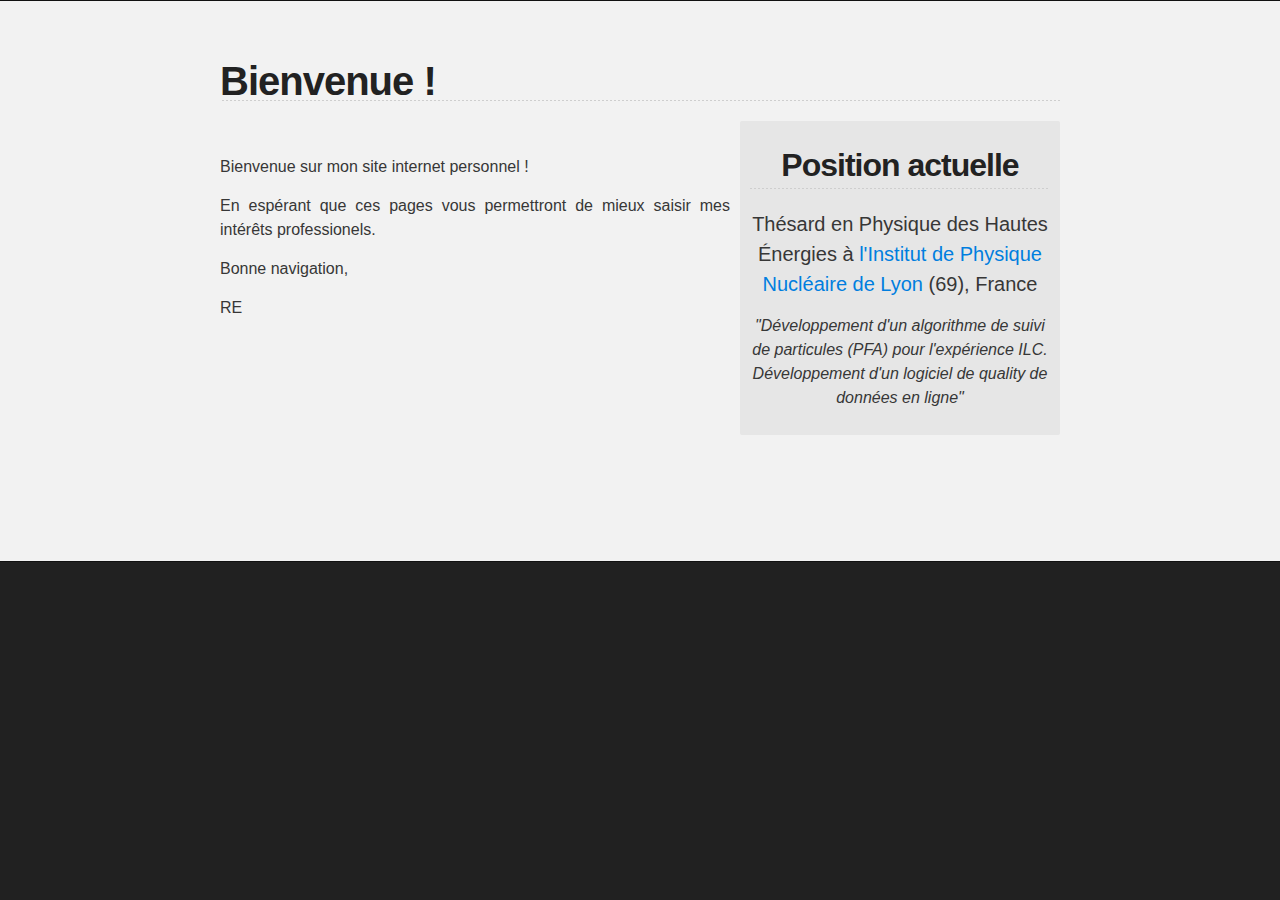
==== index.html @ 83d94ee9 "Fhottttes d'ortwohgraf removed !" ====
<!DOCTYPE html>
<html>

	<head>
		<meta charset='utf-8'>
		<meta http-equiv="X-UA-Compatible" content="chrome=1">
		<meta name="description" content="Remi Ete - Page personnel">
		
		<link rel="stylesheet" type="text/css" media="screen" href="/stylesheets/stylesheet.css">
		
		<script src="http://www.jquery.info/scripts/jquery-1.0.1.pack.js" type="text/javascript"></script>
		
		<script type="text/javascript">
		
		$(document).ready(function () {
			$("#header_wrap").load("/base/header.html");
			$("#nav_bar_wrap").load("/base/navigation.html");
			$("#footer_wrap").load("/base/footer.html");
		});
		
		</script>
		
		<title>Rémi Été - Home</title>
	</head>

	<body>
  
  	    <!-- HEADER -->
	    <div id="header_wrap" class="outer">
	    </div>
	    
	    		<!-- NAVIGATION -->
		<div id="nav_bar_wrap" class="outer">
		</div>

		<!-- MAIN CONTENT -->
		<div id="main_content_wrap" class="outer">
			<section id="main_content" class="inner">
				<h1> Bienvenue ! </h1>
				<section class="current_position">
					<h2> Position actuelle </h2>
					<p class="current_position_contents">Thésard en Physique des Hautes Énergies à <a href="https://www.ipnl.in2p3.fr/">l'Institut de Physique Nucléaire de Lyon</a> (69), France </p>
					<p class="thesis_title">"Développement d'un algorithme de suivi de particules (PFA) pour l'expérience ILC. Développement d'un logiciel de quality de données en ligne"</p>
				</section>
				<br/>
				<section>
				<p>Bienvenue sur mon site internet personnel !</p>
				<p class="just">En espérant que ces pages vous permettront de mieux saisir mes intérêts professionels.</p>
				<p> Bonne navigation, </p>
				<p> RE </p>
				</section>

			</section>
		</div>
		
		<!-- FOOTER  -->
		<div id="footer_wrap" class="outer">
		</div>
	</body>
</html>
---- stylesheets/stylesheet.css ----
/*******************************************************************************
Slate Theme for GitHub Pages
by Jason Costello, @jsncostello
*******************************************************************************/

@import url(github-light.css);

/*******************************************************************************
MeyerWeb Reset
*******************************************************************************/

html, body, div, span, applet, object, iframe,
h1, h2, h3, h4, h5, h6, p, blockquote, pre,
a, abbr, acronym, address, big, cite, code,
del, dfn, em, img, ins, kbd, q, s, samp,
small, strike, strong, sub, sup, tt, var,
b, u, i, center,
dl, dt, dd, ol, ul, li,
fieldset, form, label, legend,
table, caption, tbody, tfoot, thead, tr, th, td,
article, aside, canvas, details, embed,
figure, figcaption, footer, header, hgroup,
menu, nav, output, ruby, section, summary,
time, mark, audio, video {
  margin: 0;
  padding: 0;
  border: 0;
  font: inherit;
  vertical-align: baseline;
}

/* HTML5 display-role reset for older browsers */
article, aside, details, figcaption, figure,
footer, header, hgroup, menu, nav, section {
  display: block;
}

ol, ul {
  list-style: none;
}

table {
  border-collapse: collapse;
  border-spacing: 0;
}

/*******************************************************************************
Theme Styles
*******************************************************************************/

body {
  box-sizing: border-box;
  color:#373737;
  background: #212121;
  font-size: 16px;
  font-family: 'Myriad Pro', Calibri, Helvetica, Arial, sans-serif;
  line-height: 1.5;
  -webkit-font-smoothing: antialiased;
}

h1, h2, h3, h4, h5, h6 {
  margin: 10px 0;
  font-weight: 700;
  color:#222222;
  font-family: 'Lucida Grande', 'Calibri', Helvetica, Arial, sans-serif;
  letter-spacing: -1px;
}

h1 {
  font-size: 40px;
  font-weight: 700;
  background: url('../images/bg_hr.png') repeat-x bottom;
}

h2 {
  padding-bottom: 10px;
  font-size: 32px;
  background: url('../images/bg_hr.png') repeat-x bottom;
}

h3 {
  font-size: 24px;
}

h4 {
  font-size: 21px;
}

h5 {
  font-size: 18px;
}

h6 {
  font-size: 16px;
}

p {
  margin: 10px 0 15px 0;
}

footer p {
  color: #f2f2f2;
}

a {
  text-decoration: none;
  color: #007edf;
  text-shadow: none;

  transition: color 0.5s ease;
  transition: text-shadow 0.5s ease;
  -webkit-transition: color 0.5s ease;
  -webkit-transition: text-shadow 0.5s ease;
  -moz-transition: color 0.5s ease;
  -moz-transition: text-shadow 0.5s ease;
  -o-transition: color 0.5s ease;
  -o-transition: text-shadow 0.5s ease;
  -ms-transition: color 0.5s ease;
  -ms-transition: text-shadow 0.5s ease;
}

a:hover, a:focus {text-decoration: underline;}

footer a {
  color: #F2F2F2;
  text-decoration: underline;
}

em {
  font-style: italic;
}

strong {
  font-weight: bold;
}

img {
  position: relative;
  margin: 0 auto;
  max-width: 739px;
  padding: 5px;
  margin: 10px 0 10px 0;
  border: 1px solid #ebebeb;

  box-shadow: 0 0 5px #ebebeb;
  -webkit-box-shadow: 0 0 5px #ebebeb;
  -moz-box-shadow: 0 0 5px #ebebeb;
  -o-box-shadow: 0 0 5px #ebebeb;
  -ms-box-shadow: 0 0 5px #ebebeb;
}

p img {
  display: inline;
  margin: 0;
  padding: 0;
  vertical-align: middle;
  text-align: center;
  border: none;
}

pre, code {
  width: 100%;
  color: #222;
  background-color: #fff;

  font-family: Monaco, "Bitstream Vera Sans Mono", "Lucida Console", Terminal, monospace;
  font-size: 14px;

  border-radius: 2px;
  -moz-border-radius: 2px;
  -webkit-border-radius: 2px;
}

pre {
  width: 100%;
  padding: 10px;
  box-shadow: 0 0 10px rgba(0,0,0,.1);
  overflow: auto;
}

code {
  padding: 3px;
  margin: 0 3px;
  box-shadow: 0 0 10px rgba(0,0,0,.1);
}

pre code {
  display: block;
  box-shadow: none;
}

blockquote {
  color: #666;
  margin-bottom: 20px;
  padding: 0 0 0 20px;
  border-left: 3px solid #bbb;
}


ul, ol, dl {
  margin-bottom: 15px
}

ul {
  list-style-position: inside;
  list-style: disc;
  padding-left: 20px;
}

ol {
  list-style-position: inside;
  list-style: decimal;
  padding-left: 20px;
}

dl dt {
  font-weight: bold;
}

dl dd {
  padding-left: 20px;
  font-style: italic;
}

dl p {
  padding-left: 20px;
  font-style: italic;
}

hr {
  height: 1px;
  margin-bottom: 5px;
  border: none;
  background: url('../images/bg_hr.png') repeat-x center;
}

table {
  border: 1px solid #373737;
  margin-bottom: 20px;
  text-align: left;
 }

th {
  font-family: 'Lucida Grande', 'Helvetica Neue', Helvetica, Arial, sans-serif;
  padding: 10px;
  background: #373737;
  color: #fff;
 }

td {
  padding: 10px;
  border: 1px solid #373737;
 }

form {
  background: #f2f2f2;
  padding: 20px;
}

nav {
	position: relative;
	text-align: center;
	font-size: 15px;
	background-color: #222;
	overflow: hidden;
	font-size: 20px;
}

nav ul{
    margin: 0;
    padding: 0;
}
nav ul li {
    /* This allow us to arrange list items in a row, without using float */
    display: inline-block;
    list-style-type: none;
}

/* Create a style for the first level items */
nav > ul > li > a {
    color: #aaa;
    display: block;
    line-height: 2em;
    padding: 0.5em 0.5em;
    text-decoration: none;
}

/*******************************************************************************
Full-Width Styles
*******************************************************************************/

.outer {
  width: 100%;
}

.inner {
  position: relative;
  max-width: 840px;
  padding: 20px 10px;
  margin: 0 auto;
}

#forkme_banner {
  display: block;
  position: absolute;
  top:0;
  right: 10px;
  z-index: 10;
  padding: 10px 50px 10px 10px;
  color: #fff;
  background: url('../images/blacktocat.png') #0090ff no-repeat 95% 50%;
  font-weight: 700;
  box-shadow: 0 0 10px rgba(0,0,0,.5);
  border-bottom-left-radius: 2px;
  border-bottom-right-radius: 2px;
}

#contactme_banner {
  display: block;
  position: absolute;
  top:0;
  right: 200px;
  z-index: 10;
  padding: 10px 50px 10px 10px;
  color: #fff;
  background: url('../images/icon_mail.svg') #DF0101 no-repeat 95% 50%;
  background-size: 30px 30px;
  font-weight: 700;
  box-shadow: 0 0 10px rgba(0,0,0,.5);
  border-bottom-left-radius: 2px;
  border-bottom-right-radius: 2px;
}

#photo_id {
	float :left;
	border-radius: 10px;
	height: 150px;
	width: auto;
	max-height: 200px;
}

.current_position {
  float: right;
  width: 300px;
  margin-left: 10px;
  border-radius: 2px;
  background: #e6e6e6;
  text-align: center;
  padding: 10px 10px 10px 10px;
}

.thesis_title {
	display: block;
	margin-left: auto;
	margin-right: auto;
	max-width: 650px;
	text-align: center;
	font-style: italic;
}

.current_position_contents {
	font-size: 20px;
}

.pfa_evt_display_img {
	display: block;
	float: right;
	width: 200px;
	height: auto;
	margin-left: 20px;
}

#xdrstream_img {
	display:block;
	margin-left: auto;
	margin-right: auto;
	max-width: 500px;
	height: auto;
}

.bold {
	font-weight: bold;
}

.repository_box {
  display: block;
  margin-right: 10px;
  padding: 10px 50px 10px 10px;
  float: left;
  background: url('../images/blacktocat.png') #0090ff no-repeat 95% 50%;
  font-weight: 700;
  color: #fff;
  box-shadow: 0 0 10px rgba(0,0,0,.5);
  border-radius: 10px;
}

.just {
	text-align: justify;	
}

.project_description {
	text-align: justify;
}

#header_wrap {
  background: #212121;
  background: -moz-linear-gradient(top, #373737, #212121);
  background: -webkit-linear-gradient(top, #373737, #212121);
  background: -ms-linear-gradient(top, #373737, #212121);
  background: -o-linear-gradient(top, #373737, #212121);
  background: linear-gradient(top, #373737, #212121);
}

#header_wrap .inner {
  padding: 50px 10px 30px 10px;
}

#project_title {
  margin-left: 150px;
  color: #fff;
  font-size: 42px;
  font-weight: 700;
  text-shadow: #111 0px 0px 10px;
  background: none; 
}

#project_tagline {
  margin-left: 150px;
  color: #fff;
  font-size: 24px;
  font-weight: 300;
  background: none;
  text-shadow: #111 0px 0px 10px;
}

#downloads {
  position: absolute;
  width: 210px;
  z-index: 10;
  bottom: -40px;
  right: 0;
  height: 70px;
  background: url('../images/icon_download.png') no-repeat 0% 90%;
}

.zip_download_link {
  display: block;
  float: right;
  width: 90px;
  height:70px;
  text-indent: -5000px;
  overflow: hidden;
  background: url(../images/sprite_download.png) no-repeat bottom left;
}

.tar_download_link {
  display: block;
  float: right;
  width: 90px;
  height:70px;
  text-indent: -5000px;
  overflow: hidden;
  background: url(../images/sprite_download.png) no-repeat bottom right;
  margin-left: 10px;
}

.zip_download_link:hover {
  background: url(../images/sprite_download.png) no-repeat top left;
}

.tar_download_link:hover {
  background: url(../images/sprite_download.png) no-repeat top right;
}

#main_content_wrap {
  background: #f2f2f2;
  border-top: 1px solid #111;
  border-bottom: 1px solid #111;
}

#main_content {
  padding-top: 40px;
  min-height: 500px;
}

.main_content {
  padding-top: 40px;
  min-height: 500px;
}

#footer_wrap {
  background: #212121;
}

.map {
	text-align: center;
}

.address {
	display: block;
	width: 250px;
	margin-left: 10px;
	padding: 10px 10px 10px 10px;
	background: #e3e3e3;
	border-radius: 5px;
	float: left;
}

.address-key {
	font-weight: bold;
	text-decoration: underline;
}

.download-pdf-box {
  float: left;
  display: block;
  margin-right: 10px;
  padding: 5px 50px 5px 10px;
  float: left;
  background: url('../images/acrobat-reader-icon.png') #FF8000 no-repeat 95% 50%;
  background-size: 30px 30px;
  font-weight: 700;
  color: #fff;
  box-shadow: 0 0 10px rgba(0,0,0,.5);
  border-radius: 10px;
}

.reference-box {
	display: block;
	padding-left: 220px;
	text-align: justify;
}

/*******************************************************************************
Small Device Styles
*******************************************************************************/

@media screen and (max-width: 480px) {
  body {
    font-size:14px;
  }

  #downloads {
    display: none;
  }

  .inner {
    min-width: 320px;
    max-width: 480px;
  }

  #project_title {
  font-size: 32px;
  }

  h1 {
    font-size: 28px;
  }

  h2 {
    font-size: 24px;
  }

  h3 {
    font-size: 21px;
  }

  h4 {
    font-size: 18px;
  }

  h5 {
    font-size: 14px;
  }

  h6 {
    font-size: 12px;
  }

  code, pre {
    min-width: 320px;
    max-width: 480px;
    font-size: 11px;
  }

}
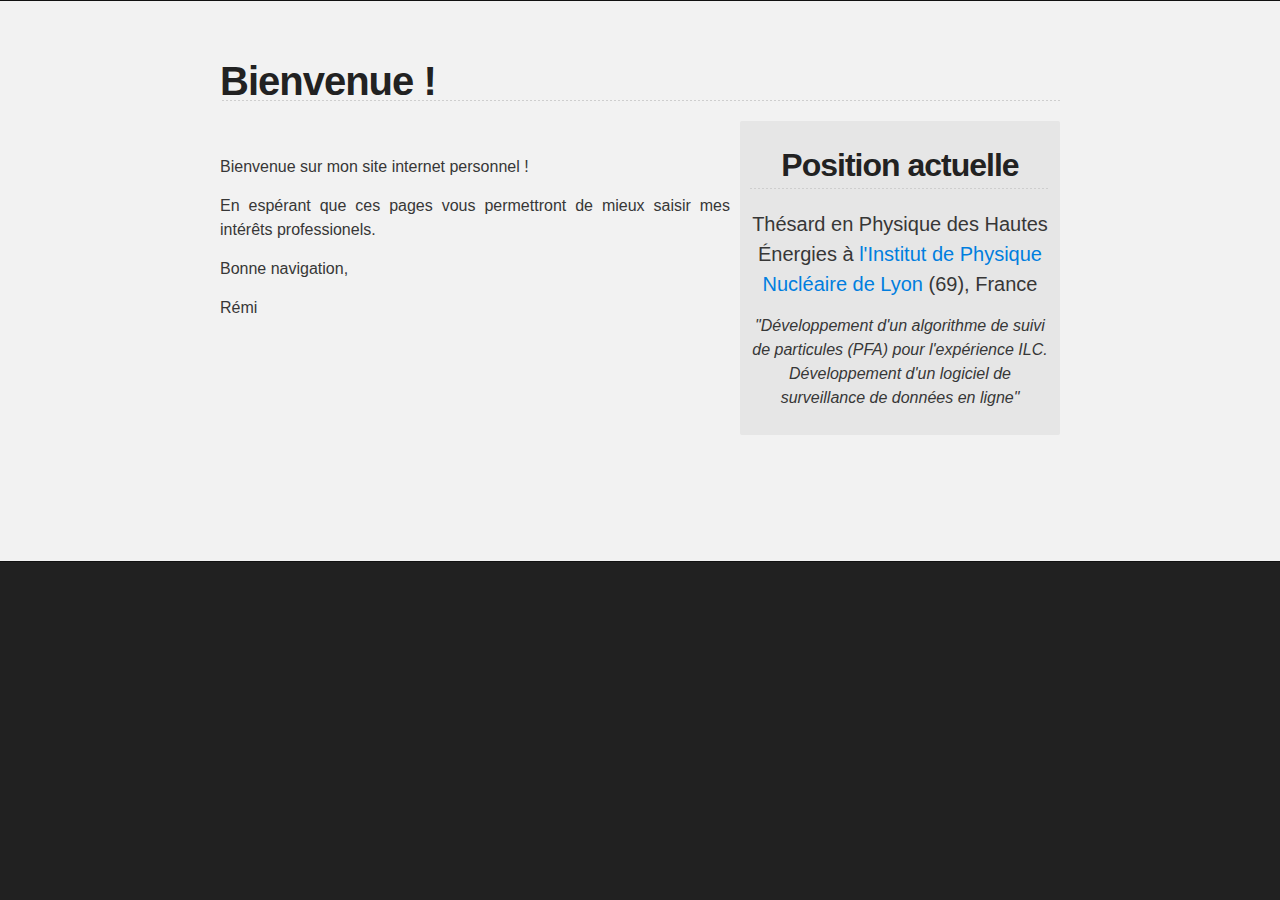
==== commit ad5ec5ef: "Cosmetic" ====
--- a/index.html
+++ b/index.html
@@ -40,14 +40,14 @@
 				<section class="current_position">
 					<h2> Position actuelle </h2>
 					<p class="current_position_contents">Thésard en Physique des Hautes Énergies à <a href="https://www.ipnl.in2p3.fr/">l'Institut de Physique Nucléaire de Lyon</a> (69), France </p>
-					<p class="thesis_title">"Développement d'un algorithme de suivi de particules (PFA) pour l'expérience ILC. Développement d'un logiciel de quality de données en ligne"</p>
+					<p class="thesis_title">"Développement d'un algorithme de suivi de particules (PFA) pour l'expérience ILC. Développement d'un logiciel de surveillance de données en ligne"</p>
 				</section>
 				<br/>
 				<section>
 				<p>Bienvenue sur mon site internet personnel !</p>
 				<p class="just">En espérant que ces pages vous permettront de mieux saisir mes intérêts professionels.</p>
 				<p> Bonne navigation, </p>
-				<p> RE </p>
+				<p> Rémi </p>
 				</section>
 
 			</section>
--- a/stylesheets/stylesheet.css
+++ b/stylesheets/stylesheet.css
@@ -308,7 +308,7 @@
   z-index: 10;
   padding: 10px 50px 10px 10px;
   color: #fff;
-  background: url('../images/blacktocat.png') #0090ff no-repeat 95% 50%;
+  background: url('../images/blacktocat.png') #888a85 no-repeat 95% 50%;
   font-weight: 700;
   box-shadow: 0 0 10px rgba(0,0,0,.5);
   border-bottom-left-radius: 2px;
@@ -319,11 +319,27 @@
   display: block;
   position: absolute;
   top:0;
-  right: 200px;
+  right: 340px;
   z-index: 10;
   padding: 10px 50px 10px 10px;
   color: #fff;
-  background: url('../images/icon_mail.svg') #DF0101 no-repeat 95% 50%;
+  background: url('../images/gmail-logo.png') #DF0101 no-repeat 95% 50%;
+  background-size: 30px 30px;
+  font-weight: 700;
+  box-shadow: 0 0 10px rgba(0,0,0,.5);
+  border-bottom-left-radius: 2px;
+  border-bottom-right-radius: 2px;
+}
+
+#linkedin_banner {
+  display: block;
+  position: absolute;
+  top:0;
+  right: 170px;
+  z-index: 10;
+  padding: 10px 50px 10px 10px;
+  color: #fff;
+  background: url('../images/linkedin-icon.png') #007bb6 no-repeat 95% 50%;
   background-size: 30px 30px;
   font-weight: 700;
   box-shadow: 0 0 10px rgba(0,0,0,.5);
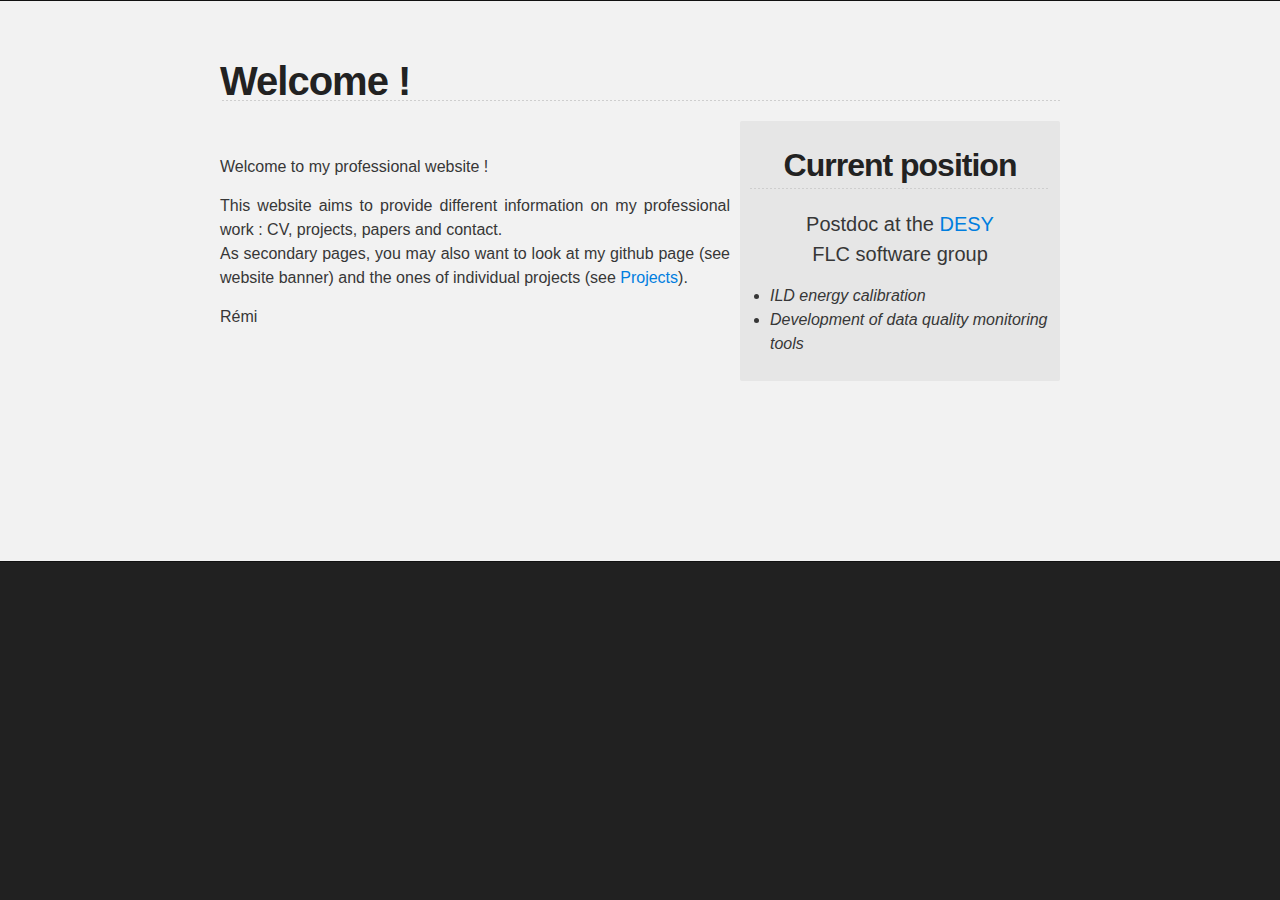
==== commit 3594c1ed: "Index updated" ====
--- a/index.html
+++ b/index.html
@@ -5,54 +5,61 @@
 		<meta charset='utf-8'>
 		<meta http-equiv="X-UA-Compatible" content="chrome=1">
 		<meta name="description" content="Remi Ete - Page personnel">
-		
+
 		<link rel="stylesheet" type="text/css" media="screen" href="/stylesheets/stylesheet.css">
-		
+
 		<script src="http://www.jquery.info/scripts/jquery-1.0.1.pack.js" type="text/javascript"></script>
-		
+
 		<script type="text/javascript">
-		
-		$(document).ready(function () {
+
+ 		$(document).ready(function () {
 			$("#header_wrap").load("/base/header.html");
 			$("#nav_bar_wrap").load("/base/navigation.html");
 			$("#footer_wrap").load("/base/footer.html");
 		});
-		
+
 		</script>
-		
+
 		<title>Rémi Été - Home</title>
 	</head>
 
 	<body>
-  
-  	    <!-- HEADER -->
-	    <div id="header_wrap" class="outer">
-	    </div>
-	    
-	    		<!-- NAVIGATION -->
+
+	  <!-- HEADER -->
+    <div id="header_wrap" class="outer">
+    </div>
+
+	  <!-- NAVIGATION -->
 		<div id="nav_bar_wrap" class="outer">
 		</div>
 
 		<!-- MAIN CONTENT -->
 		<div id="main_content_wrap" class="outer">
 			<section id="main_content" class="inner">
-				<h1> Bienvenue ! </h1>
+				<h1> Welcome ! </h1>
 				<section class="current_position">
-					<h2> Position actuelle </h2>
-					<p class="current_position_contents">Thésard en Physique des Hautes Énergies à <a href="https://www.ipnl.in2p3.fr/">l'Institut de Physique Nucléaire de Lyon</a> (69), France </p>
-					<p class="thesis_title">"Développement d'un algorithme de suivi de particules (PFA) pour l'expérience ILC. Développement d'un logiciel de surveillance de données en ligne"</p>
+					<h2> Current position </h2>
+					<p class="current_position_contents">Postdoc at the <a href="https://www.desy.de/">DESY</a></br>FLC software group </p>
+					<p class="thesis_title">
+            <ul class="thesis_title">
+              <li> ILD energy calibration </li>
+              <li> Development of data quality monitoring tools </li>
+            </ul>
+          </p>
 				</section>
 				<br/>
 				<section>
-				<p>Bienvenue sur mon site internet personnel !</p>
-				<p class="just">En espérant que ces pages vous permettront de mieux saisir mes intérêts professionels.</p>
-				<p> Bonne navigation, </p>
+				<p>Welcome to my professional website !</p>
+				<p class="just">
+          This website aims to provide different information on my professional work : CV, projects, papers and contact.</br>
+          As secondary pages, you may also want to look at my github page (see website banner) and the ones of individual projects (see <a href="/pages/project">Projects</a>).
+        </p>
 				<p> Rémi </p>
 				</section>
 
 			</section>
 		</div>
-		
+
 		<!-- FOOTER  -->
 		<div id="footer_wrap" class="outer">
 		</div>
--- a/stylesheets/stylesheet.css
+++ b/stylesheets/stylesheet.css
@@ -304,7 +304,7 @@
   display: block;
   position: absolute;
   top:0;
-  right: 10px;
+  right: 20px;
   z-index: 10;
   padding: 10px 50px 10px 10px;
   color: #fff;
@@ -370,7 +370,7 @@
 	margin-left: auto;
 	margin-right: auto;
 	max-width: 650px;
-	text-align: center;
+	text-align: left;
 	font-style: italic;
 }
 
@@ -411,7 +411,7 @@
 }
 
 .just {
-	text-align: justify;	
+	text-align: justify;
 }
 
 .project_description {
@@ -437,7 +437,7 @@
   font-size: 42px;
   font-weight: 700;
   text-shadow: #111 0px 0px 10px;
-  background: none; 
+  background: none;
 }
 
 #project_tagline {
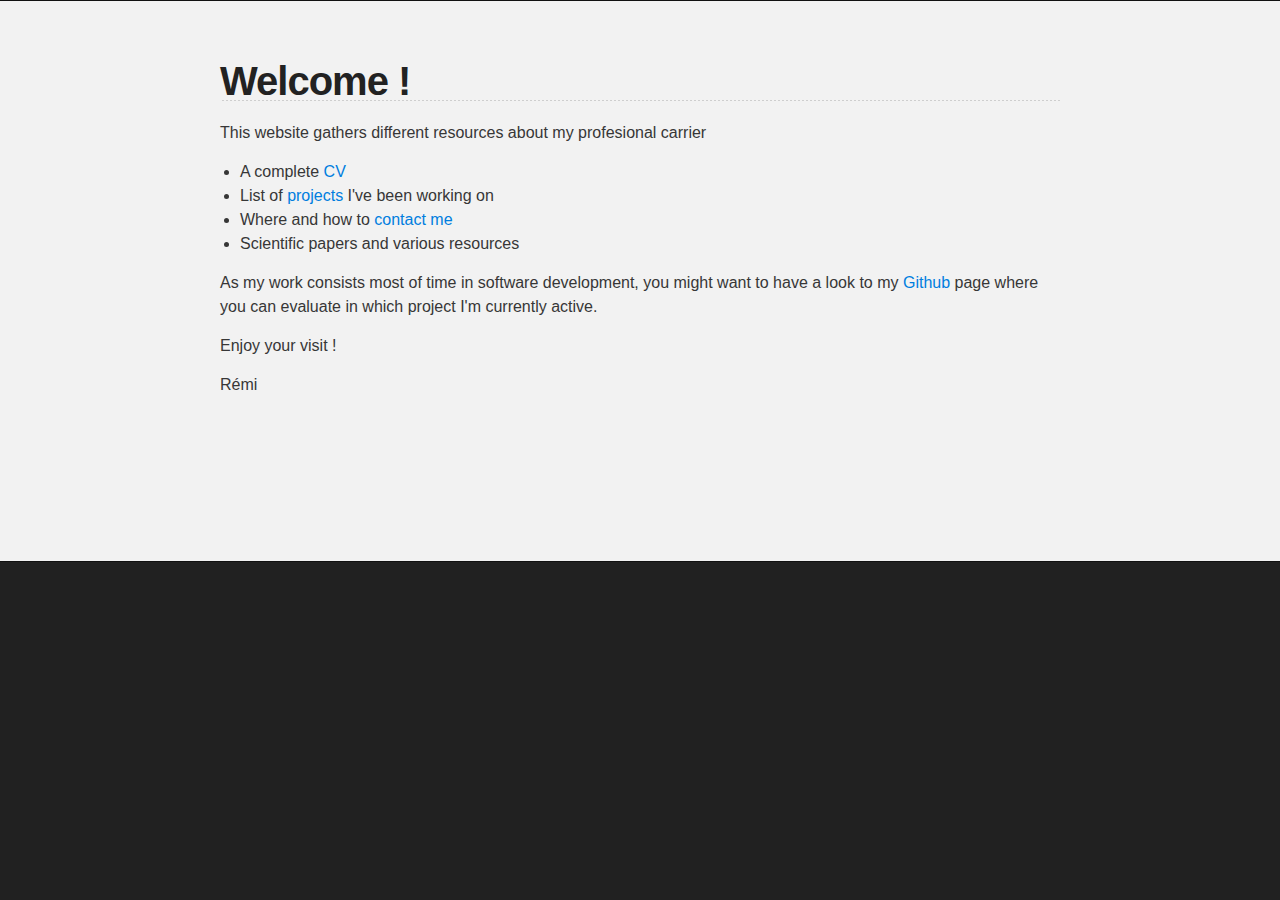
==== commit ddbc01a4: "Updated home page" ====
--- a/index.html
+++ b/index.html
@@ -4,7 +4,7 @@
 	<head>
 		<meta charset='utf-8'>
 		<meta http-equiv="X-UA-Compatible" content="chrome=1">
-		<meta name="description" content="Remi Ete - Page personnel">
+		<meta name="description" content="Rémi Ete - Page personnel">
 
 		<link rel="stylesheet" type="text/css" media="screen" href="/stylesheets/stylesheet.css">
 
@@ -20,7 +20,7 @@
 
 		</script>
 
-		<title>Rémi Été - Home</title>
+		<title>Rémi Ete - Home</title>
 	</head>
 
 	<body>
@@ -37,26 +37,21 @@
 		<div id="main_content_wrap" class="outer">
 			<section id="main_content" class="inner">
 				<h1> Welcome ! </h1>
-				<section class="current_position">
-					<h2> Current position </h2>
-					<p class="current_position_contents">Postdoc at the <a href="https://www.desy.de/">DESY</a></br>FLC software group </p>
-					<p class="thesis_title">
-            <ul class="thesis_title">
-              <li> ILD energy calibration </li>
-              <li> Development of data quality monitoring tools </li>
-            </ul>
-          </p>
-				</section>
-				<br/>
 				<section>
-				<p>Welcome to my professional website !</p>
-				<p class="just">
-          This website aims to provide different information on my professional work : CV, projects, papers and contact.</br>
-          As secondary pages, you may also want to look at my github page (see website banner) and the ones of individual projects (see <a href="/pages/project">Projects</a>).
-        </p>
+				<p>This website gathers different resources about my profesional carrier</p>
+				<ul>
+					<li>A complete <a href="/pages/CV.html">CV</a></li>
+					<li>List of <a href="/pages/CV.html">projects</a> I've been working on</li>
+					<li>Where and how to <a href="/pages/CV.html">contact me</a></li>
+					<li>Scientific papers and various resources</li>
+				</ul>
+				<p>
+					As my work consists most of time in software development, you might want to have a look
+					to my <a href="https://github.com/rete">Github</a> page where you can evaluate in which project
+					I'm currently active.
+				</p>
+				<p>Enjoy your visit !</p>
 				<p> Rémi </p>
-				</section>
-
 			</section>
 		</div>
 
--- a/stylesheets/stylesheet.css
+++ b/stylesheets/stylesheet.css
@@ -319,7 +319,7 @@
   display: block;
   position: absolute;
   top:0;
-  right: 340px;
+  right: 363px;
   z-index: 10;
   padding: 10px 50px 10px 10px;
   color: #fff;
@@ -335,7 +335,7 @@
   display: block;
   position: absolute;
   top:0;
-  right: 170px;
+  right: 180px;
   z-index: 10;
   padding: 10px 50px 10px 10px;
   color: #fff;
@@ -349,10 +349,11 @@
 
 #photo_id {
 	float :left;
-	border-radius: 10px;
+  margin-left: -100px;
+	border-radius: 150px;
 	height: 150px;
-	width: auto;
-	max-height: 200px;
+	width: 150px;
+	max-height: 150px;
 }
 
 .current_position {
@@ -432,7 +433,7 @@
 }
 
 #project_title {
-  margin-left: 150px;
+  margin-left: 100px;
   color: #fff;
   font-size: 42px;
   font-weight: 700;
@@ -441,7 +442,7 @@
 }
 
 #project_tagline {
-  margin-left: 150px;
+  margin-left: 100px;
   color: #fff;
   font-size: 24px;
   font-weight: 300;
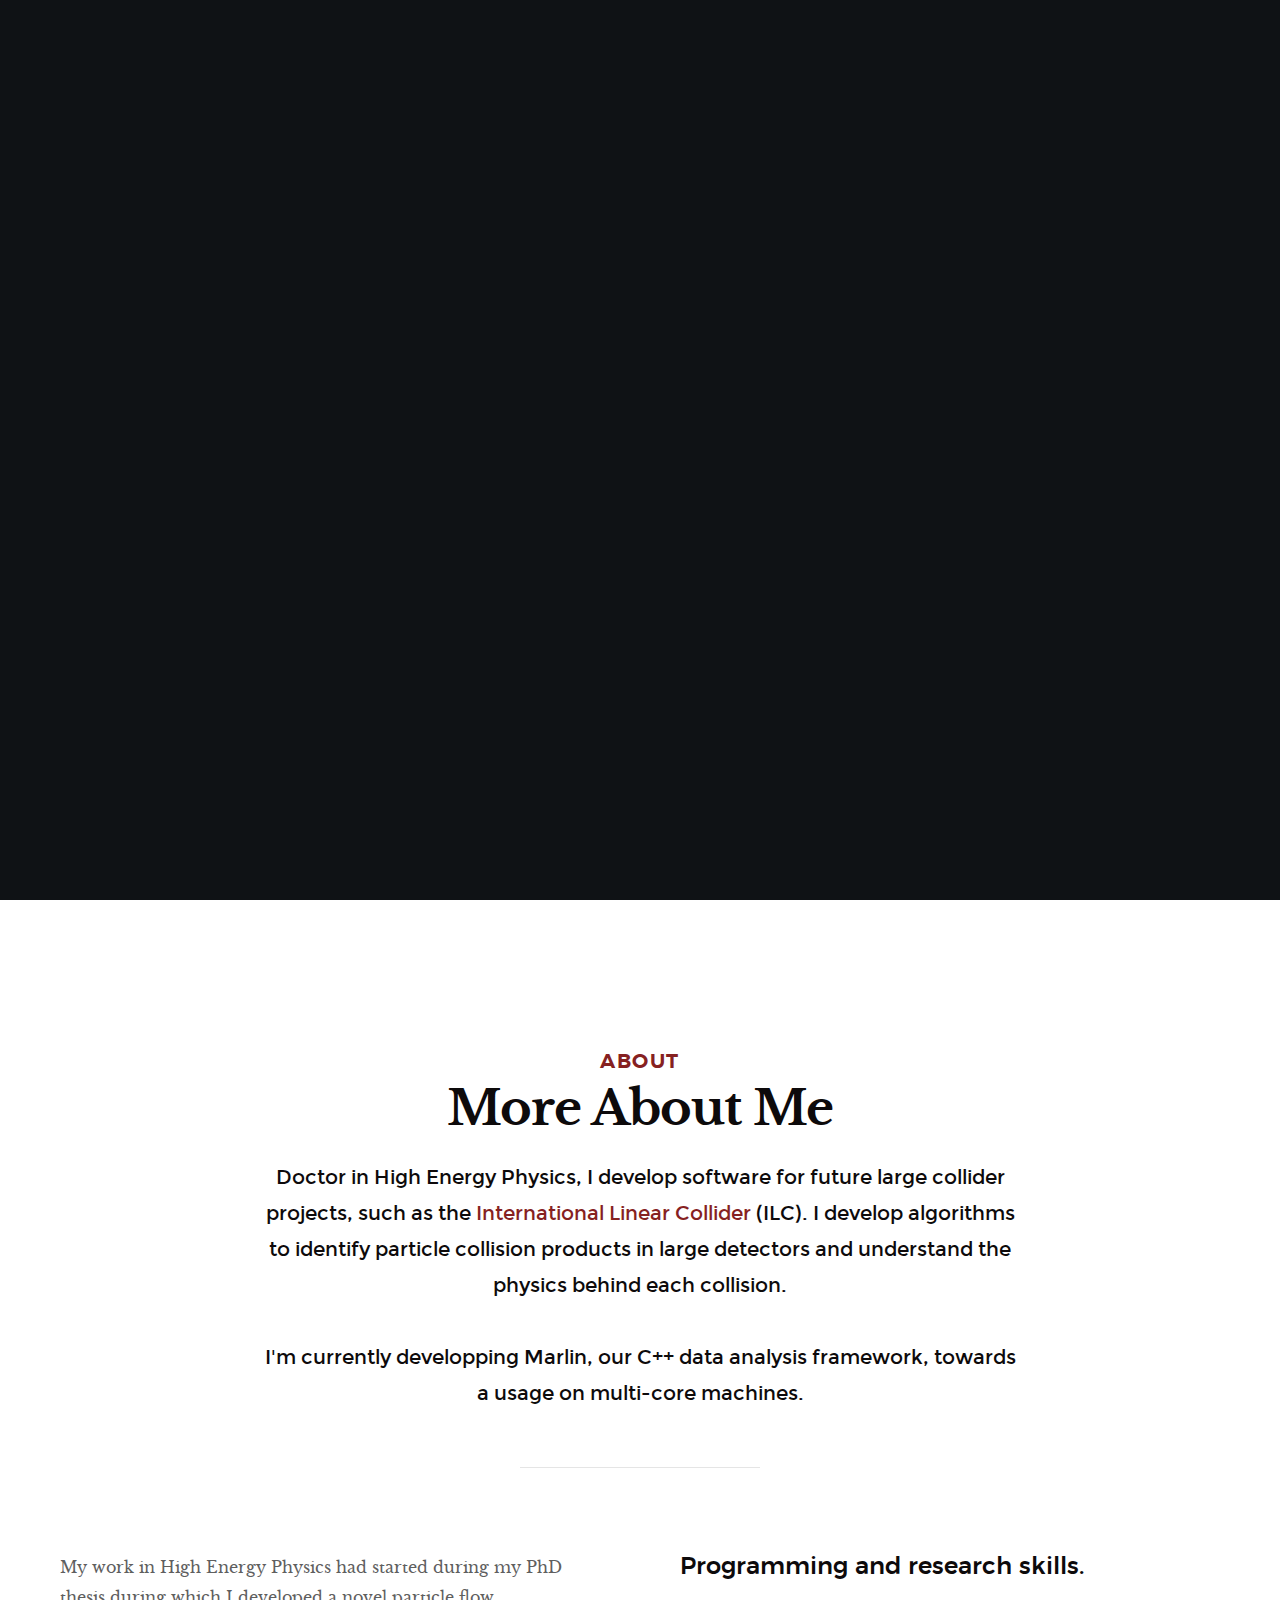
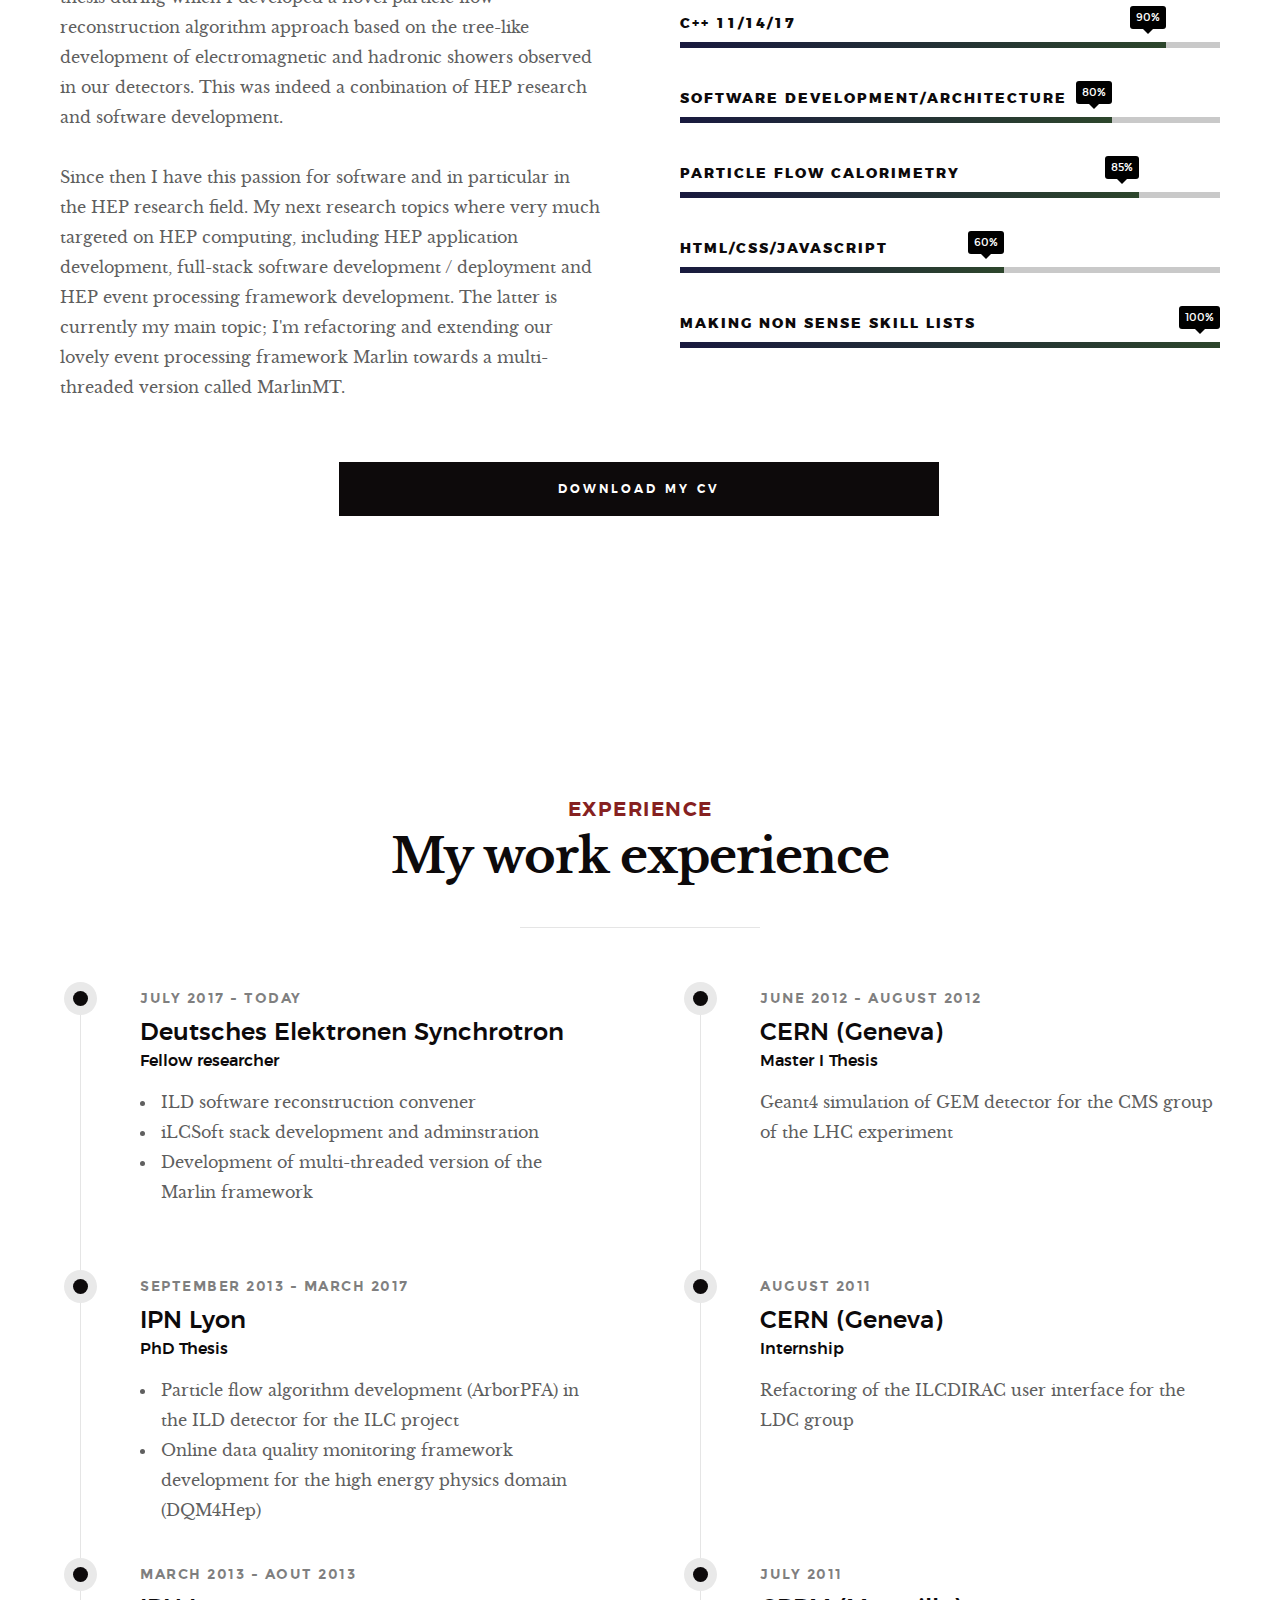
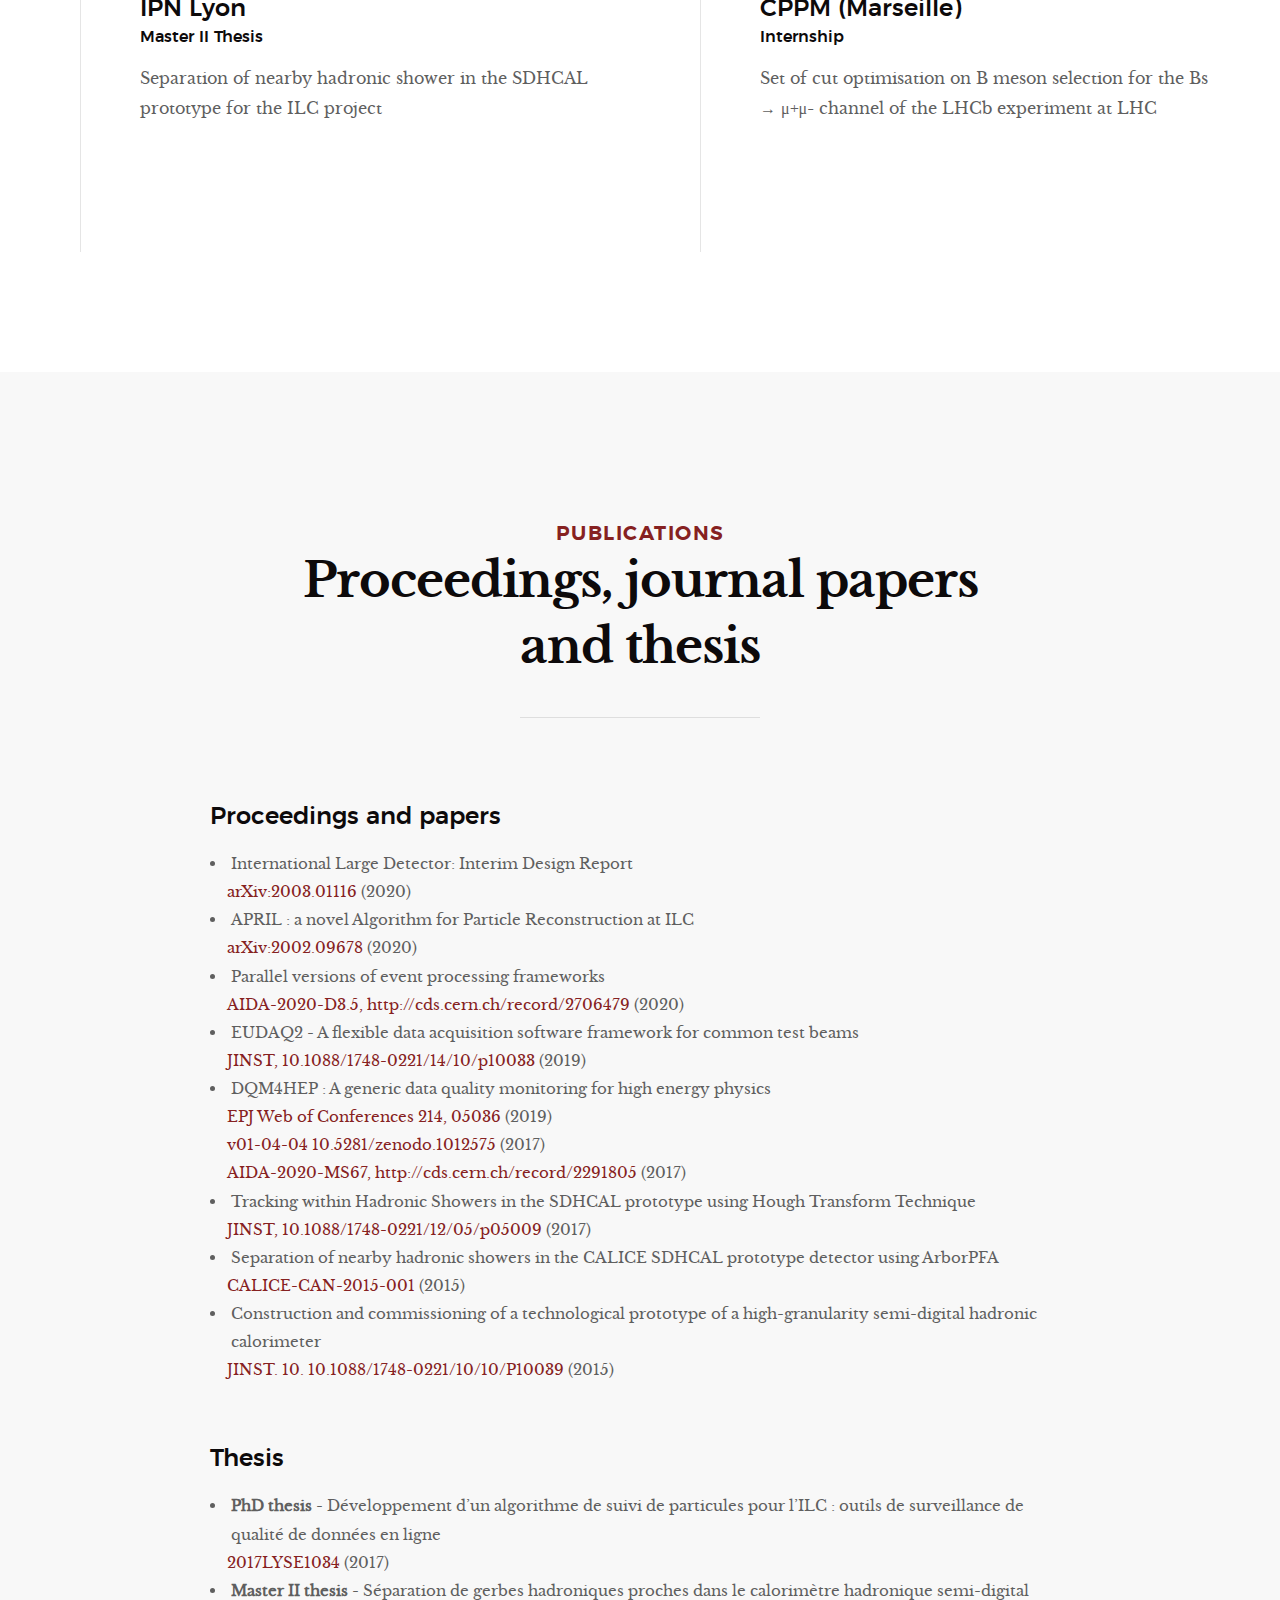
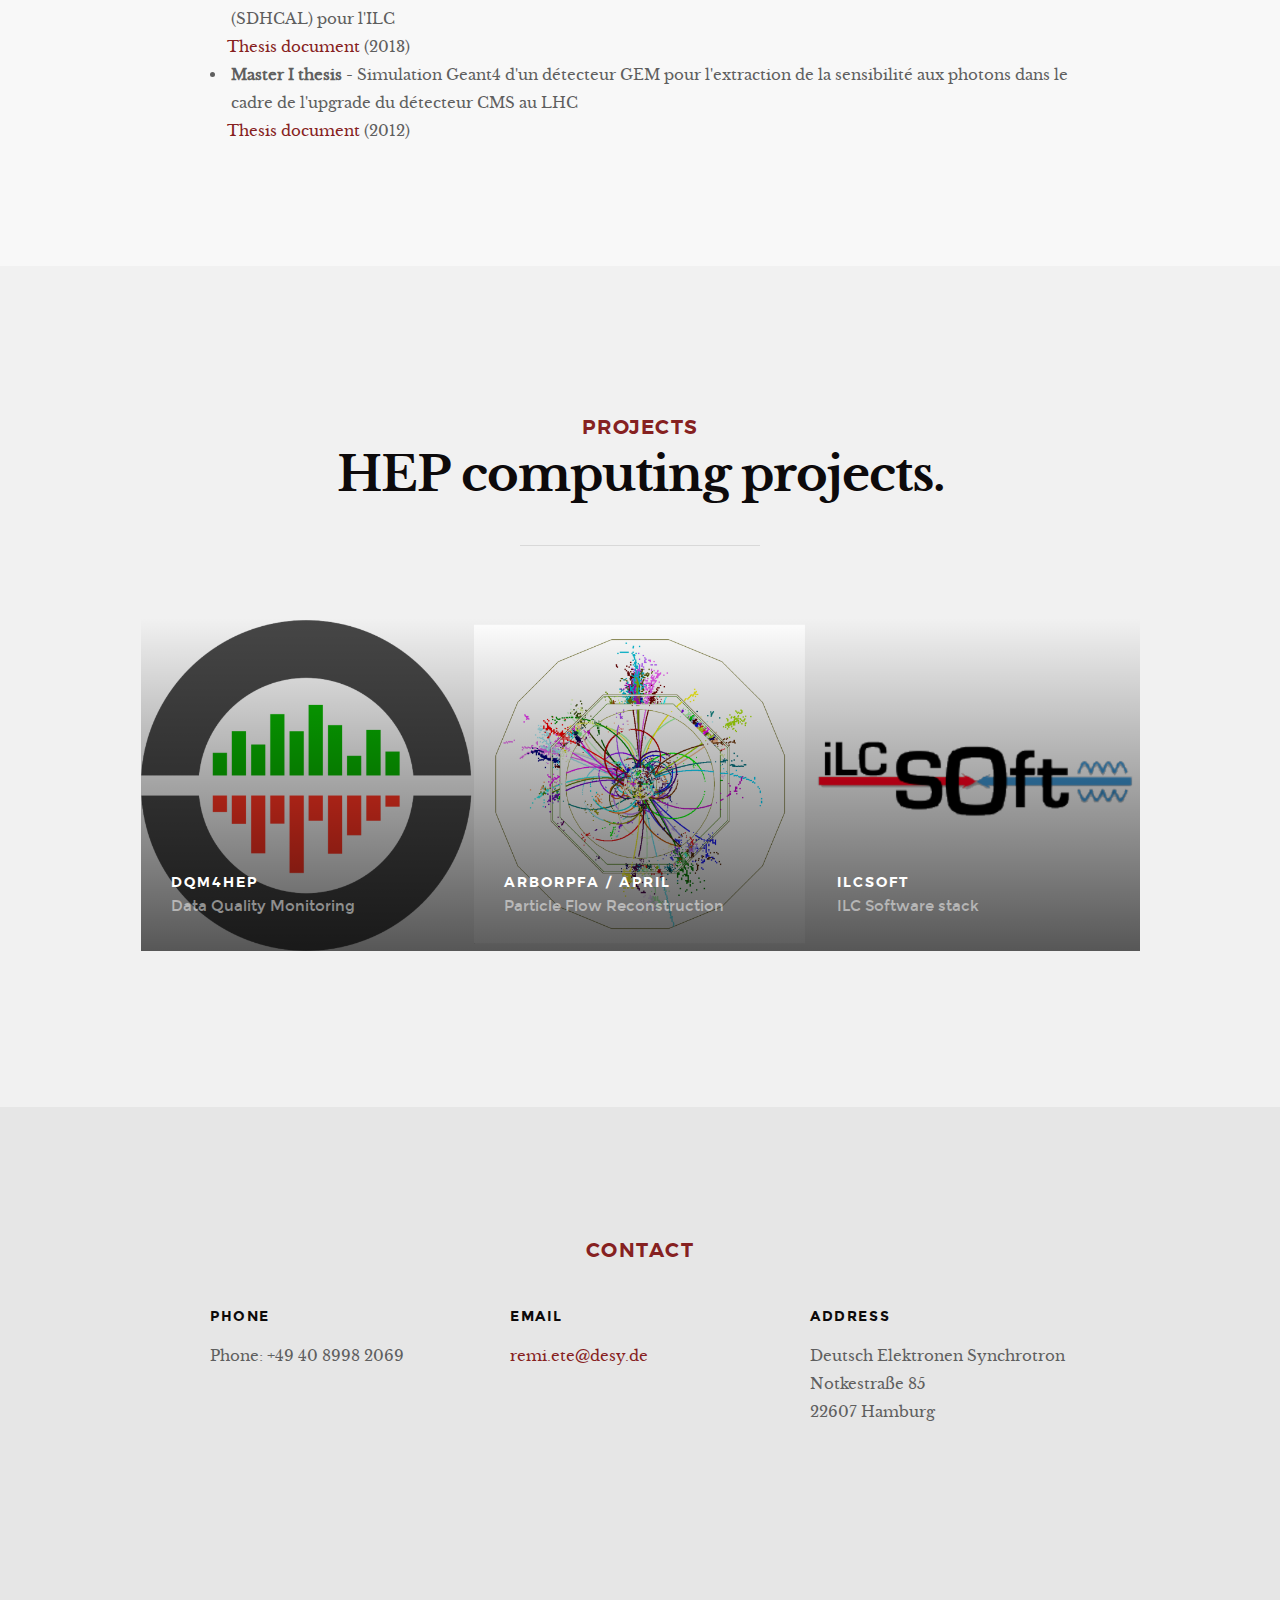
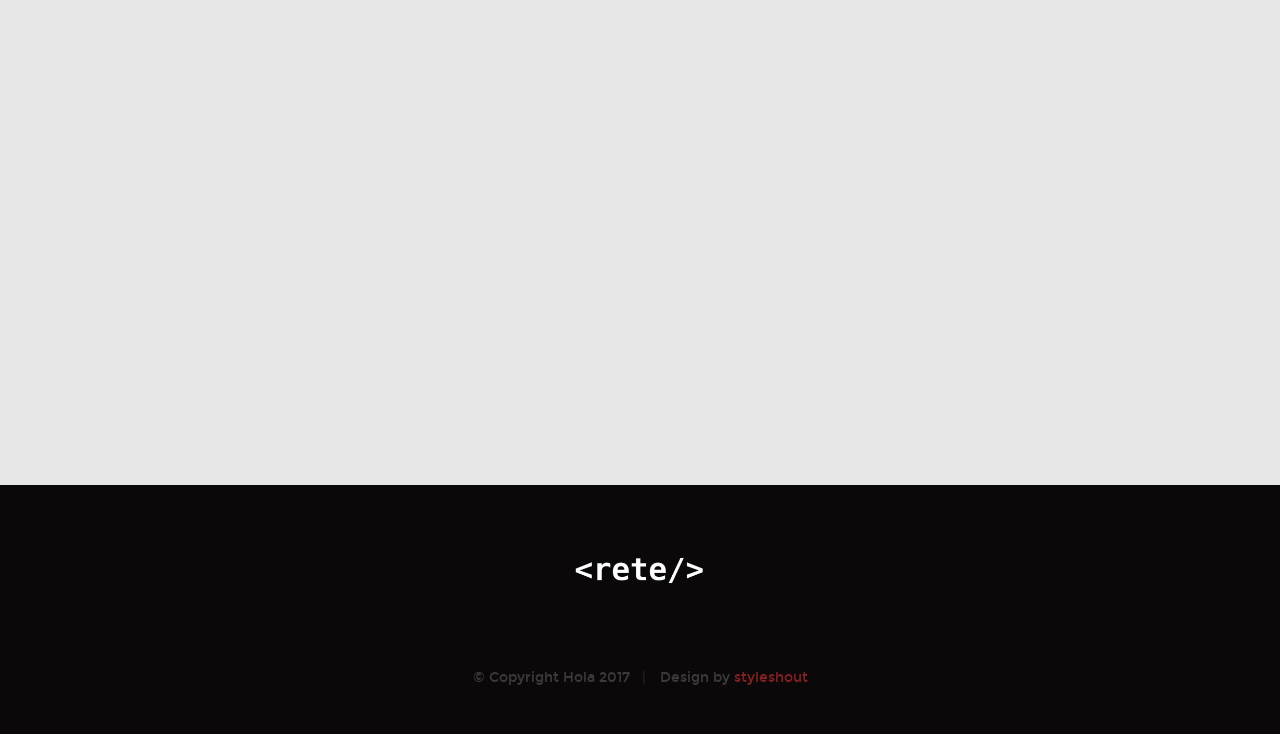
==== commit a5d60cc8: "New version of website using Hola theme from styleshout.com" ====
--- a/index.html
+++ b/index.html
@@ -1,62 +1,547 @@
-<!DOCTYPE html>
-<html>
-
-	<head>
-		<meta charset='utf-8'>
-		<meta http-equiv="X-UA-Compatible" content="chrome=1">
-		<meta name="description" content="Rémi Ete - Page personnel">
-
-		<link rel="stylesheet" type="text/css" media="screen" href="/stylesheets/stylesheet.css">
-
-		<script src="http://www.jquery.info/scripts/jquery-1.0.1.pack.js" type="text/javascript"></script>
-
-		<script type="text/javascript">
-
- 		$(document).ready(function () {
-			$("#header_wrap").load("/base/header.html");
-			$("#nav_bar_wrap").load("/base/navigation.html");
-			$("#footer_wrap").load("/base/footer.html");
-		});
-
-		</script>
-
-		<title>Rémi Ete - Home</title>
-	</head>
-
-	<body>
-
-	  <!-- HEADER -->
-    <div id="header_wrap" class="outer">
-    </div>
-
-	  <!-- NAVIGATION -->
-		<div id="nav_bar_wrap" class="outer">
-		</div>
-
-		<!-- MAIN CONTENT -->
-		<div id="main_content_wrap" class="outer">
-			<section id="main_content" class="inner">
-				<h1> Welcome ! </h1>
-				<section>
-				<p>This website gathers different resources about my profesional carrier</p>
-				<ul>
-					<li>A complete <a href="/pages/CV.html">CV</a></li>
-					<li>List of <a href="/pages/CV.html">projects</a> I've been working on</li>
-					<li>Where and how to <a href="/pages/CV.html">contact me</a></li>
-					<li>Scientific papers and various resources</li>
-				</ul>
-				<p>
-					As my work consists most of time in software development, you might want to have a look
-					to my <a href="https://github.com/rete">Github</a> page where you can evaluate in which project
-					I'm currently active.
-				</p>
-				<p>Enjoy your visit !</p>
-				<p> Rémi </p>
-			</section>
-		</div>
-
-		<!-- FOOTER  -->
-		<div id="footer_wrap" class="outer">
-		</div>
-	</body>
-</html>
+<?xml version="1.0" encoding="UTF-8"?>
+<!DOCTYPE html>
+<html class="no-js" lang="en">
+  <!--<![endif]-->
+  <head>
+    <!--- basic page needs    ================================================== -->
+    <meta charset="utf-8"/>
+    <title>Remi Ete</title>
+    <meta name="description" content=""/>
+    <meta name="author" content=""/>
+    <!-- mobile specific metas    ================================================== -->
+    <meta name="viewport" content="width=device-width, initial-scale=1"/>
+    <!-- CSS    ================================================== -->
+    <link rel="stylesheet" href="css/base.css"/>
+    <link rel="stylesheet" href="css/vendor.css"/>
+    <link rel="stylesheet" href="css/main.css"/>
+    <!-- script    ================================================== -->
+    <script src="js/modernizr.js">
+    </script>
+    <script src="js/pace.min.js">
+    </script>
+    <!-- favicons    ================================================== -->
+    <link rel="shortcut icon" href="favicon.ico" type="image/x-icon"/>
+    <link rel="icon" href="favicon.ico" type="image/x-icon"/>
+  </head>
+  <body id="top">
+    <!-- header    ================================================== -->
+    <header class="s-header">
+      <div class="header-logo">
+        <a class="site-logo" href="index.html">
+          <img src="images/logo2.png" alt="Homepage"/>
+        </a>
+      </div>
+      <nav class="header-nav-wrap">
+        <ul class="header-nav">
+          <li class="current">
+            <a class="smoothscroll"  href="#home" title="home">Home</a>
+          </li>
+          <li>
+            <a class="smoothscroll"  href="#about" title="about">About</a>
+          </li>
+          <li>
+            <a class="smoothscroll"  href="#experience" title="experience">Experience</a>
+          </li>
+          <li>
+            <a class="smoothscroll"  href="#publications" title="publications">Publications</a>
+          </li>
+          <li>
+            <a class="smoothscroll"  href="#projects" title="projects">Projects</a>
+          </li>
+          <li>
+            <a class="smoothscroll"  href="#contact" title="contact">Contact</a>
+          </li>
+        </ul>
+      </nav>
+      <a class="header-menu-toggle" href="#0">
+        <span>Menu</span>
+      </a>
+    </header>
+    <!-- end s-header -->
+    <!-- home   ================================================== -->
+    <section id="home" class="s-home page-hero target-section" data-parallax="scroll" data-image-src="images/REMI.jpg" data-natural-width=3000 data-natural-height=2000 data-position-y=top>
+      <div class="overlay">
+      </div>
+      <div class="shadow-overlay">
+      </div>
+      <div class="home-content">
+        <div class="row home-content__main">
+          <h3>Professional website</h3>
+          <h1>Dr. Remi Ete.<br/>HEP Computing.</h1>
+          <div class="home-content__scroll">
+            <a href="#about" class="scroll-link smoothscroll">
+              <span>Scroll Down</span>
+            </a>
+          </div>
+        </div>
+      </div>
+      <!-- end home-content -->
+      <ul class="home-social">
+        <li>
+          <a href="https://github.com/rete">
+            <i class="im im-github" aria-hidden="true">
+            </i>
+            <span>Github</span>
+          </a>
+        </li>
+        <li>
+          <a href="https://linkedin.com/in/rémi-eté-623510102">
+            <i class="im im-linkedin" aria-hidden="true">
+            </i>
+            <span>Linkedin</span>
+          </a>
+        </li>
+        <li>
+          <a href="mailto:remi.ete@desy.de">
+            <i class="im im-mail" aria-hidden="true">
+            </i>
+            <span>Email</span>
+          </a>
+        </li>
+      </ul>
+      <!-- end home-social -->
+    </section>
+    <!-- end s-home -->
+    <!-- about    ================================================== -->
+    <section id="about" class="s-about target-section">
+      <div class="row narrow section-intro has-bottom-sep">
+        <div class="col-full text-center">
+          <h3>About</h3>
+          <h1>More About Me</h1>
+          <p class="lead">
+            Doctor in High Energy Physics, I develop software for future large collider
+            projects, such as the 
+            <a class="" href="http://www.linearcollider.org">International Linear Collider</a> 
+            (ILC). I develop algorithms to identify particle collision products in 
+            large detectors and understand the physics behind each collision.
+          </p>
+          <p class="lead">
+            I'm currently developping Marlin, our C++ data analysis framework, 
+            towards a usage on multi-core machines.
+          </p>
+        </div>
+      </div>
+      <div class="row about-content">
+        <div class="col-six tab-full left">
+          <h3></h3>
+          <!-- <h3>And a bit more again</h3> -->
+          <p>
+            My work in High Energy Physics had started during my PhD thesis during
+            which I developed a novel particle flow reconstruction algorithm approach
+            based on the tree-like development of electromagnetic and hadronic showers
+            observed in our detectors. This was indeed a conbination of HEP research 
+            and software development.
+          </p>
+          <p>
+            Since then I have this passion for software and in particular in the 
+            HEP research field. My next research topics where very much targeted
+            on HEP computing, including HEP application development, full-stack 
+            software development / deployment and HEP event processing framework
+            development. The latter is currently my main topic; I'm refactoring
+            and extending our lovely event processing framework Marlin towards
+            a multi-threaded version called MarlinMT. 
+          </p>
+        </div>
+        <div class="col-six tab-full right">
+          <h3>Programming and research skills.</h3>
+          <ul class="skill-bars">
+            <li>
+              <div class="progress percent90">
+                <span>90%</span>
+              </div>
+              <strong>C++ 11/14/17</strong>
+            </li>
+            <li>
+              <div class="progress percent80">
+                <span>80%</span>
+              </div>
+              <strong>Software development/architecture</strong>
+            </li>
+            <li>
+              <div class="progress percent85">
+                <span>85%</span>
+              </div>
+              <strong>Particle flow calorimetry</strong>
+            </li>
+            <li>
+              <div class="progress percent60">
+                <span>60%</span>
+              </div>
+              <strong>HTML/CSS/javascript</strong>
+            </li>
+            <li>
+              <div class="progress percent100">
+                <span>100%</span>
+              </div>
+              <strong>Making non sense skill lists</strong>
+            </li>
+          </ul>
+        </div>
+      </div>
+      <!-- end about-content -->
+      <div class="row about-content about-content--buttons">
+        <div class="tab-full align-center">
+          <a href="documents/CV/CV_eng_phy_v3.pdf" class="btn btn--primary half-width">Download My CV</a>
+        </div>
+      </div>
+      <!-- end about-content buttons -->
+    </section>
+    <section id="experience" class="s-about target-section">
+      <div class="row narrow section-intro has-bottom-sep">
+        <div class="col-full text-center">
+          <h3>Experience</h3>
+          <h1>My work experience</h1>
+        </div>
+      </div>
+      <div class="row about-content about-content--timeline">
+        <!-- <div class="col-full text-center">
+          <h3>My Work Experience.</h3>
+        </div> -->
+        <div class="col-six tab-full left">
+          <div class="timeline">
+            <div class="timeline__block">
+              <div class="timeline__bullet">
+              </div>
+              <div class="timeline__header">
+                <p class="timeline__timeframe">July 2017 - Today</p>
+                <h3>Deutsches Elektronen Synchrotron</h3>
+                <h5>Fellow researcher</h5>
+              </div>
+              <div class="timeline__desc">
+                <ul>
+                  <li> ILD software reconstruction convener </li>
+                  <li> iLCSoft stack development and adminstration </li>
+                  <li> Development of multi-threaded version of the Marlin framework </li>
+                </ul>
+              </div>
+            </div>
+            <!-- end timeline__block -->
+            <div class="timeline__block">
+              <div class="timeline__bullet">
+              </div>
+              <div class="timeline__header">
+                <p class="timeline__timeframe">September 2013 - March 2017</p>
+                <h3>IPN Lyon</h3>
+                <h5>PhD Thesis</h5>
+              </div>
+              <div class="timeline__desc">
+                <ul>
+                  <li> Particle flow algorithm development (ArborPFA) in the ILD detector for the ILC project </li>
+                  <li> Online data quality monitoring framework development for the high energy physics domain (DQM4Hep) </li>
+                </ul>
+              </div>
+            </div>
+            <!-- end timeline__block -->
+            <div class="timeline__block">
+              <div class="timeline__bullet">
+              </div>
+              <div class="timeline__header">
+                <p class="timeline__timeframe">March 2013 - Aout 2013</p>
+                <h3>IPN Lyon</h3>
+                <h5>Master II Thesis</h5>
+              </div>
+              <div class="timeline__desc">
+                <p> Separation of nearby hadronic shower in the SDHCAL prototype for the ILC project </p>
+              </div>
+            </div>
+            <!-- end timeline__block -->
+          </div>
+          <!-- end timeline -->
+        </div>
+        <!-- end left -->
+        <div class="col-six tab-full right">
+          <div class="timeline">
+            <div class="timeline__block">
+              <div class="timeline__bullet">
+              </div>
+              <div class="timeline__header">
+                <p class="timeline__timeframe">June 2012 - August 2012</p>
+                <h3>CERN (Geneva)</h3>
+                <h5>Master I Thesis</h5>
+              </div>
+              <div class="timeline__desc">
+                <p> Geant4 simulation of GEM detector for the CMS group of the LHC experiment </p>
+              </div>
+            </div>
+            <!-- end timeline__block -->
+            <div class="timeline__block">
+              <div class="timeline__bullet">
+              </div>
+              <div class="timeline__header">
+                <p class="timeline__timeframe">August 2011</p>
+                <h3>CERN (Geneva)</h3>
+                <h5>Internship</h5>
+              </div>
+              <div class="timeline__desc">
+                <p>Refactoring of the ILCDIRAC user interface for the LDC group</p>
+              </div>
+            </div>
+            <!-- end timeline__block -->
+            <div class="timeline__block">
+              <div class="timeline__bullet">
+              </div>
+              <div class="timeline__header">
+                <p class="timeline__timeframe">July 2011</p>
+                <h3>CPPM (Marseille)</h3>
+                <h5>Internship</h5>
+              </div>
+              <div class="timeline__desc">
+                <p>Set of cut optimisation on B meson selection for the Bs → μ+μ- channel of the LHCb experiment at LHC </p>
+              </div>
+            </div>
+            <!-- end timeline__block -->
+          </div>
+          <!-- end timeline -->
+        </div>
+        <!-- end right -->
+      </div>
+      <!-- end about-content timeline -->
+    </section>
+    <!-- end about -->
+    
+    <section id="publications" class="s-publications target-section">
+      <div class="row narrow section-intro has-bottom-sep">
+        <div class="col-full text-center">
+          <h3>Publications</h3>
+          <h1>Proceedings, journal papers and thesis</h1>
+        </div>
+      </div>
+      <div class="row contact__main">
+        <div class="col-full tab-full contact__infos">
+          <h3> Proceedings and papers </h3>
+          <ul>
+            <li> International Large Detector: Interim Design Report </li>
+            <a href="https://arxiv.org/abs/2003.01116" class="">arXiv:2003.01116</a> (2020)
+            <li> APRIL : a novel Algorithm for Particle Reconstruction at ILC </li>
+            <a href="https://arxiv.org/abs/2002.09678" class="">arXiv:2002.09678</a> (2020)
+            <li> Parallel versions of event processing frameworks </li>
+            <a href="http://cds.cern.ch/record/2706479" class="">AIDA-2020-D3.5, http://cds.cern.ch/record/2706479</a> (2020)
+            <li> EUDAQ2 - A flexible data acquisition software framework for common test beams </li>
+            <a href="https://iopscience.iop.org/article/10.1088/1748-0221/14/10/P10033" class="">JINST, 10.1088/1748-0221/14/10/p10033</a> (2019)
+            <li> DQM4HEP : A generic data quality monitoring for high energy physics </li>
+            <a href="	https://doi.org/10.1051/epjconf/201921405036" class="">EPJ Web of Conferences 214, 05036</a> (2019)<br/>
+            <a href="http://doi.org/10.5281/zenodo.1012575" class="">v01-04-04 10.5281/zenodo.1012575</a> (2017)<br/>
+            <a href="http://cds.cern.ch/record/2291805" class="">AIDA-2020-MS67, http://cds.cern.ch/record/2291805</a> (2017)
+            <li> Tracking within Hadronic Showers in the SDHCAL prototype using Hough Transform Technique </li>
+            <a href="https://iopscience.iop.org/article/10.1088/1748-0221/12/05/P05009" class="">JINST, 10.1088/1748-0221/12/05/p05009</a> (2017)
+            <li> Separation of nearby hadronic showers in the CALICE SDHCAL prototype detector using ArborPFA </li>
+            <a href="http://cds.cern.ch/record/2669487" class=""> CALICE-CAN-2015-001 </a> (2015)
+            <li> Construction and commissioning of a technological prototype of a high-granularity semi-digital hadronic calorimeter </li>
+            <a href="https://iopscience.iop.org/article/10.1088/1748-0221/10/10/P10039" class=""> JINST. 10. 10.1088/1748-0221/10/10/P10039 </a> (2015)
+          </ul> 
+          <h3> Thesis </h3>
+          <ul>
+            <li> <span style="font-weight: bold;">PhD thesis</span> - Développement d’un algorithme de suivi de particules pour l’ILC : outils de surveillance de qualité de données en ligne</li>
+            <a href="http://www.theses.fr/2017LYSE1034/document" class=""> 2017LYSE1034 </a> (2017)
+            <li> <span style="font-weight: bold;">Master II thesis</span> - Séparation de gerbes hadroniques proches dans le calorimètre hadronique semi-digital (SDHCAL) pour l'ILC</li>
+            <a href="documents/M2.pdf" class=""> Thesis document </a> (2013)
+            <li> <span style="font-weight: bold;">Master I thesis</span> - Simulation Geant4 d'un détecteur GEM pour l'extraction de la sensibilité aux photons dans le cadre de l'upgrade du détecteur CMS au LHC</li>
+            <a href="documents/M1.pdf" class=""> Thesis document </a> (2012)
+          </ul>  
+        </div>
+      </div>
+    </section>
+    
+    <!-- works    ================================================== -->
+    <section id="projects" class="s-works target-section">
+      <div class="row narrow section-intro has-bottom-sep">
+        <div class="col-full">
+          <h3>Projects</h3>
+          <h1>HEP computing projects.</h1>
+        </div>
+      </div>
+      <div class="row masonry-wrap">
+        <div class="masonry">
+          <div class="masonry__brick">
+            <div class="item-folio">
+              <div class="item-folio__thumb">
+                <a href="https://github.com/DQM4hep" class="" title="DQM4hep" data-size="1050x700">
+                  <img src="images/portfolio/dqm4hep-logo_dark-symbolo2.png" srcset="images/portfolio/dqm4hep-logo_dark-symbolo2.png 1x, images/portfolio/dqm4hep-logo_dark-symbolo2.png 2x" alt=""/>
+                  <span class="shadow-overlay">
+                  </span>
+                </a>
+              </div>
+              <div class="item-folio__text">
+                <h3 class="item-folio__title"> DQM4hep </h3>
+                <p class="item-folio__cat"> Data Quality Monitoring </p>
+              </div>
+              <a href="https://github.com/DQM4hep" class="item-folio__project-link" title="Project link">
+                <i class="im im-link">
+                </i>
+              </a>
+              <div class="item-folio__caption">
+              </div>
+            </div>
+            <!-- end item-folio -->
+          </div>
+          <!-- end masonry__brick -->
+          <div class="masonry__brick">
+            <div class="item-folio">
+              <div class="item-folio__thumb">
+                <a href="https://github.com/ArborPFA" class="thumb-link" title="ArborPFA / APRIL" data-size="1050x700">
+                  <img src="images/portfolio/pfa_evt_display2.png" srcset="images/portfolio/pfa_evt_display2.png 1x, images/portfolio/pfa_evt_display2.png 2x" alt=""/>
+                  <span class="shadow-overlay">
+                  </span>
+                </a>
+              </div>
+              <div class="item-folio__text">
+                <h3 class="item-folio__title"> ArborPFA / APRIL </h3>
+                <p class="item-folio__cat"> Particle Flow Reconstruction </p>
+              </div>
+              <a href="https://github.com/ArborPFA" class="item-folio__project-link" title="Project link">
+                <i class="im im-link">
+                </i>
+              </a>
+              <div class="item-folio__caption">
+              </div>
+            </div>
+            <!-- end item-folio -->
+          </div>
+          <!-- end masonry__brick -->
+          <div class="masonry__brick">
+            <div class="item-folio">
+              <div class="item-folio__thumb">
+                <a href="https://github.com/iLCSoft" class="thumb-link" data-size="1050x700">
+                  <img src="images/portfolio/ilcsoft2.png" srcset="images/portfolio/ilcsoft2.png 1x, images/portfolio/ilcsoft2.png 2x" alt=""/>
+                  <span class="shadow-overlay">
+                  </span>
+                </a>
+              </div>
+              <div class="item-folio__text">
+                <h3 class="item-folio__title"> iLCSoft </h3>
+                <p class="item-folio__cat"> ILC Software stack </p>
+              </div>
+              <a href="https://github.com/iLCSoft" class="item-folio__project-link" title="Project link">
+                <i class="im im-link">
+                </i>
+              </a>
+              <span class="item-folio__caption">
+              </span>
+            </div>
+            <!-- end item-folio -->
+          </div>
+          <!-- end masonry__brick -->
+        </div>
+      </div>
+      <!-- end masonry -->
+    </section>
+    <!-- end works -->
+<!-- s-stats    ================================================== -->
+<section id="contact" class="s-contact target-section">
+  <div class="overlay">
+  </div>
+  <div class="row narrow section-intro">
+    <div class="col-full">
+      <h3>Contact</h3>
+    </div>
+  </div>
+  <div class="row contact__main">
+    <div class="col-four tab-full contact__infos">
+      <h4 class="h06">Phone</h4>
+      <p>Phone: +49 40 8998 2069                </p>
+    </div>
+    <div class="col-four tab-full contact__infos">
+      <h4 class="h06">Email</h4>
+      <p> <a class="" href="mailto:remi.ete@desy.de">remi.ete@desy.de</a> </p>
+    </div>
+    <div class="col-four tab-full contact__infos">
+      <h4 class="h06">Address</h4>
+      <p>		Deutsch Elektronen Synchrotron<br/>		Notkestra&#223;e 85<br/>		22607 Hamburg                </p>
+    </div>
+  </div>
+  <iframe src="https://www.google.com/maps/embed?pb=!1m18!1m12!1m3!1d26806.563764732946!2d9.87184859366288!3d53.568693811644174!2m3!1f0!2f0!3f0!3m2!1i1024!2i768!4f13.1!3m3!1m2!1s0x47b18432319c54af%3A0x3952ed73e492578f!2sDeutsches+Elektronen-Synchrotron+DESY!5e0!3m2!1sfr!2sfr!4v1507031393236" width="60%" height="500" frameborder="0" style="position:relative; left:20%; border:0" allowfullscreen>
+  </iframe>
+</section>
+<!-- end s-contact -->
+<!-- footer    ================================================== -->
+<footer>
+  <div class="row">
+    <div class="col-full">
+      <div class="footer-logo">
+        <a class="footer-site-logo" href="#0">
+          <img src="images/logo2.png" alt="Homepage">
+          </a>
+        </div>
+      </div>
+    </div>
+    <div class="row footer-bottom">
+      <div class="col-twelve">
+        <div class="copyright">
+          <span>© Copyright Hola 2017</span>
+          <span>Design by <a href="https://www.styleshout.com/">styleshout</a>
+        </span>
+      </div>
+      <div class="go-top">
+        <a class="smoothscroll" title="Back to Top" href="#top">
+          <i class="im im-arrow-up" aria-hidden="true">
+          </i>
+        </a>
+      </div>
+    </div>
+  </div>
+  <!-- end footer-bottom -->
+</footer>
+<!-- end footer -->
+<!-- photoswipe background    ================================================== -->
+<div aria-hidden="true" class="pswp" role="dialog" tabindex="-1">
+  <div class="pswp__bg">
+  </div>
+  <div class="pswp__scroll-wrap">
+    <div class="pswp__container">
+      <div class="pswp__item">
+      </div>
+      <div class="pswp__item">
+      </div>
+      <div class="pswp__item">
+      </div>
+    </div>
+    <div class="pswp__ui pswp__ui--hidden">
+      <div class="pswp__top-bar">
+        <div class="pswp__counter">
+        </div>
+        <button class="pswp__button pswp__button--close" title="Close (Esc)">
+        </button>
+        <button class="pswp__button pswp__button--share" title=                    "Share">
+        </button>
+        <button class="pswp__button pswp__button--fs" title="Toggle fullscreen">
+        </button>
+        <button class="pswp__button pswp__button--zoom" title=                    "Zoom in/out">
+        </button>
+        <div class="pswp__preloader">
+          <div class="pswp__preloader__icn">
+            <div class="pswp__preloader__cut">
+              <div class="pswp__preloader__donut">
+              </div>
+            </div>
+          </div>
+        </div>
+      </div>
+      <div class="pswp__share-modal pswp__share-modal--hidden pswp__single-tap">
+        <div class="pswp__share-tooltip">
+        </div>
+      </div>
+      <button class="pswp__button pswp__button--arrow--left" title="Previous (arrow left)">
+      </button>
+      <button class="pswp__button pswp__button--arrow--right" title=                "Next (arrow right)">
+      </button>
+      <div class="pswp__caption">
+        <div class="pswp__caption__center">
+        </div>
+      </div>
+    </div>
+  </div>
+</div>
+<!-- end photoSwipe background -->
+<div id="preloader">
+  <div id="loader">
+  </div>
+</div>
+<!-- Java Script    ================================================== -->
+<script src="js/jquery-3.2.1.min.js">
+</script>
+<script src="js/plugins.js">
+</script>
+<script src="js/main.js">
+</script>
+</body>
+</html>
--- a/css/base.css
+++ b/css/base.css
@@ -0,0 +1,861 @@
+/* =================================================================== 
+ *
+ *  Hola v1.0 Base Stylesheet
+ *  10-02-2017
+ *  ------------------------------------------------------------------
+ *
+ *  TOC:
+ *  # Normalize
+ *  # Basic/base setup styles
+ *      ## Media
+ *      ## Typography resets
+ *      ## links
+ *      ## inputs
+ *  # grid
+ *      ## medium size devices
+ *      ## tablets
+ *      ## mobile devices
+ *      ## small mobile devices
+ *  # block grids
+ *      ## medium size devices
+ *      ## tablets
+ *      ## mobile devices
+ *      ## small mobile devices
+ *  # MISC
+ *
+ * =================================================================== */
+
+
+/* ===================================================================
+ * # normalize
+ * normalize.css v5.0.0 | MIT License | 
+ * github.com/necolas/normalize.css
+ *
+ * ------------------------------------------------------------------- */
+
+html {
+    font-family: sans-serif;
+    line-height: 1.15;
+    -ms-text-size-adjust: 100%;
+    -webkit-text-size-adjust: 100%;
+}
+
+body {
+    margin: 0;
+}
+
+article, aside, footer, header, nav, section {
+    display: block;
+}
+
+h1 {
+    font-size: 2em;
+    margin: 0.67em 0;
+}
+
+figcaption, figure, main {
+    display: block;
+}
+
+figure {
+    margin: 1em 40px;
+}
+
+hr {
+    box-sizing: content-box;
+    height: 0;
+    overflow: visible;
+}
+
+pre {
+    font-family: monospace, monospace;
+    font-size: 1em;
+}
+
+a {
+    background-color: transparent;
+    -webkit-text-decoration-skip: objects;
+}
+
+a:active, a:hover {
+    outline-width: 0;
+}
+
+abbr[title] {
+    border-bottom: none;
+    text-decoration: underline;
+    text-decoration: underline dotted;
+}
+
+b, strong {
+    font-weight: inherit;
+}
+
+b, strong {
+    font-weight: bolder;
+}
+
+code, kbd, samp {
+    font-family: monospace, monospace;
+    font-size: 1em;
+}
+
+dfn {
+    font-style: italic;
+}
+
+mark {
+    background-color: #ff0;
+    color: #000;
+}
+
+small {
+    font-size: 80%;
+}
+
+sub, sup {
+    font-size: 75%;
+    line-height: 0;
+    position: relative;
+    vertical-align: baseline;
+}
+
+sub {
+    bottom: -0.25em;
+}
+
+sup {
+    top: -0.5em;
+}
+
+audio, video {
+    display: inline-block;
+}
+
+audio:not([controls]) {
+    display: none;
+    height: 0;
+}
+
+img {
+    border-style: none;
+}
+
+svg:not(:root) {
+    overflow: hidden;
+}
+
+button, input, optgroup, select, textarea {
+    font-family: sans-serif;
+    font-size: 100%;
+    line-height: 1.15;
+    margin: 0;
+}
+
+button, input {
+    overflow: visible;
+}
+
+button, select {
+    text-transform: none;
+}
+
+button, html [type="button"], [type="reset"], [type="submit"] {
+    -webkit-appearance: button;
+}
+
+button::-moz-focus-inner, [type="button"]::-moz-focus-inner, [type="reset"]::-moz-focus-inner, [type="submit"]::-moz-focus-inner {
+    border-style: none;
+    padding: 0;
+}
+
+button:-moz-focusring, [type="button"]:-moz-focusring, [type="reset"]:-moz-focusring, [type="submit"]:-moz-focusring {
+    outline: 1px dotted ButtonText;
+}
+
+fieldset {
+    border: 1px solid #c0c0c0;
+    margin: 0 2px;
+    padding: 0.35em 0.625em 0.75em;
+}
+
+legend {
+    box-sizing: border-box;
+    color: inherit;
+    display: table;
+    max-width: 100%;
+    padding: 0;
+    white-space: normal;
+}
+
+progress {
+    display: inline-block;
+    vertical-align: baseline;
+}
+
+textarea {
+    overflow: auto;
+}
+
+[type="checkbox"], [type="radio"] {
+    box-sizing: border-box;
+    padding: 0;
+}
+
+[type="number"]::-webkit-inner-spin-button, [type="number"]::-webkit-outer-spin-button {
+    height: auto;
+}
+
+[type="search"] {
+    -webkit-appearance: textfield;
+    outline-offset: -2px;
+}
+
+[type="search"]::-webkit-search-cancel-button, [type="search"]::-webkit-search-decoration {
+    -webkit-appearance: none;
+}
+
+::-webkit-file-upload-button {
+    -webkit-appearance: button;
+    font: inherit;
+}
+
+details, menu {
+    display: block;
+}
+
+summary {
+    display: list-item;
+}
+
+canvas {
+    display: inline-block;
+}
+
+template {
+    display: none;
+}
+
+[hidden] {
+    display: none;
+}
+
+
+/* ===================================================================
+ * # basic/base setup styles - (_basic.scss)
+ *
+ * ------------------------------------------------------------------- */
+
+html {
+    font-size: 62.5%;
+    box-sizing: border-box;
+}
+
+*, *::before, *::after {
+    box-sizing: inherit;
+}
+
+body {
+    font-weight: normal;
+    line-height: 1;
+    word-wrap: break-word;
+    text-rendering: optimizeLegibility;
+    -webkit-overflow-scrolling: touch;
+    -webkit-text-size-adjust: none;
+}
+
+body, input, button {
+    -moz-osx-font-smoothing: grayscale;
+    -webkit-font-smoothing: antialiased;
+}
+
+
+/* ------------------------------------------------------------------- 
+ * ## Media - (_basic.scss)
+ * ------------------------------------------------------------------- */
+
+img, video {
+    max-width: 100%;
+    height: auto;
+}
+
+
+/* ------------------------------------------------------------------- 
+ * ## Typography resets - (_basic.scss)
+ * ------------------------------------------------------------------- */
+
+div, dl, dt, dd, ul, ol, li, h1, h2, h3, h4, h5, h6, pre, form, p, blockquote, th, td {
+    margin: 0;
+    padding: 0;
+}
+
+h1, h2, h3, h4, h5, h6 {
+    -webkit-font-smoothing: auto;
+    -webkit-font-smoothing: antialiased;
+    -webkit-font-variant-ligatures: common-ligatures;
+    -moz-font-variant-ligatures: common-ligatures;
+    font-variant-ligatures: common-ligatures;
+    text-rendering: optimizeLegibility;
+}
+
+em, i {
+    font-style: italic;
+    line-height: inherit;
+}
+
+strong, b {
+    font-weight: bold;
+    line-height: inherit;
+}
+
+small {
+    font-size: 60%;
+    line-height: inherit;
+}
+
+ol, ul {
+    list-style: none;
+}
+
+li {
+    display: block;
+}
+
+
+/* ------------------------------------------------------------------- 
+ * ## links - (_basic.scss)
+ * ------------------------------------------------------------------- */
+
+a {
+    text-decoration: none;
+    line-height: inherit;
+}
+
+a img {
+    border: none;
+}
+
+
+/* ------------------------------------------------------------------- 
+ * ## inputs - (_basic.scss)
+ * ------------------------------------------------------------------- */
+
+fieldset {
+    margin: 0;
+    padding: 0;
+}
+
+input[type="email"], 
+input[type="number"], 
+input[type="search"], 
+input[type="text"], 
+input[type="tel"], 
+input[type="url"], 
+input[type="password"], textarea {
+    -webkit-appearance: none;
+    -moz-appearance: none;
+    -ms-appearance: none;
+    -o-appearance: none;
+    appearance: none;
+}
+
+
+/* ===================================================================
+ * # grid - (_grid.scss)
+ *
+ * ------------------------------------------------------------------- */
+
+.row {
+    width: 94%;
+    max-width: 1200px;
+    margin: 0 auto;
+}
+
+.row:after {
+    content: "";
+    display: table;
+    clear: both;
+}
+
+.row .row {
+    width: auto;
+    max-width: none;
+    margin-left: -20px;
+    margin-right: -20px;
+}
+
+
+/* column blocks
+ * -------------------------------------- */
+
+[class*="col-"] {
+    float: left;
+}
+
+[class*="col-"] + [class*="col-"].end {
+    float: right;
+}
+
+[class*="col-"] {
+    padding: 0 20px;
+}
+
+
+/* column width classes 
+ * -------------------------------------- */
+
+.col-one {
+    width: 8.33333%;
+}
+
+.col-two, .col-1-6 {
+    width: 16.66667%;
+}
+
+.col-three, .col-1-4 {
+    width: 25%;
+}
+
+.col-four, .col-1-3 {
+    width: 33.33333%;
+}
+
+.col-five {
+    width: 41.66667%;
+}
+
+.col-six, .col-1-2 {
+    width: 50%;
+}
+
+.col-seven {
+    width: 58.33333%;
+}
+
+.col-eight, .col-2-3 {
+    width: 66.66667%;
+}
+
+.col-nine, .col-3-4 {
+    width: 75%;
+}
+
+.col-ten, .col-5-6 {
+    width: 83.33333%;
+}
+
+.col-eleven {
+    width: 91.66667%;
+}
+
+.col-twelve, .col-full {
+    width: 100%;
+}
+
+/* ------------------------------------------------------------------- 
+ * ## medium size devices - (_grid.scss)
+ * ------------------------------------------------------------------- */
+
+@media only screen and (max-width: 1200px) {
+    .row .row {
+        margin-left: -15px;
+        margin-right: -15px;
+    }
+    [class*="col-"] {
+        padding: 0 15px;
+    }
+    .md-two, .md-1-6 {
+        width: 16.66667%;
+    }
+    .md-one {
+        width: 8.33333%;
+    }
+    .md-three, .md-1-4 {
+        width: 25%;
+    }
+    .md-four, .md-1-3 {
+        width: 33.33333%;
+    }
+    .md-five {
+        width: 41.66667%;
+    }
+    .md-six, .md-1-2 {
+        width: 50%;
+    }
+    .md-seven {
+        width: 58.33333%;
+    }
+    .md-eight, .md-2-3 {
+        width: 66.66667%;
+    }
+    .md-nine, .md-3-4 {
+        width: 75%;
+    }
+    .md-ten, .md-5-6 {
+        width: 83.33333%;
+    }
+    .md-eleven {
+        width: 91.66667%;
+    }
+    .md-twelve, .md-full {
+        width: 100%;
+    }
+}
+
+
+/* ------------------------------------------------------------------- 
+ * ## tablets - (_grid.scss)
+ * ------------------------------------------------------------------- */
+
+@media only screen and (max-width: 800px) {
+    .row {
+        width: 90%;
+    }
+    .tab-1-4 {
+        width: 25%;
+    }
+    .tab-1-3 {
+        width: 33.33333%;
+    }
+    .tab-1-2 {
+        width: 50%;
+    }
+    .tab-2-3 {
+        width: 66.66667%;
+    }
+    .tab-3-4 {
+        width: 75%;
+    }
+    .tab-full {
+        width: 100%;
+    }
+}
+
+
+/* ------------------------------------------------------------------- 
+ * ## mobile devices - (_grid.scss)
+ * ------------------------------------------------------------------- */
+
+@media only screen and (max-width: 600px) {
+    .row {
+        width: auto;
+        padding-left: 25px;
+        padding-right: 25px;
+    }
+    .row .row {
+        margin-left: -10px;
+        margin-right: -10px;
+    }
+    [class*="col-"] {
+        padding: 0 10px;
+    }
+    .mob-1-4 {
+        width: 25%;
+    }
+    .mob-1-3 {
+        width: 33.33333%;
+    }
+    .mob-1-2 {
+        width: 50%;
+    }
+    .mob-2-3 {
+        width: 66.66667%;
+    }
+    .mob-3-4 {
+        width: 75%;
+    }
+    .mob-full {
+        width: 100%;
+    }
+}
+
+
+/* ------------------------------------------------------------------- 
+ * ## small mobile devices - (_grid.scss) 
+ * ------------------------------------------------------------------- */
+
+
+/* stack columns on small mobile devices
+ * ------------------------------------------------------------------- */
+
+@media only screen and (max-width: 400px) {
+    .row .row {
+        padding-left: 0;
+        padding-right: 0;
+        margin-left: 0;
+        margin-right: 0;
+    }
+    [class*="col-"] {
+        width: 100% !important;
+        float: none !important;
+        clear: both !important;
+        margin-left: 0;
+        margin-right: 0;
+        padding: 0;
+    }
+    [class*="col-"] + [class*="col-"].end {
+        float: none;
+    }
+}
+
+
+/* ===================================================================
+ * # block grids - (_grid.scss)
+ * ------------------------------------------------------------------- */
+
+
+/*   Equally-sized columns define at row level
+ * ------------------------------------------------------------------- */
+
+[class*="block-"]:after {
+    content: "";
+    display: table;
+    clear: both;
+}
+
+.block-1-6 .col-block {
+    width: 16.66667%;
+}
+
+.block-1-5 .col-block {
+    width: 20%;
+}
+
+.block-1-4 .col-block {
+    width: 25%;
+}
+
+.block-1-3 .col-block {
+    width: 33.33333%;
+}
+
+.block-1-2 .col-block {
+    width: 50%;
+}
+
+
+/**
+ * Clearing for block grid columns. Allow columns with 
+ * different heights to align properly.
+ */
+
+.block-1-6 .col-block:nth-child(6n+1), 
+.block-1-5 .col-block:nth-child(5n+1), 
+.block-1-4 .col-block:nth-child(4n+1), 
+.block-1-3 .col-block:nth-child(3n+1), 
+.block-1-2 .col-block:nth-child(2n+1) {
+    clear: both;
+}
+
+
+/* ------------------------------------------------------------------- 
+ * ## medium size devices - (_grid.scss)
+ * ------------------------------------------------------------------- */
+
+@media only screen and (max-width: 1200px) {
+    .block-m-1-6 .col-block {
+        width: 16.66667%;
+    }
+    .block-m-1-5 .col-block {
+        width: 20%;
+    }
+    .block-m-1-4 .col-block {
+        width: 25%;
+    }
+    .block-m-1-3 .col-block {
+        width: 33.33333%;
+    }
+    .block-m-1-2 .col-block {
+        width: 50%;
+    }
+    .block-m-full .col-block {
+        width: 100%;
+        clear: both;
+    }
+    [class*="block-m-"] .bgrid:nth-child(n) {
+        clear: none;
+    }
+    .block-m-1-6 .col-block:nth-child(6n+1), 
+    .block-m-1-5 .col-block:nth-child(5n+1), 
+    .block-m-1-4 .col-block:nth-child(4n+1), 
+    .block-m-1-3 .col-block:nth-child(3n+1), 
+    .block-m-1-2 .col-block:nth-child(2n+1) {
+        clear: both;
+    }
+}
+
+
+/* ------------------------------------------------------------------- 
+ * ## tablets - (_grid.scss)
+ * ------------------------------------------------------------------- */
+
+@media only screen and (max-width: 800px) {
+    .block-tab-1-6 .col-block {
+        width: 16.66667%;
+    }
+    .block-tab-1-5 .col-block {
+        width: 20%;
+    }
+    .block-tab-1-4 .col-block {
+        width: 25%;
+    }
+    .block-tab-1-3 .col-block {
+        width: 33.33333%;
+    }
+    .block-tab-1-2 .col-block {
+        width: 50%;
+    }
+    .block-tab-full .col-block {
+        width: 100%;
+        clear: both;
+    }
+    [class*="block-tab-"] .bgrid:nth-child(n) {
+        clear: none;
+    }
+    .block-tab-1-6 .col-block:nth-child(6n+1), 
+    .block-tab-1-6 .col-block:nth-child(5n+1), 
+    .block-tab-1-4 .col-block:nth-child(4n+1), 
+    .block-tab-1-3 .col-block:nth-child(3n+1), 
+    .block-tab-1-2 .col-block:nth-child(2n+1) {
+        clear: both;
+    }
+}
+
+
+/* ------------------------------------------------------------------- 
+ * ## mobile devices - (_grid.scss)
+ * ------------------------------------------------------------------- */
+
+@media only screen and (max-width: 600px) {
+    .block-mob-1-6 .col-block {
+        width: 16.66667%;
+    }
+    .block-mob-1-5 .col-block {
+        width: 20%;
+    }
+    .block-mob-1-4 .col-block {
+        width: 25%;
+    }
+    .block-mob-1-3 .col-block {
+        width: 33.33333%;
+    }
+    .block-mob-1-2 .col-block {
+        width: 50%;
+    }
+    .block-mob-full .col-block {
+        width: 100%;
+        clear: both;
+    }
+    [class*="block-mob-"] .bgrid:nth-child(n) {
+        clear: none;
+    }
+    .block-mob-1-6 .col-block:nth-child(6n+1), 
+    .block-mob-1-5 .col-block:nth-child(5n+1), 
+    .block-mob-1-4 .col-block:nth-child(4n+1), 
+    .block-mob-1-3 .col-block:nth-child(3n+1), 
+    .block-mob-1-2 .col-block:nth-child(2n+1) {
+        clear: both;
+    }
+}
+
+
+/* ------------------------------------------------------------------- 
+ * ## small mobile devices - (_grid.scss) 
+ * ------------------------------------------------------------------- */
+
+
+/* stack columns on small mobile devices
+ * ------------------------------------------------------------------- */
+
+@media only screen and (max-width: 400px) {
+    .stack .col-block {
+        width: 100% !important;
+        float: none !important;
+        clear: both !important;
+        margin-left: 0;
+        margin-right: 0;
+    }
+}
+
+
+/* ===================================================================
+ * # MISC  - (_grid.scss)
+ *
+ * ------------------------------------------------------------------- */
+
+.group:after {
+    content: "";
+    display: table;
+    clear: both;
+}
+
+
+/* Misc Helper Styles
+ * -------------------------------------- */
+
+.is-hidden {
+    display: none;
+}
+
+.is-invisible {
+    visibility: hidden;
+}
+
+.antialiased {
+    -webkit-font-smoothing: antialiased;
+    -moz-osx-font-smoothing: grayscale;
+}
+
+.overflow-hidden {
+    overflow: hidden;
+}
+
+.remove-bottom {
+    margin-bottom: 0;
+}
+
+.half-bottom {
+    margin-bottom: 1.5rem !important;
+}
+
+.add-bottom {
+    margin-bottom: 3rem !important;
+}
+
+.no-border {
+    border: none;
+}
+
+.full-width {
+    width: 100%;
+}
+
+.half-width {
+    width: 50%;
+}
+
+.text-center {
+    text-align: center;
+}
+
+.text-left {
+    text-align: left;
+}
+
+.text-right {
+    text-align: right;
+}
+
+.pull-left {
+    float: left;
+}
+
+.pull-right {
+    float: right;
+}
+
+.align-center {
+    margin-left: auto;
+    margin-right: auto;
+    text-align: center;
+}
--- a/css/vendor.css
+++ b/css/vendor.css
@@ -0,0 +1,1066 @@
+/* =================================================================== 
+ *
+ *  Hola v1.0 Vendor/Third Party CSS 
+ *  10-02-2017
+ *  ------------------------------------------------------------------
+ *
+ *  TOC:
+ *  # Slick slider
+ *  # PhotoSwipe Skin
+ *  # Prettyprint GitHub Theme
+ *
+ * =================================================================== */
+
+
+/* ===================================================================
+ * # slick slider
+ *
+ * ------------------------------------------------------------------- */
+
+.slick-slider {
+    position: relative;
+    display: block;
+    box-sizing: border-box;
+    -webkit-touch-callout: none;
+    -webkit-user-select: none;
+    -khtml-user-select: none;
+    -moz-user-select: none;
+    -ms-user-select: none;
+    user-select: none;
+    -ms-touch-action: pan-y;
+    touch-action: pan-y;
+    -webkit-tap-highlight-color: transparent;
+}
+
+.slick-list {
+    position: relative;
+    overflow: hidden;
+    display: block;
+    margin: 0;
+    padding: 0;
+}
+
+.slick-list:focus {
+    outline: none;
+}
+
+.slick-list.dragging {
+    cursor: pointer;
+    cursor: hand;
+}
+
+.slick-slider .slick-track, .slick-slider .slick-list {
+    -webkit-transform: translate3d(0, 0, 0);
+    -moz-transform: translate3d(0, 0, 0);
+    -ms-transform: translate3d(0, 0, 0);
+    -o-transform: translate3d(0, 0, 0);
+    transform: translate3d(0, 0, 0);
+}
+
+.slick-track {
+    position: relative;
+    left: 0;
+    top: 0;
+    display: block;
+}
+
+.slick-track:before, .slick-track:after {
+    content: "";
+    display: table;
+}
+
+.slick-track:after {
+    clear: both;
+}
+
+.slick-loading .slick-track {
+    visibility: hidden;
+}
+
+.slick-slide {
+    float: left;
+    height: 100%;
+    min-height: 1px;
+    display: none;
+}
+
+[dir="rtl"] .slick-slide {
+    float: right;
+}
+
+.slick-slide img {
+    display: block;
+}
+
+.slick-slide.slick-loading img {
+    display: none;
+}
+
+.slick-slide.dragging img {
+    pointer-events: none;
+}
+
+.slick-initialized .slick-slide {
+    display: block;
+}
+
+.slick-loading .slick-slide {
+    visibility: hidden;
+}
+
+.slick-vertical .slick-slide {
+    display: block;
+    height: auto;
+    border: 1px solid transparent;
+}
+
+.slick-arrow.slick-hidden {
+    display: none;
+}
+
+
+/*! PhotoSwipe main CSS by Dmitry Semenov | photoswipe.com | MIT license */
+
+
+/*
+	Styles for basic PhotoSwipe functionality (sliding area, open/close transitions)
+*/
+
+
+/* pswp = photoswipe */
+
+.pswp {
+    display: none;
+    position: absolute;
+    width: 100%;
+    height: 100%;
+    left: 0;
+    top: 0;
+    overflow: hidden;
+    -ms-touch-action: none;
+    touch-action: none;
+    z-index: 1500;
+    -webkit-text-size-adjust: 100%;
+    /* create separate layer, to avoid paint on window.onscroll in webkit/blink */
+    -webkit-backface-visibility: hidden;
+    outline: none;
+}
+
+.pswp * {
+    -webkit-box-sizing: border-box;
+    box-sizing: border-box;
+}
+
+.pswp img {
+    max-width: none;
+}
+
+
+/* style is added when JS option showHideOpacity is set to true */
+
+.pswp--animate_opacity {
+    /* 0.001, because opacity:0 doesn't trigger Paint action, which causes lag at start of transition */
+    opacity: 0.001;
+    will-change: opacity;
+    /* for open/close transition */
+    -webkit-transition: opacity 333ms cubic-bezier(0.4, 0, 0.22, 1);
+    transition: opacity 333ms cubic-bezier(0.4, 0, 0.22, 1);
+}
+
+.pswp--open {
+    display: block;
+}
+
+.pswp--zoom-allowed .pswp__img {
+    /* autoprefixer: off */
+    cursor: -webkit-zoom-in;
+    cursor: -moz-zoom-in;
+    cursor: zoom-in;
+}
+
+.pswp--zoomed-in .pswp__img {
+    /* autoprefixer: off */
+    cursor: -webkit-grab;
+    cursor: -moz-grab;
+    cursor: grab;
+}
+
+.pswp--dragging .pswp__img {
+    /* autoprefixer: off */
+    cursor: -webkit-grabbing;
+    cursor: -moz-grabbing;
+    cursor: grabbing;
+}
+
+
+/*
+	Background is added as a separate element.
+	As animating opacity is much faster than animating rgba() background-color.
+*/
+
+.pswp__bg {
+    position: absolute;
+    left: 0;
+    top: 0;
+    width: 100%;
+    height: 100%;
+    background: #000;
+    opacity: 0;
+    -webkit-transform: translateZ(0);
+    transform: translateZ(0);
+    -webkit-backface-visibility: hidden;
+    will-change: opacity;
+}
+
+.pswp__scroll-wrap {
+    position: absolute;
+    left: 0;
+    top: 0;
+    width: 100%;
+    height: 100%;
+    overflow: hidden;
+}
+
+.pswp__container, .pswp__zoom-wrap {
+    -ms-touch-action: none;
+    touch-action: none;
+    position: absolute;
+    left: 0;
+    right: 0;
+    top: 0;
+    bottom: 0;
+}
+
+
+/* Prevent selection and tap highlights */
+
+.pswp__container, .pswp__img {
+    -webkit-user-select: none;
+    -moz-user-select: none;
+    -ms-user-select: none;
+    user-select: none;
+    -webkit-tap-highlight-color: transparent;
+    -webkit-touch-callout: none;
+}
+
+.pswp__zoom-wrap {
+    position: absolute;
+    width: 100%;
+    -webkit-transform-origin: left top;
+    -ms-transform-origin: left top;
+    transform-origin: left top;
+    /* for open/close transition */
+    -webkit-transition: -webkit-transform 333ms cubic-bezier(0.4, 0, 0.22, 1);
+    transition: transform 333ms cubic-bezier(0.4, 0, 0.22, 1);
+}
+
+.pswp__bg {
+    will-change: opacity;
+    /* for open/close transition */
+    -webkit-transition: opacity 333ms cubic-bezier(0.4, 0, 0.22, 1);
+    transition: opacity 333ms cubic-bezier(0.4, 0, 0.22, 1);
+}
+
+.pswp--animated-in .pswp__bg, .pswp--animated-in .pswp__zoom-wrap {
+    -webkit-transition: none;
+    transition: none;
+}
+
+.pswp__container, .pswp__zoom-wrap {
+    -webkit-backface-visibility: hidden;
+}
+
+.pswp__item {
+    position: absolute;
+    left: 0;
+    right: 0;
+    top: 0;
+    bottom: 0;
+    overflow: hidden;
+}
+
+.pswp__img {
+    position: absolute;
+    width: auto;
+    height: auto;
+    top: 0;
+    left: 0;
+}
+
+
+/*
+	stretched thumbnail or div placeholder element (see below)
+	style is added to avoid flickering in webkit/blink when layers overlap
+*/
+
+.pswp__img--placeholder {
+    -webkit-backface-visibility: hidden;
+}
+
+
+/*
+	div element that matches size of large image
+	large image loads on top of it
+*/
+
+.pswp__img--placeholder--blank {
+    background: #222;
+}
+
+.pswp--ie .pswp__img {
+    width: 100% !important;
+    height: auto !important;
+    left: 0;
+    top: 0;
+}
+
+
+/*
+	Error message appears when image is not loaded
+	(JS option errorMsg controls markup)
+*/
+
+.pswp__error-msg {
+    position: absolute;
+    left: 0;
+    top: 50%;
+    width: 100%;
+    text-align: center;
+    font-size: 14px;
+    line-height: 16px;
+    margin-top: -8px;
+    color: #CCC;
+}
+
+.pswp__error-msg a {
+    color: #CCC;
+    text-decoration: underline;
+}
+
+
+/* ===================================================================
+ * # PhotoSwipe Skin
+ *
+ * ------------------------------------------------------------------- */
+
+
+/*
+    Contents:
+
+    1. Buttons
+    2. Share modal and links
+    3. Index indicator ("1 of X" counter)
+    4. Caption
+    5. Loading indicator
+    6. Additional styles (root element, top bar, idle state, hidden state, etc.)
+*/
+
+
+/* -------------------------------------------------------------------
+ * ## 1. buttons
+ * ------------------------------------------------------------------- */
+
+
+/* <button> css reset */
+
+.pswp__button {
+    width: 44px;
+    height: 44px;
+    line-height: 1;
+    position: relative;
+    background: none;
+    cursor: pointer;
+    overflow: visible;
+    -webkit-appearance: none;
+    display: block;
+    border: 0;
+    padding: 0;
+    margin: 0;
+    float: right;
+    opacity: 0.6;
+    -webkit-transition: opacity 0.2s;
+    transition: opacity 0.2s;
+    -webkit-box-shadow: none;
+    box-shadow: none;
+}
+
+.pswp__button:focus, .pswp__button:hover {
+    opacity: 1;
+    background-color: transparent;
+}
+
+.pswp__button:active {
+    outline: none;
+    opacity: 0.9;
+}
+
+.pswp__button::-moz-focus-inner {
+    padding: 0;
+    border: 0;
+}
+
+
+/* 
+pswp__ui--over-close class it added when mouse is 
+over element that should close gallery 
+*/
+
+.pswp__ui--over-close .pswp__button--close {
+    opacity: 1;
+}
+
+.pswp__button, .pswp__button--arrow--left:before, .pswp__button--arrow--right:before {
+    background: url(../images/photoswipe/default-skin.png) 0 0 no-repeat;
+    background-size: 264px 88px;
+    width: 44px;
+    height: 44px;
+}
+
+@media (-webkit-min-device-pixel-ratio: 1.1), (-webkit-min-device-pixel-ratio: 1.09375), (min-resolution: 105dpi), (min-resolution: 1.1dppx) {
+    /* Serve SVG sprite if browser supports SVG and resolution is more than 105dpi */
+    .pswp--svg .pswp__button, .pswp--svg .pswp__button--arrow--left:before, .pswp--svg .pswp__button--arrow--right:before {
+        background-image: url(images/photoswipe/default-skin.svg);
+    }
+    .pswp--svg .pswp__button--arrow--left, .pswp--svg .pswp__button--arrow--right {
+        background: none;
+    }
+}
+
+.pswp__button--close {
+    background-position: 0 -44px;
+}
+
+.pswp__button--share {
+    background-position: -44px -44px;
+}
+
+.pswp__button--fs {
+    display: none;
+}
+
+.pswp--supports-fs .pswp__button--fs {
+    display: block;
+}
+
+.pswp--fs .pswp__button--fs {
+    background-position: -44px 0;
+}
+
+.pswp__button--zoom {
+    display: none;
+    background-position: -88px 0;
+}
+
+.pswp--zoom-allowed .pswp__button--zoom {
+    display: block;
+}
+
+.pswp--zoomed-in .pswp__button--zoom {
+    background-position: -132px 0;
+}
+
+
+/* no arrows on touch screens */
+
+.pswp--touch .pswp__button--arrow--left, .pswp--touch .pswp__button--arrow--right {
+    visibility: hidden;
+}
+
+
+/*
+Arrow buttons hit area
+(icon is added to :before pseudo-element)
+*/
+
+.pswp__button--arrow--left, .pswp__button--arrow--right {
+    background: none;
+    top: 50%;
+    margin-top: -22px;
+    width: 30px;
+    height: 32px;
+    position: absolute;
+}
+
+.pswp__button--arrow--left {
+    left: 12px;
+}
+
+.pswp__button--arrow--right {
+    right: 12px;
+}
+
+.pswp__button--arrow--left:before, .pswp__button--arrow--right:before {
+    content: '';
+    top: 0;
+    background-color: rgba(0, 0, 0, 0.3);
+    height: 30px;
+    width: 32px;
+    position: absolute;
+    border-radius: 3px;
+}
+
+.pswp__button--arrow--left:before {
+    left: 6px;
+    background-position: -138px -44px;
+}
+
+.pswp__button--arrow--right:before {
+    right: 6px;
+    background-position: -94px -44px;
+}
+
+
+/* -------------------------------------------------------------------
+ * ## 2. Share modal/popup and links
+ * ------------------------------------------------------------------- */
+
+.pswp__counter, .pswp__share-modal {
+    -webkit-user-select: none;
+    -moz-user-select: none;
+    -ms-user-select: none;
+    user-select: none;
+}
+
+.pswp__share-modal {
+    display: block;
+    background: rgba(0, 0, 0, 0.5);
+    width: 100%;
+    height: 100%;
+    top: 0;
+    left: 0;
+    padding: 10px;
+    position: absolute;
+    z-index: 1600;
+    opacity: 0;
+    -webkit-transition: opacity 0.25s ease-out;
+    transition: opacity 0.25s ease-out;
+    -webkit-backface-visibility: hidden;
+    will-change: opacity;
+}
+
+.pswp__share-modal--hidden {
+    display: none;
+}
+
+.pswp__share-tooltip {
+    z-index: 1620;
+    position: absolute;
+    background: #FFF;
+    top: 56px;
+    border-radius: 3px;
+    display: block;
+    width: auto;
+    right: 44px;
+    -webkit-box-shadow: 0 2px 5px rgba(0, 0, 0, 0.25);
+    box-shadow: 0 2px 5px rgba(0, 0, 0, 0.25);
+    -webkit-transform: translateY(6px);
+    -ms-transform: translateY(6px);
+    transform: translateY(6px);
+    -webkit-transition: -webkit-transform 0.25s;
+    transition: transform 0.25s;
+    -webkit-backface-visibility: hidden;
+    will-change: transform;
+}
+
+.pswp__share-tooltip a {
+    display: block;
+    padding: 9px 15px;
+    color: #000;
+    text-decoration: none;
+    font-size: 13px;
+    line-height: 18px;
+}
+
+.pswp__share-tooltip a:hover {
+    text-decoration: none;
+    color: #000;
+}
+
+.pswp__share-tooltip a:first-child {
+    /* round corners on the first/last list item */
+    border-radius: 3px 3px 0 0;
+}
+
+.pswp__share-tooltip a:last-child {
+    border-radius: 0 0 3px 3px;
+}
+
+.pswp__share-modal--fade-in {
+    opacity: 1;
+}
+
+.pswp__share-modal--fade-in .pswp__share-tooltip {
+    -webkit-transform: translateY(0);
+    -ms-transform: translateY(0);
+    transform: translateY(0);
+}
+
+
+/* increase size of share links on touch devices */
+
+.pswp--touch .pswp__share-tooltip a {
+    padding: 16px 12px;
+}
+
+a.pswp__share--facebook:before {
+    content: '';
+    display: block;
+    width: 0;
+    height: 0;
+    position: absolute;
+    top: -12px;
+    right: 15px;
+    border: 6px solid transparent;
+    border-bottom-color: #FFF;
+    -webkit-pointer-events: none;
+    -moz-pointer-events: none;
+    pointer-events: none;
+}
+
+a.pswp__share--facebook:hover {
+    background: #3E5C9A;
+    color: #FFF;
+}
+
+a.pswp__share--facebook:hover:before {
+    border-bottom-color: #3E5C9A;
+}
+
+a.pswp__share--twitter:hover {
+    background: #55ACEE;
+    color: #FFF;
+}
+
+a.pswp__share--pinterest:hover {
+    background: #CCC;
+    color: #CE272D;
+}
+
+a.pswp__share--download:hover {
+    background: #DDD;
+}
+
+
+/* -------------------------------------------------------------------
+ * ## 3. Index indicator ("1 of X" counter)
+ * ------------------------------------------------------------------- */
+
+.pswp__counter {
+    position: absolute;
+    left: 6px;
+    top: 0;
+    height: 44px;
+    font-size: 13px;
+    line-height: 44px;
+    color: #FFF;
+    opacity: 0.75;
+    padding: 0 10px;
+}
+
+
+/* -------------------------------------------------------------------
+ * ## 4. Caption
+ * ------------------------------------------------------------------- */
+
+.pswp__caption {
+    position: absolute;
+    left: 0;
+    bottom: 0;
+    width: 100%;
+    min-height: 45px;
+}
+
+.pswp__caption h4 {
+    font-size: 1.8rem;
+    line-height: 1.333;
+    margin: 0 0 .6rem;
+    color: #FFFFFF;
+}
+
+.pswp__caption small {
+    font-size: 11px;
+    color: rgba(255, 255, 255, 0.5);
+}
+
+.pswp__caption__center {
+    text-align: center;
+    max-width: 900px;
+    margin: 0 auto;
+    font-size: 13px;
+    padding: 10px;
+    line-height: 20px;
+    color: rgba(255, 255, 255, 0.5);
+}
+
+.pswp__caption--empty {
+    display: none;
+}
+
+
+/* Fake caption element, used to calculate height of next/prev image */
+
+.pswp__caption--fake {
+    visibility: hidden;
+}
+
+
+/* -------------------------------------------------------------------
+ * ## 5. Loading indicator (preloader)
+ * You can play with it here - http://codepen.io/dimsemenov/pen/yyBWoR
+ * ------------------------------------------------------------------- */
+
+.pswp__preloader {
+    width: 44px;
+    height: 44px;
+    position: absolute;
+    top: 0;
+    left: 50%;
+    margin-left: -22px;
+    opacity: 0;
+    -webkit-transition: opacity 0.25s ease-out;
+    transition: opacity 0.25s ease-out;
+    will-change: opacity;
+    direction: ltr;
+}
+
+.pswp__preloader__icn {
+    width: 20px;
+    height: 20px;
+    margin: 12px;
+}
+
+.pswp__preloader--active {
+    opacity: 1;
+}
+
+.pswp__preloader--active .pswp__preloader__icn {
+    /* We use .gif in browsers that don't support CSS animation */
+    background: url(..images/photoswipe/preloader.gif) 0 0 no-repeat;
+}
+
+.pswp--css_animation .pswp__preloader--active {
+    opacity: 1;
+}
+
+.pswp--css_animation .pswp__preloader--active .pswp__preloader__icn {
+    -webkit-animation: clockwise 500ms linear infinite;
+    animation: clockwise 500ms linear infinite;
+}
+
+.pswp--css_animation .pswp__preloader--active .pswp__preloader__donut {
+    -webkit-animation: donut-rotate 1000ms cubic-bezier(0.4, 0, 0.22, 1) infinite;
+    animation: donut-rotate 1000ms cubic-bezier(0.4, 0, 0.22, 1) infinite;
+}
+
+.pswp--css_animation .pswp__preloader__icn {
+    background: none;
+    opacity: 0.75;
+    width: 14px;
+    height: 14px;
+    position: absolute;
+    left: 15px;
+    top: 15px;
+    margin: 0;
+}
+
+.pswp--css_animation .pswp__preloader__cut {
+    /* 
+			The idea of animating inner circle is based on Polymer ("material") loading indicator 
+			 by Keanu Lee https://blog.keanulee.com/2014/10/20/the-tale-of-three-spinners.html
+		*/
+    position: relative;
+    width: 7px;
+    height: 14px;
+    overflow: hidden;
+}
+
+.pswp--css_animation .pswp__preloader__donut {
+    -webkit-box-sizing: border-box;
+    box-sizing: border-box;
+    width: 14px;
+    height: 14px;
+    border: 2px solid #FFF;
+    border-radius: 50%;
+    border-left-color: transparent;
+    border-bottom-color: transparent;
+    position: absolute;
+    top: 0;
+    left: 0;
+    background: none;
+    margin: 0;
+}
+
+@media screen and (max-width: 1024px) {
+    .pswp__preloader {
+        position: relative;
+        left: auto;
+        top: auto;
+        margin: 0;
+        float: right;
+    }
+}
+
+@-webkit-keyframes clockwise {
+    0% {
+        -webkit-transform: rotate(0deg);
+        transform: rotate(0deg);
+    }
+    100% {
+        -webkit-transform: rotate(360deg);
+        transform: rotate(360deg);
+    }
+}
+
+@keyframes clockwise {
+    0% {
+        -webkit-transform: rotate(0deg);
+        transform: rotate(0deg);
+    }
+    100% {
+        -webkit-transform: rotate(360deg);
+        transform: rotate(360deg);
+    }
+}
+
+@-webkit-keyframes donut-rotate {
+    0% {
+        -webkit-transform: rotate(0);
+        transform: rotate(0);
+    }
+    50% {
+        -webkit-transform: rotate(-140deg);
+        transform: rotate(-140deg);
+    }
+    100% {
+        -webkit-transform: rotate(0);
+        transform: rotate(0);
+    }
+}
+
+@keyframes donut-rotate {
+    0% {
+        -webkit-transform: rotate(0);
+        transform: rotate(0);
+    }
+    50% {
+        -webkit-transform: rotate(-140deg);
+        transform: rotate(-140deg);
+    }
+    100% {
+        -webkit-transform: rotate(0);
+        transform: rotate(0);
+    }
+}
+
+
+/* -------------------------------------------------------------------
+ * ## 6. additional styles
+ * ------------------------------------------------------------------- */
+
+
+/* root element of UI */
+
+.pswp {
+    font-family: "montserrat-regular", sans-serif;
+}
+
+.pswp__ui {
+    -webkit-font-smoothing: auto;
+    visibility: visible;
+    opacity: 1;
+    z-index: 1550;
+}
+
+
+/* top black bar with buttons and "1 of X" indicator */
+
+.pswp__top-bar {
+    position: absolute;
+    left: 0;
+    top: 0;
+    height: 44px;
+    width: 100%;
+    padding: 0 6px;
+}
+
+.pswp__caption, .pswp__top-bar, .pswp--has_mouse .pswp__button--arrow--left, .pswp--has_mouse .pswp__button--arrow--right {
+    -webkit-backface-visibility: hidden;
+    will-change: opacity;
+    -webkit-transition: opacity 333ms cubic-bezier(0.4, 0, 0.22, 1);
+    transition: opacity 333ms cubic-bezier(0.4, 0, 0.22, 1);
+}
+
+
+/* pswp--has_mouse class is added only when two subsequent mousemove events occur */
+
+.pswp--has_mouse .pswp__button--arrow--left, .pswp--has_mouse .pswp__button--arrow--right {
+    visibility: visible;
+}
+
+.pswp__top-bar, .pswp__caption {
+    background-color: rgba(0, 0, 0, 0.5);
+}
+
+
+/* pswp__ui--fit class is added when main image "fits" between top bar and bottom bar (caption) */
+
+.pswp__ui--fit .pswp__top-bar, .pswp__ui--fit .pswp__caption {
+    background-color: rgba(0, 0, 0, 0.3);
+}
+
+
+/* pswp__ui--idle class is added when mouse isn't moving for several seconds (JS option timeToIdle) */
+
+.pswp__ui--idle .pswp__top-bar {
+    opacity: 0;
+}
+
+.pswp__ui--idle .pswp__button--arrow--left, .pswp__ui--idle .pswp__button--arrow--right {
+    opacity: 0;
+}
+
+
+/*
+	pswp__ui--hidden class is added when controls are hidden
+	e.g. when user taps to toggle visibility of controls
+*/
+
+.pswp__ui--hidden .pswp__top-bar, .pswp__ui--hidden .pswp__caption, .pswp__ui--hidden .pswp__button--arrow--left, .pswp__ui--hidden .pswp__button--arrow--right {
+    /* Force paint & create composition layer for controls. */
+    opacity: 0.001;
+}
+
+
+/* pswp__ui--one-slide class is added when there is just one item in gallery */
+
+.pswp__ui--one-slide .pswp__button--arrow--left, .pswp__ui--one-slide .pswp__button--arrow--right, .pswp__ui--one-slide .pswp__counter {
+    display: none;
+}
+
+.pswp__element--disabled {
+    display: none !important;
+}
+
+.pswp--minimal--dark .pswp__top-bar {
+    background: none;
+}
+
+
+/* ===================================================================
+ * # Prettyprint GitHub Theme
+ *
+ * ------------------------------------------------------------------- */
+
+.prettyprint {
+    background: #F1F1F1;
+    font-family: Menlo, 'Bitstream Vera Sans Mono', 'DejaVu Sans Mono', Monaco, Consolas, monospace;
+    font-size: 12px;
+    line-height: 1.5;
+    border-radius: 3px;
+    border: none;
+}
+
+.pln {
+    color: #333333;
+}
+
+@media screen {
+    .str {
+        color: #dd1144;
+    }
+    .kwd {
+        color: #333333;
+    }
+    .com {
+        color: #999988;
+    }
+    .typ {
+        color: #445588;
+    }
+    .lit {
+        color: #445588;
+    }
+    .pun {
+        color: #333333;
+    }
+    .opn {
+        color: #333333;
+    }
+    .clo {
+        color: #333333;
+    }
+    .tag {
+        color: navy;
+    }
+    .atn {
+        color: teal;
+    }
+    .atv {
+        color: #dd1144;
+    }
+    .dec {
+        color: #333333;
+    }
+    .var {
+        color: teal;
+    }
+    .fun {
+        color: #990000;
+    }
+}
+
+@media print, projection {
+    .str {
+        color: #006600;
+    }
+    .kwd {
+        color: #006;
+        font-weight: bold;
+    }
+    .com {
+        color: #600;
+        font-style: italic;
+    }
+    .typ {
+        color: #404;
+        font-weight: bold;
+    }
+    .lit {
+        color: #004444;
+    }
+    .pun, .opn, .clo {
+        color: #444400;
+    }
+    .tag {
+        color: #006;
+        font-weight: bold;
+    }
+    .atn {
+        color: #440044;
+    }
+    .atv {
+        color: #006600;
+    }
+}
+
+
+/* Specify class=linenums on a pre to get line numbering */
+
+ol.linenums {
+    margin-top: 0;
+    margin-bottom: 0;
+}
+
+
+/* IE indents via margin-left */
+
+li.L0, li.L1, li.L2, li.L3, li.L4, li.L5, li.L6, li.L7, li.L8, li.L9 {
+    /* */
+}
+
+
+/* Alternate shading for lines */
+
+li.L1, li.L3, li.L5, li.L7, li.L9 {
+    /* */
+}--- a/css/main.css
+++ b/css/main.css
@@ -0,0 +1,4147 @@
+/* =================================================================== 
+ *
+ *  Hola v1.0 Main Stylesheet
+ *  10-02-2017
+ *  ------------------------------------------------------------------
+ *
+ *  TOC:
+ *  # webfonts and iconfonts
+ *  # base style overrides
+ *      ## links
+ *  # typography & general theme styles
+ *      ## lists
+ *      ## responsive video container
+ *      ## floated image
+ *      ## tables
+ *      ## spacing
+ *      ## pace.js styles - minimal
+ *  # forms
+ *      ## style placeholder text
+ *      ## Change Autocomplete styles in Chrome
+ *  # buttons
+ *  # additional components
+ *      ## alert box
+ *      ## additional typo styles
+ *      ## skillbars
+ *  # common and reusable theme styles 
+ *      ## section intro
+ *      ## blog-list
+ *  # header styles
+ *      ## header logo
+ *      ## mobile menu toggle
+ *      ## navigation
+ *  # home
+ *      ## home content
+ *      ## home social
+ *      ## home animations
+ *  # about
+ *      ## timeline
+ *  # works
+ *      ## bricks/masonry
+ *  # testimonials
+ *  # blog
+ *  # cta
+ *  # stats
+ *  # contact
+ *  # footer
+ *      ## go to top
+ *  # blog styles
+ *      ## blog page header
+ *      ## blog content
+ *      ## comments
+ *
+ * =================================================================== */
+
+
+/* ===================================================================
+ * # webfonts and iconfonts - (_document-setup.scss)
+ *
+ * ------------------------------------------------------------------- */
+
+@import url("iconic/css/iconmonstr-iconic-font.min.css");
+@import url("fonts.css");
+
+
+
+/* ===================================================================
+ * # base style overrides - (_document-setup.scss)
+ *
+ * ------------------------------------------------------------------- */
+
+html {
+    font-size: 10px;
+}
+
+@media only screen and (max-width: 400px) {
+    html {
+        font-size: 9.375px;
+    }
+}
+
+html, body {
+    height: 100%;
+}
+
+body {
+    background: #0a0809;
+    font-family: "librebaskerville-regular", serif;
+    font-size: 1.6rem;
+    line-height: 1.875;
+    color: #5f5f5f;
+    margin: 0;
+    padding: 0;
+}
+
+
+/* ------------------------------------------------------------------- 
+ * ## links - (_document-setup.scss) 
+ * ------------------------------------------------------------------- */
+
+a {
+    color: #862121;
+    -webkit-transition: all 0.3s ease-in-out;
+    transition: all 0.3s ease-in-out;
+}
+
+a:hover, a:focus, a:active {
+    color: #191A3F;
+}
+
+a:focus {
+    outline: none;
+}
+
+
+
+/* ===================================================================
+ * # typography & general theme styles - (_document-setup.scss) 
+ * 
+ * ------------------------------------------------------------------- */
+
+h1, h2, h3, h4, h5, h6, .h01, .h02, .h03, .h04, .h05, .h06 {
+    font-family: "montserrat-medium", sans-serif;
+    color: #0D0A0B;
+    font-style: normal;
+    font-weight: normal;
+    text-rendering: optimizeLegibility;
+}
+
+h1, .h01, h2, .h02, h3, .h03, h4, .h04 {
+    margin-top: 6rem;
+    margin-bottom: 1.8rem;
+}
+
+@media only screen and (max-width: 600px) {
+    h1, .h01, h2, .h02, h3, .h03, h4, .h04 {
+        margin-top: 5.1rem;
+    }
+}
+
+h5, .h05, h6, .h06 {
+    margin-top: 4.2rem;
+    margin-bottom: 1.5rem;
+}
+
+@media only screen and (max-width: 600px) {
+    h5, .h05, h6, .h06 {
+        margin-top: 3.6rem;
+        margin-bottom: 0.9rem;
+    }
+}
+
+h1, .h01 {
+    font-family: "montserrat-bold", sans-serif;
+    font-size: 3.6rem;
+    line-height: 1.25;
+    letter-spacing: -.1rem;
+}
+
+@media only screen and (max-width: 600px) {
+    h1, .h01 {
+        font-size: 3.3rem;
+        letter-spacing: -.07rem;
+    }
+}
+
+h2, .h02 {
+    font-size: 3rem;
+    line-height: 1.3;
+}
+
+h3, .h03 {
+    font-size: 2.4rem;
+    line-height: 1.25;
+}
+
+h4, .h04 {
+    font-size: 2.1rem;
+    line-height: 1.286;
+}
+
+h5, .h05 {
+    font-size: 1.6rem;
+    line-height: 1.3125;
+}
+
+h6, .h06 {
+    font-family: "montserrat-bold", sans-serif;
+    font-size: 1.4rem;
+    line-height: 1.5;
+    text-transform: uppercase;
+    letter-spacing: .16rem;
+}
+
+p img {
+    margin: 0;
+}
+
+p.lead {
+    font-family: "montserrat-regular", sans-serif;
+    font-size: 2rem;
+    line-height: 1.8;
+    margin-bottom: 3.6rem;
+    color: #0D0A0B;
+}
+
+@media only screen and (max-width: 800px) {
+    p.lead {
+        font-size: 1.8rem;
+    }
+}
+
+em, i, strong, b {
+    font-size: inherit;
+    line-height: inherit;
+    font-style: normal;
+    font-weight: normal;
+}
+
+em, i {
+    font-family: "librebaskerville-italic", serif;
+}
+
+strong, b {
+    font-family: "librebaskerville-bold", serif;
+}
+
+small {
+    font-size: 1.2rem;
+    line-height: inherit;
+}
+
+blockquote {
+    margin: 3.9rem 0;
+    padding-left: 4.5rem;
+    position: relative;
+}
+
+blockquote:before {
+    content: "\201C";
+    font-size: 10rem;
+    line-height: 0px;
+    margin: 0;
+    color: rgba(0, 0, 0, 0.15);
+    font-family: arial, sans-serif;
+    position: absolute;
+    top: 3.6rem;
+    left: 0;
+}
+
+blockquote p {
+    font-family: "montserrat-regular", sans-serif;
+    padding: 0;
+    font-size: 2.1rem;
+    line-height: 1.857;
+    color: #0D0A0B;
+}
+
+blockquote cite {
+    display: block;
+    font-family: "montserrat-regular", sans-serif;
+    font-size: 1.4rem;
+    font-style: normal;
+    line-height: 1.5;
+}
+
+blockquote cite:before {
+    content: "\2014 \0020";
+}
+
+blockquote cite a, blockquote cite a:visited {
+    color: #6c6c6c;
+    border: none;
+}
+
+abbr {
+    font-family: "librebaskerville-bold", serif;
+    font-variant: small-caps;
+    text-transform: lowercase;
+    letter-spacing: .05rem;
+    color: #6c6c6c;
+}
+
+var, kbd, samp, code, pre {
+    font-family: Consolas, "Andale Mono", Courier, "Courier New", monospace;
+}
+
+pre {
+    padding: 2.4rem 3rem 3rem;
+    background: #F1F1F1;
+    overflow-x: auto;
+}
+
+code {
+    font-size: 1.4rem;
+    margin: 0 .2rem;
+    padding: .3rem .6rem;
+    white-space: nowrap;
+    background: #F1F1F1;
+    border: 1px solid #E1E1E1;
+    border-radius: 3px;
+}
+
+pre > code {
+    display: block;
+    white-space: pre;
+    line-height: 2;
+    padding: 0;
+    margin: 0;
+}
+
+pre.prettyprint > code {
+    border: none;
+}
+
+del {
+    text-decoration: line-through;
+}
+
+abbr[title], dfn[title] {
+    border-bottom: 1px dotted;
+    cursor: help;
+    text-decoration: none;
+}
+
+mark {
+    background: #ffd900;
+    color: #000000;
+}
+
+hr {
+    border: solid rgba(0, 0, 0, 0.1);
+    border-width: 1px 0 0;
+    clear: both;
+    margin: 2.4rem 0 1.5rem;
+    height: 0;
+}
+
+
+/* ------------------------------------------------------------------- 
+ * ## Lists - (_document-setup.scss)  
+ * ------------------------------------------------------------------- */
+
+ol {
+    list-style: decimal;
+}
+
+ul {
+    list-style: disc;
+}
+
+li {
+    display: list-item;
+}
+
+ol, ul {
+    margin-left: 1.7rem;
+}
+
+ul li {
+    padding-left: .4rem;
+}
+
+ul ul, ul ol, ol ol, ol ul {
+    margin: .6rem 0 .6rem 1.7rem;
+}
+
+ul.disc li {
+    display: list-item;
+    list-style: none;
+    padding: 0 0 0 .8rem;
+    position: relative;
+}
+
+ul.disc li::before {
+    content: "";
+    display: inline-block;
+    width: 8px;
+    height: 8px;
+    border-radius: 50%;
+    background: #862121;
+    position: absolute;
+    left: -17px;
+    top: 11px;
+    vertical-align: middle;
+}
+
+dt {
+    margin: 0;
+    color: #862121;
+}
+
+dd {
+    margin: 0 0 0 2rem;
+}
+
+
+/* ------------------------------------------------------------------- 
+ * ## responsive video container - (_document-setup)
+ * ------------------------------------------------------------------- */
+
+.video-container {
+    position: relative;
+    padding-bottom: 56.25%;
+    height: 0;
+    overflow: hidden;
+}
+
+.video-container iframe, 
+.video-container object, 
+.video-container embed, 
+.video-container video {
+    position: absolute;
+    top: 0;
+    left: 0;
+    width: 100%;
+    height: 100%;
+}
+
+
+/* ------------------------------------------------------------------- 
+ * ## floated image - (_document-setup)  
+ * ------------------------------------------------------------------- */
+
+img.pull-right {
+    margin: 1.5rem 0 0 3rem;
+}
+
+img.pull-left {
+    margin: 1.5rem 3rem 0 0;
+}
+
+
+/* ------------------------------------------------------------------- 
+ * ## tables - (_document-setup.scss)  
+ * ------------------------------------------------------------------- */
+
+table {
+    border-width: 0;
+    width: 100%;
+    max-width: 100%;
+    font-family: "librebaskerville-regular", serif;
+}
+
+th, td {
+    padding: 1.5rem 3rem;
+    text-align: left;
+    border-bottom: 1px solid #E8E8E8;
+}
+
+th {
+    color: #0D0A0B;
+    font-family: "montserrat-bold", sans-serif;
+}
+
+td {
+    line-height: 1.5;
+}
+
+th:first-child, td:first-child {
+    padding-left: 0;
+}
+
+th:last-child, td:last-child {
+    padding-right: 0;
+}
+
+.table-responsive {
+    overflow-x: auto;
+    -webkit-overflow-scrolling: touch;
+}
+
+
+/* ------------------------------------------------------------------- 
+ * ## Spacing - (_document-setup.scss)  
+ * ------------------------------------------------------------------- */
+
+button, .btn {
+    margin-bottom: 1.2rem;
+}
+
+fieldset {
+    margin-bottom: 1.5rem;
+}
+
+input, 
+textarea, 
+select, 
+pre, 
+blockquote, 
+figure, 
+table, 
+p, 
+ul, 
+ol, 
+dl, 
+form, 
+.video-container, 
+.ss-custom-select {
+    margin-bottom: 3rem;
+}
+
+
+/* ------------------------------------------------------------------- 
+ * ## pace.js styles - minimal  - (_document-setup.scss)
+ * ------------------------------------------------------------------- */
+
+.pace {
+    -webkit-pointer-events: none;
+    pointer-events: none;
+    -webkit-user-select: none;
+    -moz-user-select: none;
+    user-select: none;
+}
+
+.pace-inactive {
+    display: none;
+}
+
+.pace .pace-progress {
+    background: #862121;
+    position: fixed;
+    z-index: 900;
+    top: 0;
+    right: 100%;
+    width: 100%;
+    height: 4px;
+}
+
+.oldie .pace {
+    display: none;
+}
+
+
+
+/* ===================================================================
+ * preloader - (_preloader-2.scss)
+ *
+ * ------------------------------------------------------------------- */
+
+#preloader {
+    position: fixed;
+    top: 0;
+    left: 0;
+    right: 0;
+    bottom: 0;
+    background: #0F1215;
+    z-index: 800;
+    height: 100%;
+    width: 100%;
+}
+
+.no-js #preloader, .oldie #preloader {
+    display: none;
+}
+
+#loader {
+    position: absolute;
+    left: 50%;
+    top: 50%;
+    width: 60px;
+    height: 60px;
+    margin-left: -30px;
+    margin-top: -30px;
+    padding: 0;
+    background-color: #862121;
+    border-radius: 100%;
+    -webkit-animation: sk-scaleout 1.0s infinite ease-in-out;
+    animation: sk-scaleout 1.0s infinite ease-in-out;
+}
+
+@-webkit-keyframes sk-scaleout {
+    0% {
+        -webkit-transform: scale(0);
+    }
+    100% {
+        -webkit-transform: scale(1);
+        opacity: 0;
+    }
+}
+
+@keyframes sk-scaleout {
+    0% {
+        -webkit-transform: scale(0);
+        transform: scale(0);
+    }
+    100% {
+        -webkit-transform: scale(1);
+        transform: scale(1);
+        opacity: 0;
+    }
+}
+
+
+
+/* ===================================================================
+ * # forms - (_forms.scss)
+ *
+ * ------------------------------------------------------------------- */
+
+fieldset {
+    border: none;
+}
+
+input[type="email"], 
+input[type="number"], 
+input[type="search"], 
+input[type="text"], 
+input[type="tel"], 
+input[type="url"], 
+input[type="password"], 
+textarea, select {
+    display: block;
+    height: 6rem;
+    padding: 1.5rem 0;
+    border: 0;
+    outline: none;
+    color: #333333;
+    font-family: "montserrat-regular", sans-serif;
+    font-size: 1.5rem;
+    line-height: 3rem;
+    max-width: 100%;
+    background: transparent;
+    border-bottom: 2px solid rgba(0, 0, 0, 0.15);
+    -webkit-transition: all 0.3s ease-in-out;
+    transition: all 0.3s ease-in-out;
+}
+
+.ss-custom-select {
+    position: relative;
+    padding: 0;
+}
+
+.ss-custom-select select {
+    -webkit-appearance: none;
+    -moz-appearance: none;
+    -ms-appearance: none;
+    -o-appearance: none;
+    appearance: none;
+    text-indent: 0.01px;
+    text-overflow: '';
+    margin: 0;
+    line-height: 3rem;
+    vertical-align: middle;
+}
+
+.ss-custom-select select option {
+    padding-left: 2rem;
+    padding-right: 2rem;
+}
+
+.ss-custom-select select::-ms-expand {
+    display: none;
+}
+
+.ss-custom-select::after {
+    border-bottom: 2px solid rgba(0, 0, 0, 0.5);
+    border-right: 2px solid rgba(0, 0, 0, 0.5);
+    content: '';
+    display: block;
+    height: 8px;
+    width: 8px;
+    margin-top: -7px;
+    pointer-events: none;
+    position: absolute;
+    right: 2.4rem;
+    top: 50%;
+    -webkit-transform-origin: 66% 66%;
+    -ms-transform-origin: 66% 66%;
+    transform-origin: 66% 66%;
+    -webkit-transform: rotate(45deg);
+    -ms-transform: rotate(45deg);
+    transform: rotate(45deg);
+    -webkit-transition: all 0.15s ease-in-out;
+    transition: all 0.15s ease-in-out;
+}
+
+
+/* IE9 and below */
+
+.oldie .ss-custom-select::after {
+    display: none;
+}
+
+textarea {
+    min-height: 25rem;
+}
+
+input[type="email"]:focus, 
+input[type="number"]:focus, 
+input[type="search"]:focus, 
+input[type="text"]:focus, 
+input[type="tel"]:focus, 
+input[type="url"]:focus, 
+input[type="password"]:focus, 
+textarea:focus, select:focus {
+    color: #000000;
+    border-bottom: 2px solid black;
+}
+
+label, legend {
+    font-family: "montserrat-bold", sans-serif;
+    font-size: 1.4rem;
+    margin-bottom: .9rem;
+    line-height: 1.714;
+    color: #0D0A0B;
+    display: block;
+}
+
+input[type="checkbox"], input[type="radio"] {
+    display: inline;
+}
+
+label > .label-text {
+    display: inline-block;
+    margin-left: 1rem;
+    font-family: "montserrat-regular", sans-serif;
+    line-height: inherit;
+}
+
+label > input[type="checkbox"], label > input[type="radio"] {
+    margin: 0;
+    position: relative;
+    top: .15rem;
+}
+
+
+/* ------------------------------------------------------------------- 
+ * ## style placeholder text - (_forms.scss)
+ * ------------------------------------------------------------------- */
+
+::-webkit-input-placeholder {
+    color: #6c6c6c;
+}
+
+:-moz-placeholder {
+    color: #6c6c6c;
+    /* Firefox 18- */
+}
+
+::-moz-placeholder {
+    color: #6c6c6c;
+    /* Firefox 19+ */
+}
+
+:-ms-input-placeholder {
+    color: #6c6c6c;
+}
+
+.placeholder {
+    color: #6c6c6c !important;
+}
+
+
+/* ------------------------------------------------------------------- 
+ * ## Change Autocomplete styles in Chrome - (_forms.scss)
+ * ------------------------------------------------------------------- */
+
+input:-webkit-autofill, input:-webkit-autofill:hover, input:-webkit-autofill:focus input:-webkit-autofill, textarea:-webkit-autofill, textarea:-webkit-autofill:hover textarea:-webkit-autofill:focus, select:-webkit-autofill, select:-webkit-autofill:hover, select:-webkit-autofill:focus {
+    -webkit-text-fill-color: #cf3e3e;
+    transition: background-color 5000s ease-in-out 0s;
+}
+
+
+
+/* ===================================================================
+ * # buttons - (_buttons.scss)
+ *
+ * ------------------------------------------------------------------- */
+
+.btn, button, 
+input[type="submit"], 
+input[type="reset"], 
+input[type="button"] {
+    display: inline-block;
+    font-family: "montserrat-semibold", sans-serif;
+    font-size: 1.2rem;
+    text-transform: uppercase;
+    letter-spacing: .3rem;
+    height: 5.4rem;
+    line-height: calc(5.4rem - .6rem);
+    padding: 0 3rem;
+    margin: 0 .3rem 1.2rem 0;
+    color: #151515;
+    text-decoration: none;
+    cursor: pointer;
+    text-align: center;
+    white-space: nowrap;
+    -webkit-transition: all 0.3s ease-in-out;
+    transition: all 0.3s ease-in-out;
+    background-color: #c5c5c5;
+    border: .3rem solid #c5c5c5;
+}
+
+.btn:hover, 
+button:hover, 
+input[type="submit"]:hover, 
+input[type="reset"]:hover, 
+input[type="button"]:hover, 
+.btn:focus, button:focus, 
+input[type="submit"]:focus, 
+input[type="reset"]:focus, 
+input[type="button"]:focus {
+    background-color: #b8b8b8;
+    border-color: #b8b8b8;
+    color: #000000;
+    outline: 0;
+}
+
+
+/* button primary
+ * ------------------------------------------------- */
+
+.btn.btn--primary, 
+button.btn--primary, 
+input[type="submit"].btn--primary, 
+input[type="reset"].btn--primary, 
+input[type="button"].btn--primary {
+    background: #0D0A0B;
+    border-color: #0D0A0B;
+    color: #FFFFFF;
+}
+
+.btn.btn--primary:hover, 
+button.btn--primary:hover, 
+input[type="submit"].btn--primary:hover, 
+input[type="reset"].btn--primary:hover, 
+input[type="button"].btn--primary:hover, 
+.btn.btn--primary:focus, 
+button.btn--primary:focus, 
+input[type="submit"].btn--primary:focus, 
+input[type="reset"].btn--primary:focus, 
+input[type="button"].btn--primary:focus {
+    background: #862121;
+    border-color: #862121;
+}
+
+
+/* button modifiers
+ * ------------------------------------------------- */
+
+.btn.full-width, button.full-width {
+    width: 100%;
+    margin-right: 0;
+}
+
+.btn--medium, button.btn--medium {
+    height: 5.7rem !important;
+    line-height: calc(5.7rem - .6rem) !important;
+}
+
+.btn--large, button.btn--large {
+    height: 6rem !important;
+    line-height: calc(6rem - .6rem) !important;
+}
+
+.btn--stroke, button.btn--stroke {
+    background: transparent !important;
+    border: 0.3rem solid #000000;
+    color: #000000;
+}
+
+.btn--stroke:hover, button.btn--stroke:hover {
+    border: 0.3rem solid #862121;
+    color: #862121;
+}
+
+.btn--pill, button.btn--pill {
+    padding-left: 3rem !important;
+    padding-right: 3rem !important;
+    border-radius: 1000px !important;
+}
+
+button::-moz-focus-inner, input::-moz-focus-inner {
+    border: 0;
+    padding: 0;
+}
+
+
+
+/* =================================================================== 
+ * # additional components - (_others.scss)
+ *
+ * ------------------------------------------------------------------- */
+
+
+/* ------------------------------------------------------------------- 
+ * ## alert box - (_alert-box.scss)
+ * ------------------------------------------------------------------- */
+
+.alert-box {
+    padding: 2.1rem 4rem 2.1rem 3rem;
+    position: relative;
+    margin-bottom: 3rem;
+    border-radius: 3px;
+    font-family: "montserrat-regular", sans-serif;
+    font-size: 1.5rem;
+    line-height: 1.6;
+}
+
+.alert-box__close {
+    position: absolute;
+    right: 1.8rem;
+    top: 1.8rem;
+    cursor: pointer;
+}
+
+.alert-box__close.im {
+    font-size: 12px;
+}
+
+.alert-box--error {
+    background-color: #ffd1d2;
+    color: #e65153;
+}
+
+.alert-box--success {
+    background-color: #c8e675;
+    color: #758c36;
+}
+
+.alert-box--info {
+    background-color: #d7ecfb;
+    color: #4a95cc;
+}
+
+.alert-box--notice {
+    background-color: #fff099;
+    color: #bba31b;
+}
+
+
+/* ------------------------------------------------------------------- 
+ * ## additional typo styles - (_additional-typo.scss)
+ * ------------------------------------------------------------------- */
+
+
+/* drop cap 
+ * ----------------------------------------------- */
+
+.drop-cap:first-letter {
+    float: left;
+    margin: 0;
+    padding: 1.5rem .6rem 0 0;
+    font-size: 8.4rem;
+    font-family: "montserrat-bold", sans-serif;
+    line-height: 6rem;
+    text-indent: 0;
+    background: transparent;
+    color: #000000;
+}
+
+
+/* line definition style 
+ * ----------------------------------------------- */
+
+.lining dt, .lining dd {
+    display: inline;
+    margin: 0;
+}
+
+.lining dt + dt:before, .lining dd + dt:before {
+    content: "\A";
+    white-space: pre;
+}
+
+.lining dd + dd:before {
+    content: ", ";
+}
+
+.lining dd + dd:before {
+    content: ", ";
+}
+
+.lining dd:before {
+    content: ": ";
+    margin-left: -0.2em;
+}
+
+
+/* dictionary definition style 
+ * ----------------------------------------------- */
+
+.dictionary-style dt {
+    display: inline;
+    counter-reset: definitions;
+}
+
+.dictionary-style dt + dt:before {
+    content: ", ";
+    margin-left: -0.2em;
+}
+
+.dictionary-style dd {
+    display: block;
+    counter-increment: definitions;
+}
+
+.dictionary-style dd:before {
+    content: counter(definitions, decimal) ". ";
+}
+
+
+/** 
+ * Pull Quotes
+ * -----------
+ * markup:
+ *
+ * <aside class="pull-quote">
+ *		<blockquote>
+ *			<p></p>
+ *		</blockquote>
+ *	</aside>
+ *
+ * --------------------------------------------------------------------- */
+
+.pull-quote {
+    position: relative;
+    padding: 2.1rem 3rem 2.1rem 0px;
+}
+
+.pull-quote:before, .pull-quote:after {
+    height: 1em;
+    position: absolute;
+    font-size: 10rem;
+    font-family: Arial, Sans-Serif;
+    color: rgba(0, 0, 0, 0.15);
+}
+
+.pull-quote:before {
+    content: "\201C";
+    top: -3.6rem;
+    left: 0;
+}
+
+.pull-quote:after {
+    content: '\201D';
+    bottom: 3.6rem;
+    right: 0;
+}
+
+.pull-quote blockquote {
+    margin: 0;
+}
+
+.pull-quote blockquote:before {
+    content: none;
+}
+
+
+/** 
+ * Stats Tab
+ * ---------
+ * markup:
+ *
+ * <ul class="stats-tabs">
+ *		<li><a href="#">[value]<em>[name]</em></a></li>
+ *	</ul>
+ *
+ * Extend this object into your markup.
+ *
+ * --------------------------------------------------------------------- */
+
+.stats-tabs {
+    padding: 0;
+    margin: 3rem 0;
+}
+
+.stats-tabs li {
+    display: inline-block;
+    margin: 0 1.5rem 3rem 0;
+    padding: 0 1.5rem 0 0;
+    border-right: 1px solid rgba(13, 10, 11, 0.15);
+}
+
+.stats-tabs li:last-child {
+    margin: 0;
+    padding: 0;
+    border: none;
+}
+
+.stats-tabs li a {
+    display: inline-block;
+    font-size: 2.5rem;
+    font-family: "montserrat-semibold", sans-serif;
+    border: none;
+    color: #151515;
+}
+
+.stats-tabs li a:hover {
+    color: #862121;
+}
+
+.stats-tabs li a em {
+    display: block;
+    margin: .6rem 0 0 0;
+    font-size: 1.4rem;
+    font-family: "montserrat-regular", sans-serif;
+    color: #6c6c6c;
+}
+
+
+/* ------------------------------------------------------------------- 
+ * ## skillbars - (_skillbars.scss)
+ * ------------------------------------------------------------------- */
+
+.skill-bars {
+    list-style: none;
+    margin: 6rem 0 3rem;
+}
+
+.skill-bars li {
+    height: .6rem;
+    background: #c9c9c9;
+    width: 100%;
+    margin-bottom: 6.9rem;
+    padding: 0;
+    position: relative;
+}
+
+.skill-bars li strong {
+    position: absolute;
+    left: 0;
+    top: -3rem;
+    font-family: "montserrat-extrabold", sans-serif;
+    color: #0D0A0B;
+    text-transform: uppercase;
+    letter-spacing: .2rem;
+    font-size: 1.4rem;
+    line-height: 2.4rem;
+}
+
+.skill-bars li .progress {
+    background: #000000;
+    background-image: linear-gradient(to right, #191A3F, #2d462c);
+    position: relative;
+    height: 100%;
+}
+
+.skill-bars li .progress span {
+    position: absolute;
+    right: 0;
+    top: -3.6rem;
+    display: block;
+    font-family: "montserrat-regular", sans-serif;
+    color: #FFFFFF;
+    font-size: 1.1rem;
+    line-height: 1;
+    background: #000000;
+    padding: .6rem .6rem;
+    border-radius: 3px;
+}
+
+.skill-bars li .progress span::after {
+    position: absolute;
+    left: 50%;
+    bottom: -5px;
+    margin-left: -5px;
+    border-right: 5px solid transparent;
+    border-left: 5px solid transparent;
+    border-top: 5px solid #000000;
+    content: "";
+}
+
+.skill-bars li .percent5 {
+    width: 5%;
+}
+
+.skill-bars li .percent10 {
+    width: 10%;
+}
+
+.skill-bars li .percent15 {
+    width: 15%;
+}
+
+.skill-bars li .percent20 {
+    width: 20%;
+}
+
+.skill-bars li .percent25 {
+    width: 25%;
+}
+
+.skill-bars li .percent30 {
+    width: 30%;
+}
+
+.skill-bars li .percent35 {
+    width: 35%;
+}
+
+.skill-bars li .percent40 {
+    width: 40%;
+}
+
+.skill-bars li .percent45 {
+    width: 45%;
+}
+
+.skill-bars li .percent50 {
+    width: 50%;
+}
+
+.skill-bars li .percent55 {
+    width: 55%;
+}
+
+.skill-bars li .percent60 {
+    width: 60%;
+}
+
+.skill-bars li .percent65 {
+    width: 65%;
+}
+
+.skill-bars li .percent70 {
+    width: 70%;
+}
+
+.skill-bars li .percent75 {
+    width: 75%;
+}
+
+.skill-bars li .percent80 {
+    width: 80%;
+}
+
+.skill-bars li .percent85 {
+    width: 85%;
+}
+
+.skill-bars li .percent90 {
+    width: 90%;
+}
+
+.skill-bars li .percent95 {
+    width: 95%;
+}
+
+.skill-bars li .percent100 {
+    width: 100%;
+}
+
+
+
+/* ===================================================================
+ * # common and reusable theme styles  - (_common-styles.scss)
+ *
+ * ------------------------------------------------------------------- */
+
+.wide {
+    max-width: 1400px;
+}
+
+.narrow {
+    max-width: 800px;
+}
+
+
+/* ------------------------------------------------------------------- 
+ * ## section intro - (_common-styles.scss)
+ * ------------------------------------------------------------------- */
+
+.section-intro {
+    text-align: center;
+    position: relative;
+}
+
+.section-intro h1 {
+    font-family: "librebaskerville-bold", serif;
+    font-size: 4.8rem;
+    line-height: 1.375;
+    margin-top: 0;
+}
+
+.section-intro h3 {
+    font-family: "montserrat-semibold", sans-serif;
+    font-size: 2rem;
+    color: #862121;
+    text-transform: uppercase;
+    letter-spacing: .15rem;
+    margin-top: 0;
+    margin-bottom: 0;
+}
+
+.section-intro.has-bottom-sep {
+    padding-bottom: 1.5rem;
+    position: relative;
+}
+
+.section-intro.has-bottom-sep::after {
+    display: inline-block;
+    height: 1px;
+    width: 240px;
+    background-color: rgba(0, 0, 0, 0.1);
+    text-align: center;
+}
+
+
+/* ------------------------------------------------------------------- 
+ * responsive:
+ * section-intro
+ * ------------------------------------------------------------------- */
+
+@media only screen and (max-width: 800px) {
+    .section-intro h1 {
+        font-size: 4.2rem;
+    }
+    .section-intro h3 {
+        font-size: 1.8rem;
+    }
+}
+
+@media only screen and (max-width: 600px) {
+    .section-intro h1 {
+        font-size: 3.6rem;
+    }
+    .section-intro h3 {
+        font-size: 1.7rem;
+    }
+}
+
+@media only screen and (max-width: 400px) {
+    .section-intro h1 {
+        font-size: 3.3rem;
+    }
+    .section-intro h3 {
+        font-size: 1.6rem;
+    }
+}
+
+
+/* ------------------------------------------------------------------- 
+ * ## blog-list - (_common-styles.scss)
+ * ------------------------------------------------------------------- */
+
+.blog-list {
+    margin-top: 6rem;
+    margin-left: 0;
+}
+
+.blog-list article {
+    margin-bottom: 7.2rem;
+}
+
+.blog-list article:nth-child(2n+1) {
+    padding-right: 50px;
+}
+
+.blog-list article:nth-child(2n+2) {
+    padding-left: 50px;
+}
+
+.blog-list h2 {
+    font-family: "montserrat-medium", sans-serif;
+    font-size: 3rem;
+    line-height: 1.2;
+    margin-top: .3rem;
+    margin-bottom: 2.1rem;
+    padding-bottom: 2.4rem;
+    color: #0D0A0B;
+    position: relative;
+}
+
+.blog-list h2 a {
+    color: #0D0A0B;
+}
+
+.blog-list h2::after {
+    display: block;
+    content: "";
+    position: absolute;
+    bottom: 0;
+    left: 0;
+    height: 1px;
+    width: 80px;
+    background-color: rgba(0, 0, 0, 0.15);
+}
+
+.blog-list .blog-date {
+    font-family: "montserrat-regular", sans-serif;
+    font-size: 1.5rem;
+    color: #862121;
+}
+
+.blog-list .blog-date a {
+    color: #862121;
+}
+
+.blog-list .blog-date a:hover, 
+.blog-list .blog-date a:focus, 
+.blog-list .blog-date a:active {
+    color: #000000;
+}
+
+.blog-list .blog-cat {
+    font-family: "montserrat-medium", sans-serif;
+    font-size: 1.3rem;
+    text-transform: uppercase;
+    letter-spacing: .2rem;
+    color: #000000;
+    margin-top: -.9rem;
+}
+
+.blog-list .blog-cat a {
+    color: #000000;
+}
+
+.blog-list .blog-cat a:hover, 
+.blog-list .blog-cat a:focus, 
+.blog-list .blog-cat a:active {
+    color: #862121;
+}
+
+.blog-list .blog-cat a::after {
+    content: ", ";
+}
+
+.blog-list .blog-cat a:last-child::after {
+    display: none;
+}
+
+
+/* ------------------------------------------------------------------- 
+ * responsive:
+ * blog-list
+ * ------------------------------------------------------------------- */
+
+@media only screen and (max-width: 1200px) {
+    .blog-list article:nth-child(2n+1) {
+        padding-right: 40px;
+    }
+    .blog-list article:nth-child(2n+2) {
+        padding-left: 40px;
+    }
+}
+
+@media only screen and (max-width: 800px) {
+    .blog-list article:nth-child(n) {
+        padding: 0 15px;
+    }
+}
+
+@media only screen and (max-width: 600px) {
+    .blog-list article:nth-child(n) {
+        padding: 0;
+    }
+    .blog-list h2 {
+        font-size: 2.7rem;
+    }
+}
+
+
+
+/* ===================================================================
+ * # header styles - (_site-layout.scss)
+ *
+ * ------------------------------------------------------------------- */
+
+.s-header {
+    width: 100%;
+    height: 72px;
+    background-color: transparent;
+    position: absolute;
+    top: 0;
+    z-index: 500;
+}
+
+.s-header.offset {
+    -webkit-transform: translate3d(0, -100%, 0);
+    -ms-transform: translate3d(0, -100%, 0);
+    transform: translate3d(0, -100%, 0);
+    -webkit-transition: all 1s ease-in-out;
+    transition: all 1s ease-in-out;
+}
+
+.s-header.scrolling {
+    -webkit-transform: translate3d(0, 0, 0);
+    -ms-transform: translate3d(0, 0, 0);
+    transform: translate3d(0, 0, 0);
+}
+
+.s-header.sticky {
+    position: fixed;
+    top: 0;
+    background-color: #000000 !important;
+    opacity: 0;
+    visibility: hidden;
+    z-index: 600;
+}
+
+.s-header.sticky .header-logo a {
+    margin: 0;
+}
+
+.s-header.sticky .header-nav-wrap {
+    top: 0;
+}
+
+.s-header.sticky.scrolling {
+    opacity: 1;
+    visibility: visible;
+}
+
+
+/* -------------------------------------------------------------------
+ * ## header logo - (_site-layout.css) 
+ * ------------------------------------------------------------------- */
+
+.header-logo {
+    display: inline-block;
+    position: absolute;
+    margin: 0;
+    padding: 0;
+    left: 50px;
+    top: 50%;
+    -webkit-transform: translateY(-50%);
+    -ms-transform: translateY(-50%);
+    transform: translateY(-50%);
+    z-index: 501;
+}
+
+.header-logo a {
+    display: block;
+    margin: 9px 0 0 0;
+    padding: 0;
+    outline: 0;
+    border: none;
+    width: 80px;
+    -webkit-transition: all 0.3s ease-in-out;
+    transition: all 0.3s ease-in-out;
+}
+
+
+/* ------------------------------------------------------------------- 
+ * ## mobile menu toggle - (_site-layout.css) 
+ * ------------------------------------------------------------------- */
+
+.header-menu-toggle {
+    display: none;
+    position: absolute;
+    right: 29px;
+    top: 18px;
+    height: 42px;
+    width: 42px;
+    line-height: 42px;
+    font-family: "montserrat-regular", sans-serif;
+    font-size: 1.4rem;
+    text-transform: uppercase;
+    letter-spacing: .2rem;
+    color: rgba(255, 255, 255, 0.5);
+    -webkit-transition: all 0.3s ease-in-out;
+    transition: all 0.3s ease-in-out;
+}
+
+.header-menu-toggle:hover, .header-menu-toggle:focus {
+    color: #FFFFFF;
+}
+
+.header-menu-toggle span {
+    display: block;
+    width: 24px;
+    height: 2px;
+    margin-top: -1px;
+    position: absolute;
+    left: 9px;
+    top: 50%;
+    right: auto;
+    bottom: auto;
+    background-color: white;
+    -webkit-transition: all 0.5s ease-in-out;
+    transition: all 0.5s ease-in-out;
+    font: 0/0 a;
+    text-shadow: none;
+    color: transparent;
+}
+
+.header-menu-toggle span::before, 
+.header-menu-toggle span::after {
+    content: '';
+    width: 100%;
+    height: 100%;
+    background-color: inherit;
+    position: absolute;
+    left: 0;
+    -webkit-transition: all 0.5s ease-in-out;
+    transition: all 0.5s ease-in-out;
+}
+
+.header-menu-toggle span::before {
+    top: -9px;
+}
+
+.header-menu-toggle span::after {
+    bottom: -9px;
+}
+
+.s-header.sticky .header-menu-toggle {
+    top: 12px;
+}
+
+.header-menu-toggle.is-clicked span {
+    background-color: rgba(255, 255, 255, 0);
+    -webkit-transition: all 0.1s ease-in-out;
+    transition: all 0.1s ease-in-out;
+}
+
+.header-menu-toggle.is-clicked span::before, 
+.header-menu-toggle.is-clicked span::after {
+    background-color: white;
+}
+
+.header-menu-toggle.is-clicked span::before {
+    top: 0;
+    -webkit-transform: rotate(135deg);
+    -ms-transform: rotate(135deg);
+    transform: rotate(135deg);
+}
+
+.header-menu-toggle.is-clicked span::after {
+    bottom: 0;
+    -webkit-transform: rotate(225deg);
+    -ms-transform: rotate(225deg);
+    transform: rotate(225deg);
+}
+
+
+/* ------------------------------------------------------------------- 
+ * ## navigation - (_site-layout.scss) 
+ * ------------------------------------------------------------------- */
+
+.header-nav-wrap {
+    font-family: "montserrat-bold", sans-serif;
+    font-size: 11px;
+    text-transform: uppercase;
+    letter-spacing: .25rem;
+    position: absolute;
+    top: 9px;
+    right: 50px;
+}
+
+.header-nav {
+    display: inline-block;
+    list-style: none;
+    margin: 0;
+    height: 72px;
+}
+
+.header-nav li {
+    display: inline-block;
+    padding-left: 0;
+    margin-right: 2rem;
+}
+
+.header-nav li a {
+    display: block;
+    line-height: 72px;
+    color: #FFFFFF;
+}
+
+.header-nav li.current a {
+    font-family: "montserrat-extrabold", sans-serif;
+    color: #af2b2b;
+}
+
+
+/* ------------------------------------------------------------------- 
+ * responsive:
+ * header
+ * ------------------------------------------------------------------- */
+
+@media only screen and (max-width: 800px) {
+    .header-logo {
+        left: 40px;
+    }
+    .header-nav-wrap {
+        display: none;
+        height: auto;
+        width: 100%;
+        right: auto;
+        top: 0;
+        left: 0;
+        background-color: #000000;
+        padding: 120px 40px 21px;
+    }
+    .header-nav-wrap .header-nav {
+        display: block;
+        height: auto;
+        margin: 0 0 4.2rem 0;
+        border-top: 1px solid rgba(255, 255, 255, 0.07);
+    }
+    .header-nav-wrap .header-nav li {
+        display: block;
+        margin: 0;
+        padding: 0;
+        border-bottom: 1px dotted rgba(255, 255, 255, 0.07);
+    }
+    .header-nav-wrap .header-nav li a {
+        padding: 18px 0;
+        line-height: 18px;
+    }
+    .header-menu-toggle {
+        display: block;
+    }
+}
+
+
+/* -------------------------------------------------------------------
+ * make sure the menu is visible on larger screens
+ * ------------------------------------------------------------------- */
+
+@media only screen and (min-width: 801px) {
+    .header-nav-wrap {
+        display: block !important;
+    }
+}
+
+
+
+/* ===================================================================
+ * # home - (_site-layout.scss)
+ *
+ * ------------------------------------------------------------------- */
+
+.s-home {
+    width: 100%;
+    height: 100%;
+    min-height: 786px;
+    background-color: transparent;
+    position: relative;
+    display: table;
+}
+
+.s-home .shadow-overlay {
+    position: absolute;
+    top: 0;
+    left: 0;
+    width: 100%;
+    height: 100%;
+    opacity: .8;
+    background: -moz-linear-gradient(top, transparent 0%, rgba(0, 0, 0, 0.8) 100%);
+    background: -webkit-linear-gradient(top, transparent 0%, rgba(0, 0, 0, 0.8) 100%);
+    background: linear-gradient(to bottom, transparent 0%, rgba(0, 0, 0, 0.8) 100%);
+    filter: progid: DXImageTransform.Microsoft.gradient( startColorstr='#00000000', endColorstr='#cc000000', GradientType=0);
+}
+
+.s-home .overlay {
+    position: absolute;
+    top: 0;
+    left: 0;
+    width: 100%;
+    height: 100%;
+    opacity: .5;
+    background-color: #111111;
+}
+
+.no-js .s-home {
+    background: #0D0A0B;
+}
+
+
+/* ------------------------------------------------------------------- 
+ * ## home content - (_site-layout.scss) 
+ * ------------------------------------------------------------------- */
+
+.home-content {
+    display: table-cell;
+    width: 100%;
+    height: 100%;
+    vertical-align: bottom;
+    padding-bottom: 30.2rem;
+    position: relative;
+}
+
+.home-content h3 {
+    font-family: "montserrat-bold", sans-serif;
+    font-size: 1.8rem;
+    color: #862121;
+    text-transform: uppercase;
+    letter-spacing: .5rem;
+    position: relative;
+    padding-left: 80px;
+    margin-left: -30px;
+    margin-bottom: .6rem;
+}
+
+.home-content h3::before {
+    display: block;
+    content: "";
+    width: 60px;
+    height: 2px;
+    background-color: #862121;
+    margin-top: -1.5px;
+    position: absolute;
+    left: 0;
+    top: 50%;
+}
+
+.home-content h1 {
+    font-family: "librebaskerville-bold", serif;
+    color: #FFFFFF;
+    font-size: 6rem;
+    line-height: 1.35;
+    margin-top: 0;
+}
+
+.home-content__main {
+    padding-right: 100px;
+    position: relative;
+}
+
+.home-content__buttons {
+    position: absolute;
+    right: 0;
+    bottom: 2.1rem;
+    text-align: center;
+}
+
+.home-content__buttons .btn {
+    display: block;
+    width: 210px;
+    border-color: #FFFFFF;
+    color: #FFFFFF;
+    margin: 1.5rem 0 0 0;
+    letter-spacing: .25rem;
+    -webkit-transition: all 0.5s ease-in-out;
+    transition: all 0.5s ease-in-out;
+}
+
+.home-content__buttons .btn:hover, 
+.home-content__buttons .btn:focus {
+    background: #FFFFFF !important;
+    color: #000000;
+}
+
+.home-content__scroll {
+    position: absolute;
+    left: .6rem;
+    bottom: -13.2rem;
+}
+
+.home-content__scroll a {
+    font-family: "montserrat-semibold", sans-serif;
+    font-size: 1.1rem;
+    text-transform: uppercase;
+    letter-spacing: .3rem;
+    color: #FFFFFF;
+    position: relative;
+    display: inline-block;
+    line-height: 3rem;
+    padding-right: 2rem;
+}
+
+.home-content__scroll a::after {
+    border-bottom: 2px solid #922424;
+    border-right: 2px solid #922424;
+    content: '';
+    display: block;
+    height: 8px;
+    width: 8px;
+    margin-top: -7px;
+    pointer-events: none;
+    position: absolute;
+    right: 0;
+    top: 50%;
+    -webkit-transform-origin: 66% 66%;
+    -ms-transform-origin: 66% 66%;
+    transform-origin: 66% 66%;
+    -webkit-transform: rotate(45deg);
+    -ms-transform: rotate(45deg);
+    transform: rotate(45deg);
+    -webkit-transition: all 0.15s ease-in-out;
+    transition: all 0.15s ease-in-out;
+}
+
+
+/* ------------------------------------------------------------------- 
+ * ## home social - (_site-layout.scss) 
+ * ------------------------------------------------------------------- */
+
+.home-social {
+    font-family: "montserrat-bold", sans-serif;
+    list-style: none;
+    margin: 0;
+    /* padding-bottom: 30rem; */
+    padding-top: 20rem;
+    position: absolute;
+    top: 0;
+    /* bottom: 0; */
+    right: 40px;
+}
+
+.home-social::after {
+    display: block;
+    content: "";
+    height: 17.4rem;
+    width: 1px;
+    background-color: rgba(255, 255, 255, 0.08);
+    position: absolute;
+    bottom: 0;
+    right: .75rem;
+}
+
+.home-social a {
+    color: white;
+    -webkit-transition: all 0.5s ease-in-out;
+    transition: all 0.5s ease-in-out;
+}
+
+.home-social li {
+    position: relative;
+    height: 3.6rem;
+    margin-bottom: 15px;
+}
+
+.home-social i, .home-social span {
+    position: absolute;
+    top: 0;
+    line-height: 3.6rem;
+    -webkit-transition: all 0.5s ease-in-out;
+    transition: all 0.5s ease-in-out;
+}
+
+.home-social i {
+    font-size: 3.8rem;
+    right: 0;
+    -webkit-transform: scale(0.7);
+    -ms-transform: scale(0.7);
+    transform: scale(0.7);
+}
+
+.home-social span {
+    color: #af2b2b;
+    right: 6.6rem;
+    font-size: 2.3rem;
+    opacity: 0;
+    visibility: hidden;
+    -webkit-transform: scale(0);
+    -ms-transform: scale(0);
+    transform: scale(0);
+    -webkit-transform-origin: 100% 50%;
+    -ms-transform-origin: 100% 50%;
+    transform-origin: 100% 50%;
+}
+
+.home-social li:hover span {
+    opacity: 1;
+    visibility: visible;
+    -webkit-transform: scale(1);
+    -ms-transform: scale(1);
+    transform: scale(1);
+}
+
+.home-social li:hover i {
+    -webkit-transform: scale(1);
+    -ms-transform: scale(1);
+    transform: scale(1);
+}
+
+
+/* animate .home-content__main
+ * ------------------------------------------------------------------- */
+
+html.ss-preload .home-content__main {
+    opacity: 0;
+}
+
+html.ss-loaded .home-content__main {
+    animation-duration: 2s;
+    -webkit-animation-name: fadeIn;
+    animation-name: fadeIn;
+}
+
+html.no-csstransitions .home-content__main {
+    opacity: 1;
+}
+
+
+/* ------------------------------------------------------------------- 
+ * ## home animations - (_site-layout.scss) 
+ * ------------------------------------------------------------------- */
+
+/* bounce */
+
+@-webkit-keyframes bounce {
+    0%, 100% {
+        -webkit-transform: translate3d(0, -30px, 0);
+        -ms-transform: translate3d(0, -30px, 0);
+        transform: translate3d(0, -30px, 0);
+    }
+    50% {
+        -webkit-transform: translate3d(0, -4px, 0);
+        -ms-transform: translate3d(0, -4px, 0);
+        transform: translate3d(0, -4px, 0);
+    }
+}
+
+@keyframes bounce {
+    0%, 100% {
+        -webkit-transform: translate3d(0, -30px, 0);
+        -ms-transform: translate3d(0, -30px, 0);
+        transform: translate3d(0, -30px, 0);
+    }
+    50% {
+        -webkit-transform: translate3d(0, -4px, 0);
+        -ms-transform: translate3d(0, -4px, 0);
+        transform: translate3d(0, -4px, 0);
+    }
+}
+
+
+/* fade in */
+
+@-webkit-keyframes fadeIn {
+    from {
+        opacity: 0;
+        -webkit-transform: translate3d(0, -150%, 0);
+        -ms-transform: translate3d(0, -150%, 0);
+        transform: translate3d(0, -150%, 0);
+    }
+    to {
+        opacity: 1;
+        -webkit-transform: translate3d(0, 0, 0);
+        -ms-transform: translate3d(0, 0, 0);
+        transform: translate3d(0, 0, 0);
+    }
+}
+
+@keyframes fadeIn {
+    from {
+        opacity: 0;
+        -webkit-transform: translate3d(0, -150%, 0);
+        -ms-transform: translate3d(0, -150%, 0);
+        transform: translate3d(0, -150%, 0);
+    }
+    to {
+        opacity: 1;
+        -webkit-transform: translate3d(0, 0, 0);
+        -ms-transform: translate3d(0, 0, 0);
+        transform: translate3d(0, 0, 0);
+    }
+}
+
+
+/* fade out */
+
+@-webkit-keyframes fadeOut {
+    from {
+        opacity: 1;
+    }
+    to {
+        opacity: 0;
+        -webkit-transform: translate3d(0, -150%, 0);
+        -ms-transform: translate3d(0, -150%, 0);
+        transform: translate3d(0, -150%, 0);
+    }
+}
+
+@keyframes fadeOut {
+    from {
+        opacity: 1;
+    }
+    to {
+        opacity: 0;
+        -webkit-transform: translate3d(0, -150%, 0);
+        -ms-transform: translate3d(0, -150%, 0);
+        transform: translate3d(0, -150%, 0);
+    }
+}
+
+
+/* ------------------------------------------------------------------- 
+ * responsive:
+ * home
+ * ------------------------------------------------------------------- */
+
+@media only screen and (max-width: 1500px) {
+    .home-content h1 {
+        font-size: 5.2rem;
+    }
+    .home-content__main {
+        max-width: 1000px;
+    }
+}
+
+@media only screen and (max-width: 1200px) {
+    .home-content h1 {
+        font-size: 5rem;
+    }
+    .home-content br {
+        display: none;
+    }
+    .home-content__main {
+        max-width: 800px;
+    }
+    .home-content__buttons {
+        right: 30px;
+    }
+}
+
+@media only screen and (max-width: 1000px) {
+    .home-content h1 {
+        font-size: 4.8rem;
+    }
+    .home-content__main {
+        padding-right: 40px;
+        max-width: 680px;
+    }
+    .home-content__buttons {
+        position: static;
+        text-align: left;
+    }
+    .home-content__buttons .btn {
+        display: inline-block;
+        margin-right: .9rem;
+    }
+}
+
+@media only screen and (max-width: 800px) {
+    .home-content h3 {
+        font-size: 1.6rem;
+        padding-left: 50px;
+        margin-left: -10px;
+    }
+    .home-content h3::before {
+        width: 40px;
+    }
+    .home-content h1 {
+        font-size: 4.4rem;
+    }
+    .home-content__main {
+        max-width: 500px;
+    }
+}
+
+@media only screen and (max-width: 600px) {
+    .home-content {
+        padding-bottom: 15rem;
+    }
+    .home-content h1 {
+        font-size: 4.2rem;
+    }
+    .home-content__main {
+        max-width: 380px;
+        padding: 0;
+    }
+    .home-content__scroll {
+        bottom: -9rem;
+    }
+    .home-social {
+        padding-bottom: 10.8rem;
+    }
+    .home-social::after {
+        height: 10.2rem;
+    }
+}
+
+@media only screen and (max-width: 500px) {
+    .s-home {
+        min-height: 654px;
+    }
+    .home-content h3 {
+        font-size: 1.5rem;
+    }
+    .home-content h1 {
+        font-size: 3.8rem;
+    }
+    .home-content__main {
+        max-width: none;
+        width: 85%;
+        margin-top: 150px;
+    }
+}
+
+@media only screen and (max-width: 400px) {
+    .home-content {
+        vertical-align: middle;
+    }
+    .home-content h1 {
+        font-size: 3.5rem;
+    }
+    .home-content__main {
+        width: auto;
+        margin-left: 25px;
+        margin-right: 25px;
+    }
+    .home-content__buttons .btn {
+        width: 100%;
+    }
+    .home-social {
+        display: none;
+    }
+}
+
+
+
+/* ===================================================================
+ * # about - (_site-layout.scss)
+ *
+ * ------------------------------------------------------------------- */
+
+.s-about {
+    padding-top: 15rem;
+    padding-bottom: 9rem;
+    background-color: #FFFFFF;
+    position: relative;
+}
+
+.about-content {
+    margin-bottom: 3rem;
+}
+
+.about-content .left {
+    padding-right: 40px;
+}
+
+.about-content .right {
+    padding-left: 40px;
+}
+
+
+/* ------------------------------------------------------------------- 
+ * ## timeline - (_site-layout.scss) 
+ * ------------------------------------------------------------------- */
+
+.timeline {
+    position: relative;
+    text-align: left;
+    margin-top: 3.6rem;
+}
+
+.timeline::before {
+    content: "";
+    display: block;
+    width: 1px;
+    height: 100%;
+    background-color: rgba(0, 0, 0, 0.1);
+    position: absolute;
+    left: 2rem;
+    top: 0;
+}
+
+.timeline__block {
+    position: relative;
+    padding-left: 8rem;
+    min-height: 28.8rem;
+}
+
+.timeline__bullet {
+    background: #0D0A0B;
+    height: 1.5rem;
+    width: 1.5rem;
+    border-radius: 50%;
+    margin-left: -0.75rem;
+    box-shadow: 0 0 0 9px #E9E9E9;
+    position: absolute;
+    left: 2rem;
+    top: .3rem;
+}
+
+.timeline__header .timeline__timeframe {
+    font-size: 1.4rem;
+    line-height: 1.5;
+    text-transform: uppercase;
+    letter-spacing: .15rem;
+    color: rgba(0, 0, 0, 0.5);
+    margin-bottom: .9rem;
+    font-family: "montserrat-bold", sans-serif;
+}
+
+.timeline__header h3 {
+    line-height: 1.25;
+    margin: 0 0 .3rem 0;
+}
+
+.timeline__header h5 {
+    margin-top: 0;
+}
+
+.timeline__desc p {
+    margin: 0;
+    padding-bottom: 3rem;
+}
+
+
+/* ------------------------------------------------------------------- 
+ * responsive:
+ * about
+ * ------------------------------------------------------------------- */
+
+@media only screen and (max-width: 1000px) {
+    .about-content .left {
+        padding-right: 30px;
+    }
+    .about-content .right {
+        padding-left: 30px;
+    }
+}
+
+@media only screen and (max-width: 900px) {
+    .about-content .left {
+        padding-right: 20px;
+    }
+    .about-content .right {
+        padding-left: 20px;
+    }
+}
+
+@media only screen and (max-width: 800px) {
+    .about-content {
+        max-width: 600px;
+    }
+    .about-content .left {
+        padding-right: 15px;
+    }
+    .about-content .right {
+        padding-left: 15px;
+    }
+    .about-content .right .timeline {
+        margin-top: 0;
+    }
+    .about-content .left > h3, .about-content .right > h3 {
+        text-align: center;
+    }
+}
+
+@media only screen and (max-width: 600px) {
+    .about-content .left {
+        padding-right: 10px;
+    }
+    .about-content .right {
+        padding-left: 10px;
+    }
+    .timeline__block {
+        padding-left: 6rem;
+    }
+}
+
+@media only screen and (max-width: 400px) {
+    .about-content .left {
+        padding-right: 0;
+    }
+    .about-content .right {
+        padding-left: 0;
+    }
+    .timeline__block {
+        padding-left: 5.5rem;
+    }
+}
+
+
+
+/* ===================================================================
+ * # works - (_site-layout.scss)
+ *
+ * ------------------------------------------------------------------- */
+
+.s-works {
+    padding-top: 15rem;
+    padding-bottom: 15.6rem;
+    background-color: #f1f1f1;
+    position: relative;
+}
+
+
+/* ------------------------------------------------------------------- 
+ * ## bricks/masonry - (_site-layout.scss)
+ * ------------------------------------------------------------------- */
+
+.masonry-wrap {
+    margin-top: 4.8rem;
+    max-width: none;
+    width: 1600px;
+}
+
+.masonry:after {
+    content: "";
+    display: table;
+    clear: both;
+}
+
+.masonry .grid-sizer, .masonry__brick {
+    width: 400px;
+}
+
+.masonry__brick {
+    float: left;
+    padding: 0;
+}
+
+.item-folio {
+    position: relative;
+    overflow: hidden;
+}
+
+.item-folio__thumb img {
+    vertical-align: top;
+    -webkit-transition: all 0.5s ease-in-out;
+    transition: all 0.5s ease-in-out;
+}
+
+.item-folio__thumb .shadow-overlay {
+    position: absolute;
+    top: 0;
+    left: 0;
+    width: 100%;
+    height: 100%;
+    opacity: .8;
+    background: -moz-linear-gradient(top, transparent 0%, rgba(0, 0, 0, 0.8) 100%);
+    background: -webkit-linear-gradient(top, transparent 0%, rgba(0, 0, 0, 0.8) 100%);
+    background: linear-gradient(to bottom, transparent 0%, rgba(0, 0, 0, 0.8) 100%);
+    filter: progid: DXImageTransform.Microsoft.gradient( startColorstr='#00000000', endColorstr='#cc000000', GradientType=0);
+}
+
+.item-folio__thumb a {
+    display: block;
+}
+
+.item-folio__thumb a::before {
+    display: block;
+    background-color: rgba(0, 0, 0, 0.8);
+    content: "";
+    opacity: 0;
+    visibility: hidden;
+    position: absolute;
+    top: 0;
+    left: 0;
+    width: 100%;
+    height: 100%;
+    -webkit-transition: all 0.5s ease-in-out;
+    transition: all 0.5s ease-in-out;
+    z-index: 1;
+}
+
+.item-folio__thumb a::after {
+    content: "...";
+    font-family: georgia, serif;
+    font-size: 3rem;
+    display: block;
+    height: 30px;
+    width: 30px;
+    line-height: 30px;
+    margin-left: -15px;
+    margin-top: -15px;
+    position: absolute;
+    left: 50%;
+    top: 50%;
+    text-align: center;
+    color: #FFFFFF;
+    opacity: 0;
+    visibility: hidden;
+    -webkit-transition: all 0.5s ease-in-out;
+    transition: all 0.5s ease-in-out;
+    -webkit-transform: scale(0.5);
+    -ms-transform: scale(0.5);
+    transform: scale(0.5);
+    z-index: 1;
+}
+
+.item-folio__text {
+    position: absolute;
+    left: 0;
+    bottom: 3rem;
+    padding: 0 3rem;
+    z-index: 2;
+}
+
+.item-folio__title {
+    color: #FFFFFF;
+    font-family: "montserrat-semibold", sans-serif;
+    font-size: 1.4rem;
+    text-transform: uppercase;
+    letter-spacing: .2rem;
+    margin: 0;
+}
+
+.item-folio__cat {
+    color: rgba(255, 255, 255, 0.5);
+    font-family: "montserrat-regular", sans-serif;
+    font-size: 1.5rem;
+    margin-bottom: 0;
+}
+
+.item-folio__caption {
+    display: none;
+}
+
+.item-folio__project-link {
+    display: block;
+    color: #FFFFFF;
+    box-shadow: 0 0 0 1px #FFFFFF;
+    border-radius: 50%;
+    height: 4.2rem;
+    width: 4.2rem;
+    text-align: center;
+    z-index: 500;
+    position: absolute;
+    top: 3rem;
+    left: 3rem;
+    opacity: 0;
+    visibility: hidden;
+    -webkit-transform: translate3d(-100%, 0, 0);
+    -ms-transform: translate3d(-100%, 0, 0);
+    transform: translate3d(-100%, 0, 0);
+}
+
+.item-folio__project-link i {
+    font-size: 1.8rem;
+    line-height: 4.2rem;
+}
+
+.item-folio__project-link::before {
+    display: block;
+    content: "";
+    height: 1px;
+    width: 3rem;
+    background-color: rgba(255, 255, 255, 0.1);
+    position: absolute;
+    top: 50%;
+    left: -3rem;
+}
+
+.item-folio__project-link:hover, .item-folio__project-link:focus, .item-folio__project-link:active {
+    background-color: #FFFFFF;
+    color: #000000;
+}
+
+
+/* on hover */
+
+.item-folio:hover .item-folio__thumb a::before {
+    opacity: 1;
+    visibility: visible;
+}
+
+.item-folio:hover .item-folio__thumb a::after {
+    opacity: 1;
+    visibility: visible;
+    -webkit-transform: scale(1);
+    -ms-transform: scale(1);
+    transform: scale(1);
+}
+
+.item-folio:hover .item-folio__thumb img {
+    -webkit-transform: scale(1.05);
+    -ms-transform: scale(1.05);
+    transform: scale(1.05);
+}
+
+.item-folio:hover .item-folio__project-link {
+    opacity: 1;
+    visibility: visible;
+    -webkit-transform: translate3d(0, 0, 0);
+    -ms-transform: translate3d(0, 0, 0);
+    transform: translate3d(0, 0, 0);
+}
+
+
+/* ------------------------------------------------------------------- 
+ * responsive:
+ * works
+ * ------------------------------------------------------------------- */
+
+@media only screen and (max-width: 1700px) {
+    .masonry-wrap {
+        width: 1400px;
+    }
+    .masonry .grid-sizer, .masonry__brick {
+        width: 350px;
+    }
+}
+
+@media only screen and (max-width: 1500px) {
+    .masonry-wrap {
+        width: 1200px;
+    }
+    .masonry .grid-sizer, .masonry__brick {
+        width: 400px;
+    }
+}
+
+@media only screen and (max-width: 1300px) {
+    .masonry-wrap {
+        width: 999px;
+    }
+    .masonry .grid-sizer, .masonry__brick {
+        width: 333px;
+    }
+}
+
+@media only screen and (max-width: 1099px) {
+    .masonry-wrap {
+        width: 90%;
+        max-width: 800px;
+    }
+    .masonry .grid-sizer, .masonry__brick {
+        width: 50%;
+    }
+}
+
+@media only screen and (max-width: 600px) {
+    .masonry .grid-sizer, .masonry__brick {
+        width: 100%;
+    }
+}
+
+@media only screen and (max-width: 400px) {
+    .masonry-wrap {
+        width: auto;
+    }
+}
+
+
+
+/* ===================================================================
+ * # testimonials - (_site-layout.scss)
+ *
+ * ------------------------------------------------------------------- */
+
+.s-testimonials {
+    background-color: #0D0A0B;
+    background-image: url("../images/testimonial-bg.jpg");
+    background-repeat: no-repeat;
+    background-position: center, center;
+    padding-top: 9.6rem;
+    padding-bottom: 10.2rem;
+    color: rgba(255, 255, 255, 0.5);
+    position: relative;
+}
+
+.s-testimonials .overlay {
+    position: absolute;
+    top: 0;
+    left: 0;
+    width: 100%;
+    height: 100%;
+    opacity: .85;
+    background-color: #0D0A0B;
+}
+
+.testimonials-header {
+    text-align: center;
+    padding: 0 14rem;
+    position: relative;
+}
+
+.testimonials-header h1 {
+    font-family: "librebaskerville-bold", serif;
+    font-size: 4.2rem;
+    margin-top: 0;
+    color: #FFFFFF;
+}
+
+.testimonials {
+    margin-top: 4.2rem;
+    border-top: 1px solid rgba(255, 255, 255, 0.1);
+    position: relative;
+}
+
+.testimonials__slider {
+    position: relative;
+}
+
+.testimonials__slider .slick-slide {
+    outline: none;
+}
+
+.testimonials__slider .slick-arrow {
+    position: absolute;
+    top: -10.2rem;
+    color: white;
+    border-radius: 100%;
+    padding-right: 0;
+    padding-left: 0;
+    background-color: rgba(255, 255, 255, 0.15);
+    border: none;
+    box-shadow: 0 0 0 5px rgba(255, 255, 255, 0);
+    cursor: pointer;
+    -webkit-transition: all 0.3s ease-in-out;
+    transition: all 0.3s ease-in-out;
+    z-index: 2;
+}
+
+.testimonials__slider .slick-arrow .im {
+    font-size: 1.2rem;
+    height: 4.5rem;
+    width: 4.5rem;
+    line-height: 4.5rem;
+    text-align: center;
+}
+
+.testimonials__slider .slick-arrow:hover, .testimonials__slider .slick-arrow:focus {
+    color: white;
+    box-shadow: 0 0 0 5px white;
+    background-color: transparent;
+}
+
+.testimonials__slider .slick-prev {
+    left: 4.5rem;
+}
+
+.testimonials__slider .slick-next {
+    right: 4.5rem;
+}
+
+.testimonials__slider .slick-dots {
+    display: block;
+    list-style: none;
+    width: 100%;
+    padding: 0;
+    margin: 1.5rem 0 0 0;
+    text-align: center;
+    position: absolute;
+    top: 100%;
+    left: 0;
+}
+
+.testimonials__slider .slick-dots li {
+    display: inline-block;
+    width: 27px;
+    height: 27px;
+    margin: 0;
+    padding: 9px;
+    cursor: pointer;
+}
+
+.testimonials__slider .slick-dots li button {
+    display: block;
+    width: 10px;
+    height: 10px;
+    border-radius: 50%;
+    background: #959595;
+    border: none;
+    line-height: 10px;
+    padding: 0;
+    margin: 0;
+    cursor: pointer;
+    font: 0/0 a;
+    text-shadow: none;
+    color: transparent;
+}
+
+.testimonials__slider .slick-dots li button:hover, 
+.testimonials__slider .slick-dots li button:focus {
+    outline: none;
+}
+
+.testimonials__slider .slick-dots li.slick-active button, 
+.testimonials__slider .slick-dots li:hover button {
+    background: #375636;
+}
+
+.testimonials__slide {
+    position: relative;
+    padding-top: 4.5rem;
+    padding-left: 12rem;
+    padding-right: 3rem;
+    line-height: 2.063;
+}
+
+.testimonials__slide::before {
+    content: "";
+    display: block;
+    width: 1px;
+    height: 3rem;
+    position: absolute;
+    left: calc(3.3rem + .9rem);
+    top: 0;
+    background-color: rgba(255, 255, 255, 0.1);
+}
+
+.testimonials__avatar {
+    width: 6.6rem;
+    height: 6.6rem;
+    box-shadow: 0 0 0 0.9rem rgba(255, 255, 255, 0.1);
+    border-radius: 100%;
+    position: absolute;
+    left: .9rem;
+    top: 4.8rem;
+    outline: none;
+}
+
+.testimonials__author {
+    margin-top: 0rem;
+    color: #FFFFFF;
+}
+
+.testimonials__author span {
+    display: block;
+    font-family: "montserrat-regular", sans-serif;
+    font-size: 1.3rem;
+    color: rgba(95, 95, 95, 0.7);
+    text-transform: none;
+    letter-spacing: 0;
+}
+
+
+/* ------------------------------------------------------------------- 
+ * responsive:
+ * testimonials
+ * ------------------------------------------------------------------- */
+
+@media only screen and (max-width: 1200px) {
+    .testimonials-header h1 {
+        font-size: 3.8rem;
+    }
+}
+
+@media only screen and (max-width: 1000px) {
+    .testimonials__slide {
+        padding-left: 11rem;
+    }
+    .testimonials__avatar {
+        width: 6rem;
+        height: 6rem;
+    }
+}
+
+@media only screen and (max-width: 800px) {
+    .testimonials-header h1 {
+        font-size: 3rem;
+    }
+}
+
+@media only screen and (max-width: 600px) {
+    .testimonials {
+        margin-top: 3rem;
+    }
+    .testimonials__slider .slick-arrow {
+        top: 5.1rem;
+    }
+    .testimonials__slider .slick-prev {
+        left: 1rem;
+    }
+    .testimonials__slider .slick-next {
+        right: 1rem;
+    }
+    .testimonials-header {
+        padding: 0;
+    }
+    .testimonials-header h1 {
+        font-size: 2.7rem;
+    }
+    .testimonials__slide {
+        padding: 13.2rem 0 0;
+        text-align: center;
+    }
+    .testimonials__slide::before {
+        left: 50%;
+    }
+    .testimonials__avatar {
+        left: 50%;
+        margin-left: -3rem;
+    }
+}
+
+
+
+/* ===================================================================
+ * # blog - (_site-layout.scss)
+ *
+ * ------------------------------------------------------------------- */
+
+.s-blog {
+    padding-top: 15rem;
+    padding-bottom: 9.6rem;
+    background-color: #FFFFFF;
+    position: relative;
+}
+
+
+
+/* ===================================================================
+ * # cta - (_site-layout.scss)
+ *
+ * ------------------------------------------------------------------- */
+
+.s-cta {
+    margin-top: -9rem;
+    padding-top: 0;
+    padding-bottom: 9rem;
+    background-color: #FFFFFF;
+    position: relative;
+    z-index: 1;
+}
+
+.cta__content {
+    border-top: 1px solid rgba(0, 0, 0, 0.1);
+    text-align: center;
+}
+
+.cta__content h2 a {
+    color: #0D0A0B;
+}
+
+.cta__content span {
+    color: #191A3F;
+}
+
+
+
+/* ===================================================================
+ * # stats - (_site-layout.scss)
+ *
+ * ------------------------------------------------------------------- */
+
+.s-stats {
+    background-color: #f1f1f1;
+    text-align: center;
+}
+
+.stats__col {
+    padding: 7.8rem 2rem 6.6rem;
+    position: relative;
+    overflow: hidden;
+    white-space: nowrap;
+}
+
+.stats__upsign {
+    position: absolute;
+    top: 3rem;
+    left: 3rem;
+    text-align: left;
+}
+
+.stats__upsign i {
+    font-size: 2.1rem;
+    line-height: 1;
+    color: #cf3e3e;
+    color: #008C2C;
+}
+
+.stats__count {
+    font-family: "librebaskerville-bold", serif;
+    font-size: 7.2rem;
+    line-height: 1;
+    color: #0D0A0B;
+    padding-bottom: 1.5rem;
+    position: relative;
+    overflow: hidden;
+    text-overflow: ellipsis;
+    white-space: nowrap;
+}
+
+.stats__count::after {
+    content: "";
+    display: block;
+    height: 1px;
+    width: 100px;
+    background-color: rgba(0, 0, 0, 0.1);
+    position: absolute;
+    bottom: 0;
+    left: 50%;
+    margin-left: -50px;
+}
+
+.stats h4 {
+    font-family: "montserrat-semibold", sans-serif;
+    margin-top: 1.8rem;
+    color: rgba(0, 0, 0, 0.4);
+    font-size: 1.8rem;
+    position: relative;
+}
+
+.stats__col--highlight {
+    background: #111111 url("../images/count-bg.jpg");
+    background-size: 175px 175px;
+    position: relative;
+}
+
+.stats__col--highlight::before {
+    display: block;
+    content: "";
+    position: absolute;
+    top: 0;
+    left: 0;
+    width: 100%;
+    height: 100%;
+    opacity: .6;
+    background-image: linear-gradient(to bottom, rgba(13, 10, 11, 0) 0%, #0D0A0B 100%);
+}
+
+.stats__col--highlight .stats__count {
+    color: #FFFFFF;
+}
+
+.stats__col--highlight .stats__count::after {
+    background-color: #862121;
+}
+
+.stats__col--highlight h4 {
+    color: rgba(255, 255, 255, 0.4);
+}
+
+
+/* ------------------------------------------------------------------- 
+ * responsive:
+ * stats
+ * ------------------------------------------------------------------- */
+
+@media only screen and (max-width: 1200px) {
+    .stats__count {
+        font-size: 5.8rem;
+    }
+    .stats h4 {
+        font-size: 1.6rem;
+    }
+}
+
+@media only screen and (max-width: 1000px) {
+    .stats__count {
+        font-size: 5rem;
+    }
+    .stats h4 {
+        font-size: 1.4rem;
+    }
+}
+
+@media only screen and (max-width: 800px) {
+    .stats__count {
+        font-size: 7.2rem;
+    }
+    .stats h4 {
+        font-size: 1.8rem;
+    }
+}
+
+@media only screen and (max-width: 600px) {
+    .s-stats {
+        padding-top: 6rem;
+        padding-bottom: 6rem;
+    }
+    .stats__col {
+        padding: 4.8rem 2rem 4.2rem;
+    }
+}
+
+
+.s-publications {
+    padding-top: 15rem;
+    padding-bottom: 9rem;
+    background-color: #f8f8f8;
+    position: relative;
+}
+
+/* #e6e6e6 */
+
+
+/* ===================================================================
+ * # contact - (_site-layout.scss)
+ *
+ * ------------------------------------------------------------------- */
+
+.s-contact {
+    background-color: #e6e6e6;
+    padding-top: 13.2rem;
+    padding-bottom: 12rem;
+    position: relative;
+}
+
+.s-contact .overlay {
+    position: absolute;
+    top: 0;
+    left: 0;
+    width: 100%;
+    height: 100%;
+    opacity: .75;
+    /* background-color: #070606; */
+}
+
+.s-contact .section-intro h1 {
+    /* color: #FFFFFF; */
+}
+
+.s-contact .section-intro p {
+    /* color: rgba(255, 255, 255, 0.5); */
+}
+
+.s-contact .section-intro.has-bottom-sep::after {
+    /* background-color: rgba(255, 255, 255, 0.1); */
+}
+
+.s-contact .form-field {
+    position: relative;
+}
+
+.s-contact .form-field:after {
+    content: "";
+    display: table;
+    clear: both;
+}
+
+.s-contact .form-field label {
+    font-family: "montserrat-semibold", sans-serif;
+    font-size: 1.1rem;
+    line-height: 2.4rem;
+    position: absolute;
+    bottom: -0.3rem;
+    right: .6rem;
+    text-transform: uppercase;
+    letter-spacing: .1rem;
+    padding: 0 2rem;
+    margin: 0;
+    color: #FFFFFF;
+    background: #862121;
+}
+
+.s-contact .form-field label::after {
+    content: "";
+    position: absolute;
+    left: -5px;
+    top: 50%;
+    margin-top: -6px;
+    border-top: 5px solid transparent;
+    border-bottom: 5px solid transparent;
+    border-right: 5px solid #862121;
+}
+
+.contact__main {
+    max-width: 900px;
+    position: relative;
+}
+
+.contact__main h4 {
+    /* color: #FFFFFF; */
+}
+
+.contact__infos {
+    font-size: 1.5rem;
+}
+
+.contact__form {
+    padding-right: 40px;
+}
+
+.contact__form input[type="email"], 
+.contact__form input[type="number"], 
+.contact__form input[type="text"], 
+.contact__form input[type="tel"], 
+.contact__form input[type="url"], 
+.contact__form textarea {
+    background-color: transparent;
+    border-bottom: 1px solid rgba(255, 255, 255, 0.1);
+    margin-bottom: .9rem;
+    color: rgba(255, 255, 255, 0.75);
+}
+
+.contact__form input[type="email"]:focus, 
+.contact__form input[type="number"]:focus, 
+.contact__form input[type="text"]:focus, 
+.contact__form input[type="tel"]:focus, 
+.contact__form input[type="url"]:focus, 
+.contact__form textarea:focus {
+    color: white;
+    border-bottom: 1px solid white;
+}
+
+.contact__form button {
+    margin-top: 4.2rem;
+    background-color: #862121;
+    border-color: #862121;
+}
+
+.message-warning, .message-success {
+    display: none;
+    background: #0D0A0B;
+    font-size: 1.5rem;
+    line-height: 2;
+    padding: 3rem;
+    margin-bottom: 3.6rem;
+    width: 100%;
+}
+
+.message-warning {
+    color: #ff6163;
+}
+
+.message-success {
+    color: #008C2C;
+}
+
+.message-warning i, .message-success i {
+    margin-right: 10px;
+    font-size: 1.2rem;
+}
+
+
+/* form loader */
+
+.submit-loader {
+    display: none;
+    position: relative;
+    left: 0;
+    top: 1.8rem;
+    width: 100%;
+    text-align: center;
+    margin-bottom: 4.2rem;
+}
+
+.submit-loader .text-loader {
+    display: none;
+    font-family: "montserrat-bold", sans-serif;
+    font-size: 1.4rem;
+    color: #FFFFFF;
+    letter-spacing: .2rem;
+    text-transform: uppercase;
+}
+
+.oldie .submit-loader .s-loader {
+    display: none;
+}
+
+.oldie .submit-loader .text-loader {
+    display: block;
+}
+
+
+/* --------------------------------------------------------------- 
+ * loader animation - (_site-layout.scss)
+ * --------------------------------------------------------------- */
+
+.s-loader {
+    margin: 1.2rem auto 3rem;
+    width: 70px;
+    text-align: center;
+    -webkit-transform: translateX(0.45rem);
+    -ms-transform: translateX(0.45rem);
+    transform: translateX(0.45rem);
+}
+
+.s-loader > div {
+    width: 9px;
+    height: 9px;
+    background-color: #FFFFFF;
+    border-radius: 100%;
+    display: inline-block;
+    margin-right: .9rem;
+    -webkit-animation: bouncedelay 1.4s infinite ease-in-out both;
+    animation: bouncedelay 1.4s infinite ease-in-out both;
+}
+
+.s-loader .bounce1 {
+    -webkit-animation-delay: -0.32s;
+    animation-delay: -0.32s;
+}
+
+.s-loader .bounce2 {
+    -webkit-animation-delay: -0.16s;
+    animation-delay: -0.16s;
+}
+
+@-webkit-keyframes bouncedelay {
+    0%, 80%, 100% {
+        -webkit-transform: scale(0);
+        -ms-transform: scale(0);
+        transform: scale(0);
+    }
+    40% {
+        -webkit-transform: scale(1);
+        -ms-transform: scale(1);
+        transform: scale(1);
+    }
+}
+
+@keyframes bouncedelay {
+    0%, 80%, 100% {
+        -webkit-transform: scale(0);
+        -ms-transform: scale(0);
+        transform: scale(0);
+    }
+    40% {
+        -webkit-transform: scale(1);
+        -ms-transform: scale(1);
+        transform: scale(1);
+    }
+}
+
+
+/* ------------------------------------------------------------------- 
+ * responsive:
+ * contact
+ * ------------------------------------------------------------------- */
+
+@media only screen and (max-width: 800px) {
+    .contact__form {
+        padding-right: 15px;
+    }
+    .contact__infos {
+        padding-top: 3rem;
+    }
+}
+
+@media only screen and (max-width: 600px) {
+    .contact__form {
+        padding-right: 10px;
+    }
+}
+
+@media only screen and (max-width: 400px) {
+    .contact__form {
+        padding-right: 0;
+    }
+}
+
+
+
+/* ===================================================================
+ * # footer - (_site-layout.scss)
+ *
+ * ------------------------------------------------------------------- */
+
+footer {
+    font-family: "montserrat-regular", sans-serif;
+    font-size: 14px;
+    padding: 6.6rem 0 4.2rem;
+    text-align: center;
+    color: rgba(255, 255, 255, 0.2);
+}
+
+footer a, footer a:visited {
+    color: #862121;
+}
+
+footer a:hover, footer a:focus {
+    color: #FFFFFF;
+}
+
+.footer-logo {
+    display: inline-block;
+}
+
+.footer-site-logo {
+    display: block;
+    width: 130px;
+}
+
+.footer-social {
+    list-style: none;
+    margin-top: 3rem;
+    margin-left: 0;
+    font-family: "montserrat-regular", sans-serif;
+    font-size: 1.3rem;
+    text-transform: uppercase;
+    letter-spacing: .3rem;
+}
+
+.footer-social:after {
+    content: "";
+    display: table;
+    clear: both;
+}
+
+.footer-social li {
+    display: inline-block;
+    padding-left: 0;
+    margin-right: .9rem;
+    line-height: 3.9rem;
+    vertical-align: middle;
+}
+
+.footer-social li::after {
+    content: "|";
+    color: rgba(255, 255, 255, 0.15);
+    padding-left: .9rem;
+}
+
+.footer-social li i {
+    font-size: 1.7rem;
+    line-height: 3rem;
+    vertical-align: middle;
+}
+
+.footer-social li span {
+    margin-left: .6rem;
+}
+
+.footer-social li a {
+    color: #FFFFFF;
+}
+
+.footer-social li:last-child {
+    margin-right: 0;
+}
+
+.footer-social li:last-child::after {
+    display: none;
+}
+
+.footer-bottom {
+    margin-top: 7.2rem;
+    text-align: center;
+}
+
+.footer-bottom .copyright span {
+    display: inline-block;
+}
+
+.footer-bottom .copyright span::after {
+    content: "|";
+    display: inline-block;
+    padding: 0 1rem 0 1.2rem;
+    color: rgba(255, 255, 255, 0.1);
+}
+
+.footer-bottom .copyright span:last-child::after {
+    display: none;
+}
+
+
+/* ------------------------------------------------------------------- 
+ * ## go to top
+ * ------------------------------------------------------------------- */
+
+.go-top {
+    position: fixed;
+    bottom: 0;
+    right: 0;
+    z-index: 600;
+    display: none;
+}
+
+.go-top a, .go-top a:visited {
+    text-decoration: none;
+    border: 0 none;
+    display: block;
+    height: 60px;
+    width: 60px;
+    line-height: 60px;
+    text-align: center;
+    background: black;
+    color: rgba(255, 255, 255, 0.6);
+    text-align: center;
+    text-transform: uppercase;
+    -webkit-transition: all 0.3s ease-in-out;
+    transition: all 0.3s ease-in-out;
+}
+
+.go-top a i, .go-top a:visited i {
+    font-size: 12px;
+    line-height: inherit;
+}
+
+.go-top a:hover, .go-top a:focus {
+    color: #FFFFFF;
+}
+
+
+/* ------------------------------------------------------------------- 
+ * responsive:
+ * footer 
+ * ------------------------------------------------------------------- */
+
+@media only screen and (max-width: 600px) {
+    .footer-social li {
+        margin-right: 1.8rem;
+    }
+    .footer-social li span, .footer-social li::after {
+        display: none;
+    }
+    .footer-social li i {
+        font-size: 2.4rem;
+    }
+    .footer-bottom {
+        padding-bottom: .6rem;
+    }
+    .footer-bottom .copyright span {
+        display: block;
+    }
+    .footer-bottom .copyright span::after {
+        display: none;
+    }
+}
+
+@media only screen and (max-width: 400px) {
+    .footer-site-logo {
+        width: 100px;
+    }
+    .footer-social li {
+        margin-right: 1.2rem;
+    }
+    .footer-social li i {
+        font-size: 2.2rem;
+    }
+}
+
+
+
+/* ===================================================================
+ * # blog styles - (_blog.scss)
+ *
+ * ------------------------------------------------------------------- */
+
+article.blog-single {
+    background-color: #FFFFFF;
+}
+
+article.blog-single .blog-content {
+    padding-top: 7.2rem;
+    padding-bottom: 12rem;
+}
+
+
+/* -------------------------------------------------------------------
+ * ## blog page header
+ * ------------------------------------------------------------------- */
+
+.page-header {
+    background-color: #0D0A0B;
+    background-repeat: no-repeat;
+    background-position: center, center;
+    padding-top: 20.4rem;
+    padding-bottom: 7.2rem;
+    position: relative;
+    color: rgba(255, 255, 255, 0.5);
+    min-height: 50.4rem;
+}
+
+.page-header--single {
+    padding-top: 22.8rem;
+    padding-bottom: 7.2rem;
+    text-align: center;
+}
+
+.page-header::before {
+    display: block;
+    content: "";
+    position: absolute;
+    top: 0;
+    left: 0;
+    width: 100%;
+    height: 100%;
+    opacity: .75;
+    background-color: #0D0A0B;
+}
+
+.page-header::after {
+    display: block;
+    content: "";
+    position: absolute;
+    top: 0;
+    left: 0;
+    width: 100%;
+    height: 100%;
+    opacity: .5;
+    background: -moz-linear-gradient(top, transparent 0%, rgba(0, 0, 0, 0.65) 100%);
+    /* FF3.6-15 */
+    background: -webkit-linear-gradient(top, transparent 0%, rgba(0, 0, 0, 0.65) 100%);
+    /* Chrome10-25,Safari5.1-6 */
+    background: linear-gradient(to bottom, transparent 0%, rgba(0, 0, 0, 0.65) 100%);
+    /* W3C, IE10+, FF16+, Chrome26+, Opera12+, Safari7+ */
+    filter: progid: DXImageTransform.Microsoft.gradient( startColorstr='#00000000', endColorstr='#a6000000', GradientType=0);
+    /* IE6-9 */
+}
+
+.page-header__content {
+    font-family: "montserrat-regular", sans-serif;
+    font-size: 2rem;
+    line-height: 1.8;
+    position: relative;
+    max-width: 900px;
+    z-index: 2;
+}
+
+.page-header__content p {
+    padding-right: 3rem;
+}
+
+.page-header__info {
+    margin-bottom: 1.2rem;
+}
+
+.page-header__info .div:last-child {
+    margin-right: 0;
+}
+
+.page-header__cat, .page-header__date {
+    display: inline-block;
+    margin-right: 2rem;
+    margin-bottom: .3rem;
+}
+
+.page-header__cat {
+    font-size: 1.4rem;
+    line-height: 1.5;
+    text-transform: uppercase;
+    letter-spacing: .16rem;
+    color: rgba(255, 255, 255, 0.8);
+    font-family: "montserrat-bold", sans-serif;
+}
+
+.page-header__cat a {
+    color: rgba(255, 255, 255, 0.8);
+}
+
+.page-header__cat a:hover, .page-header__cat a:focus, .page-header__cat a:active {
+    color: white;
+}
+
+.page-header__cat a::after {
+    content: ", ";
+}
+
+.page-header__cat a:last-child::after {
+    display: none;
+}
+
+.page-header__date {
+    font-family: "montserrat-light", sans-serif;
+    font-size: 1.5rem;
+    color: rgba(255, 255, 255, 0.4);
+}
+
+.page-header__date a {
+    color: rgba(255, 255, 255, 0.4);
+}
+
+.page-header__date a:hover, .page-header__date a:focus, .page-header__date a:active {
+    color: white;
+}
+
+.page-header__title {
+    color: #FFFFFF;
+    position: relative;
+    font-family: "librebaskerville-bold", serif;
+    font-size: 6.6rem;
+    line-height: 1.227;
+    margin-top: 0;
+    margin-bottom: 3.6rem;
+}
+
+.page-header__title a {
+    color: #FFFFFF;
+}
+
+.page-header__meta {
+    list-style: none;
+    margin-left: 0;
+    padding-top: 2.4rem;
+    font-size: 1.6rem;
+    position: relative;
+}
+
+.page-header__meta::before {
+    display: block;
+    content: "";
+    height: 1px;
+    width: 100px;
+    background-color: rgba(255, 255, 255, 0.1);
+    position: absolute;
+    top: 0;
+    left: 50%;
+    margin-left: -50px;
+}
+
+.page-header__meta li {
+    display: inline-block;
+    padding-left: 0;
+    margin-right: 2rem;
+}
+
+.page-header__meta li::last-child {
+    margin-right: 0;
+}
+
+.page-header__meta span, .page-header__meta a {
+    color: #FFFFFF;
+}
+
+.page-header__btn {
+    border-color: #FFFFFF !important;
+    color: #FFFFFF;
+    letter-spacing: .25rem;
+}
+
+.page-header__btn:hover, .page-header__btn:focus {
+    background: #FFFFFF !important;
+    color: #000000;
+}
+
+
+/* ------------------------------------------------------------------- 
+ * responsive:
+ * blog page header
+ * ------------------------------------------------------------------- */
+
+@media only screen and (max-width: 1200px) {
+    .page-header__content {
+        max-width: 800px;
+        font-size: 1.7rem;
+    }
+    .page-header__cat {
+        font-size: 1.3rem;
+    }
+    .page-header__title {
+        font-size: 6rem;
+    }
+}
+
+@media only screen and (max-width: 900px) {
+    .page-header__content {
+        max-width: 700px;
+    }
+}
+
+@media only screen and (max-width: 800px) {
+    .page-header--single {
+        padding-top: 18rem;
+    }
+    .page-header__title {
+        font-size: 5.4rem;
+    }
+}
+
+@media only screen and (max-width: 600px) {
+    .page-header {
+        padding-top: 18rem;
+    }
+    .page-header__content p {
+        padding-right: 0;
+    }
+    .page-header__title {
+        font-size: 4.8rem;
+    }
+}
+
+@media only screen and (max-width: 500px) {
+    .page-header__title {
+        font-size: 4.2rem;
+    }
+}
+
+@media only screen and (max-width: 400px) {
+    .page-header__content {
+        font-size: 1.6rem;
+        line-height: 1.875;
+    }
+    .page-header__title {
+        font-size: 3.8rem;
+    }
+}
+
+
+/* -------------------------------------------------------------------
+ * ## blog content - _blog.scss
+ * ------------------------------------------------------------------- */
+
+.blog-content-wrap {
+    background-color: #FFFFFF;
+    padding-top: 4.2rem;
+    padding-bottom: 12rem;
+}
+
+.blog-content {
+    max-width: 1000px;
+}
+
+.blog-content__main {
+    padding-left: 6rem;
+    padding-right: 6rem;
+}
+
+.blog-content__main img {
+    max-width: 1000px;
+    margin: 3rem 0 3rem -6rem;
+}
+
+
+/* post tags
+ * ------------------------------------------------- */
+
+.blog-content__tags {
+    margin-top: 6rem;
+    font-family: "montserrat-regular", sans-serif;
+}
+
+.blog-content__tags span {
+    font-family: "montserrat-bold", sans-serif;
+    color: #0D0A0B;
+    position: relative;
+    padding-right: 55px;
+    margin-right: 1.5rem;
+    margin-top: 1.2rem;
+}
+
+.blog-content__tags span::after {
+    display: inline-block;
+    content: "";
+    height: 1px;
+    width: 40px;
+    background-color: rgba(0, 0, 0, 0.2);
+    position: absolute;
+    top: 50%;
+    right: 0;
+}
+
+.blog-content__tags .blog-content__tag-list {
+    display: inline-block;
+    padding-right: 0;
+    margin-right: 0;
+}
+
+.blog-content__tags .blog-content__tag-list::after {
+    display: none;
+}
+
+.blog-content__tags .blog-content__tag-list a {
+    display: inline-block;
+    font-family: "montserrat-regular", sans-serif;
+    font-size: 1.3rem;
+    line-height: inherit;
+    color: #797979;
+    border: 1px solid rgba(0, 0, 0, 0.3);
+    border-radius: 3px;
+    margin-right: 6px;
+    margin-bottom: 6px;
+    padding: 0 10px;
+}
+
+.blog-content__tags .blog-content__tag-list a:hover, 
+.blog-content__tags .blog-content__tag-list a:focus {
+    background-color: #0D0A0B;
+    border-color: #0D0A0B;
+    color: #FFFFFF;
+}
+
+.blog-content__tags .blog-content__tag-list a:last-child {
+    margin-right: 0;
+}
+
+
+/* blog single page navigation
+ * ------------------------------------------------- */
+
+.blog-content__pagenav {
+    margin-top: 7.8rem;
+    padding-top: 1.8rem;
+    border-top: 1px solid rgba(0, 0, 0, 0.1);
+    position: relative;
+}
+
+.blog-content__nav {
+    padding-right: 220px;
+}
+
+.blog-content__nav:after {
+    content: "";
+    display: table;
+    clear: both;
+}
+
+.blog-content__nav span {
+    display: block;
+    font-family: "montserrat-regular", sans-serif;
+    font-size: 1.6rem;
+    color: #797979;
+    margin-bottom: 1.2rem;
+    -webkit-transition: all 0.3s ease-in-out;
+    transition: all 0.3s ease-in-out;
+}
+
+.blog-content__nav a {
+    font-family: "montserrat-bold", sans-serif;
+    font-size: 2.2rem;
+    line-height: 1.5;
+    color: #0D0A0B;
+}
+
+.blog-content__nav a:hover span, .blog-content__nav a:focus span {
+    color: #0D0A0B;
+}
+
+.blog-content__prev, .blog-content__next {
+    width: 50%;
+    float: left;
+    padding-right: 2rem;
+}
+
+.blog-content__all {
+    text-align: right;
+    width: 210px;
+    position: absolute;
+    top: 2.1rem;
+    right: 0;
+}
+
+.blog-content__all .im {
+    font-size: 1.4rem;
+    line-height: 1;
+    margin-right: 8px;
+    position: relative;
+    top: 2px;
+}
+
+
+/* blog entries navigation
+ * ------------------------------------------------- */
+
+.blog-entries-nav {
+    text-align: center;
+    max-width: 600px;
+    padding-top: 3.6rem;
+}
+
+.blog-entries-nav .btn {
+    margin-right: 3rem;
+    min-width: 150px;
+}
+
+.blog-entries-nav .btn:last-child {
+    margin-right: 0;
+}
+
+.blog-entries-nav .im {
+    font-size: 1.3rem;
+    line-height: 1;
+    position: relative;
+    top: 2px;
+}
+
+
+/* ------------------------------------------------------------------- 
+ * responsive:
+ * blog content
+ * ------------------------------------------------------------------- */
+
+@media only screen and (max-width: 1200px) {
+    .blog-content {
+        max-width: 900px;
+    }
+    .blog-content__main {
+        padding-left: 5rem;
+        padding-right: 5rem;
+    }
+    .blog-content__main img {
+        max-width: 900px;
+        margin: 3rem 0 3rem -5rem;
+    }
+}
+
+@media only screen and (max-width: 1000px) {
+    .blog-content {
+        max-width: 800px;
+    }
+    .blog-content__main {
+        padding-left: 4rem;
+        padding-right: 4rem;
+    }
+    .blog-content__main img {
+        max-width: 800px;
+        margin: 3rem 0 3rem -4rem;
+    }
+    .blog-content__prev, .blog-content__next {
+        width: 100%;
+        float: none;
+        padding: 0;
+        text-align: left;
+        margin-bottom: 1.8rem;
+    }
+}
+
+@media only screen and (max-width: 900px) {
+    .blog-content__main {
+        padding-left: 15px;
+        padding-right: 15px;
+    }
+    .blog-content__main img {
+        max-width: 100%;
+        margin: 3rem 0 3rem;
+    }
+}
+
+@media only screen and (max-width: 800px) {
+    .blog-content__nav {
+        padding-right: 0;
+    }
+    .blog-content__all {
+        position: static;
+        text-align: left;
+        width: auto;
+        margin-top: 1.8rem;
+    }
+}
+
+@media only screen and (max-width: 600px) {
+    .blog-content__prev, .blog-content__next, .blog-content__all {
+        text-align: center;
+    }
+    .blog-content__main {
+        padding-left: 10px;
+        padding-right: 10px;
+    }
+}
+
+@media only screen and (max-width: 500px) {
+    .blog-entries-nav .btn {
+        margin-right: 0;
+        min-width: none;
+        width: 100%;
+    }
+}
+
+@media only screen and (max-width: 400px) {
+    .blog-content__main {
+        padding-left: 0;
+        padding-right: 0;
+    }
+    .blog-content__all .btn {
+        width: 100%;
+    }
+}
+
+
+/* -------------------------------------------------------------------
+ * ## comments - _blog.scss
+ * ------------------------------------------------------------------- */
+
+.comments-wrap {
+    background-color: #f0f0f0;
+    padding: 8.4rem 0 9rem;
+}
+
+
+/* comments
+ * -------------------------------------------------- */
+
+#comments {
+    padding-top: 1.2rem;
+    padding-bottom: 1.2rem;
+    max-width: 940px;
+}
+
+#comments h3 {
+    margin-top: 0;
+    margin-bottom: 1.5rem;
+}
+
+#comments ol, #comments ul {
+    list-style: none;
+}
+
+.commentlist {
+    margin: 3rem 0 5.4rem;
+    padding: 0;
+}
+
+.commentlist > .comment {
+    position: relative;
+    list-style: none;
+    margin: 0;
+    padding: 1.8rem 0;
+    padding-left: 14%;
+}
+
+.comment__avatar {
+    position: absolute;
+    left: 0;
+    display: block;
+    height: 6rem;
+    width: 6rem;
+}
+
+.comment__avatar img {
+    margin-top: 0.6rem;
+    height: 6rem;
+    width: 6rem;
+    border-radius: 100%;
+}
+
+.comment__info cite {
+    font-family: "montserrat-bold", sans-serif;
+    font-size: 1.8rem;
+    font-style: normal;
+    color: #0D0A0B;
+}
+
+.comment__meta {
+    font-family: "montserrat-regular", sans-serif;
+    font-size: 1.45rem;
+    line-height: 3rem;
+    font-style: normal;
+    display: block;
+    color: rgba(0, 0, 0, 0.7);
+}
+
+.comment__meta .reply {
+    font-family: "montserrat-bold", sans-serif;
+}
+
+.comment__meta .sep {
+    margin: 0 5px;
+}
+
+.comment__text {
+    clear: both;
+    margin: 1.8rem 0 0 0;
+    padding: 0;
+}
+
+.comment ul.children {
+    margin: 0;
+    padding: 1.8rem 0 0 0;
+}
+
+.comment ul.children li {
+    padding-left: 5%;
+    padding-top: 1.8rem;
+}
+
+
+/* comments form
+ * ---------------------------- */
+
+#comments .respond {
+    padding-top: 4.2rem;
+}
+
+#comments form {
+    padding-top: 3rem;
+}
+
+#comments form .form-field {
+    margin-bottom: 3.9rem;
+}
+
+
+/* ------------------------------------------------------------------- 
+ * responsive:
+ * comments
+ * ------------------------------------------------------------------- */
+
+@media only screen and (max-width: 800px) {
+    #comments form button {
+        width: 100%;
+    }
+}
+
+@media only screen and (max-width: 600px) {
+    #comments h3 {
+        text-align: center;
+    }
+    .commentlist > .comment {
+        padding-left: 0;
+    }
+    .commentlist .comment__avatar {
+        display: none;
+    }
+}
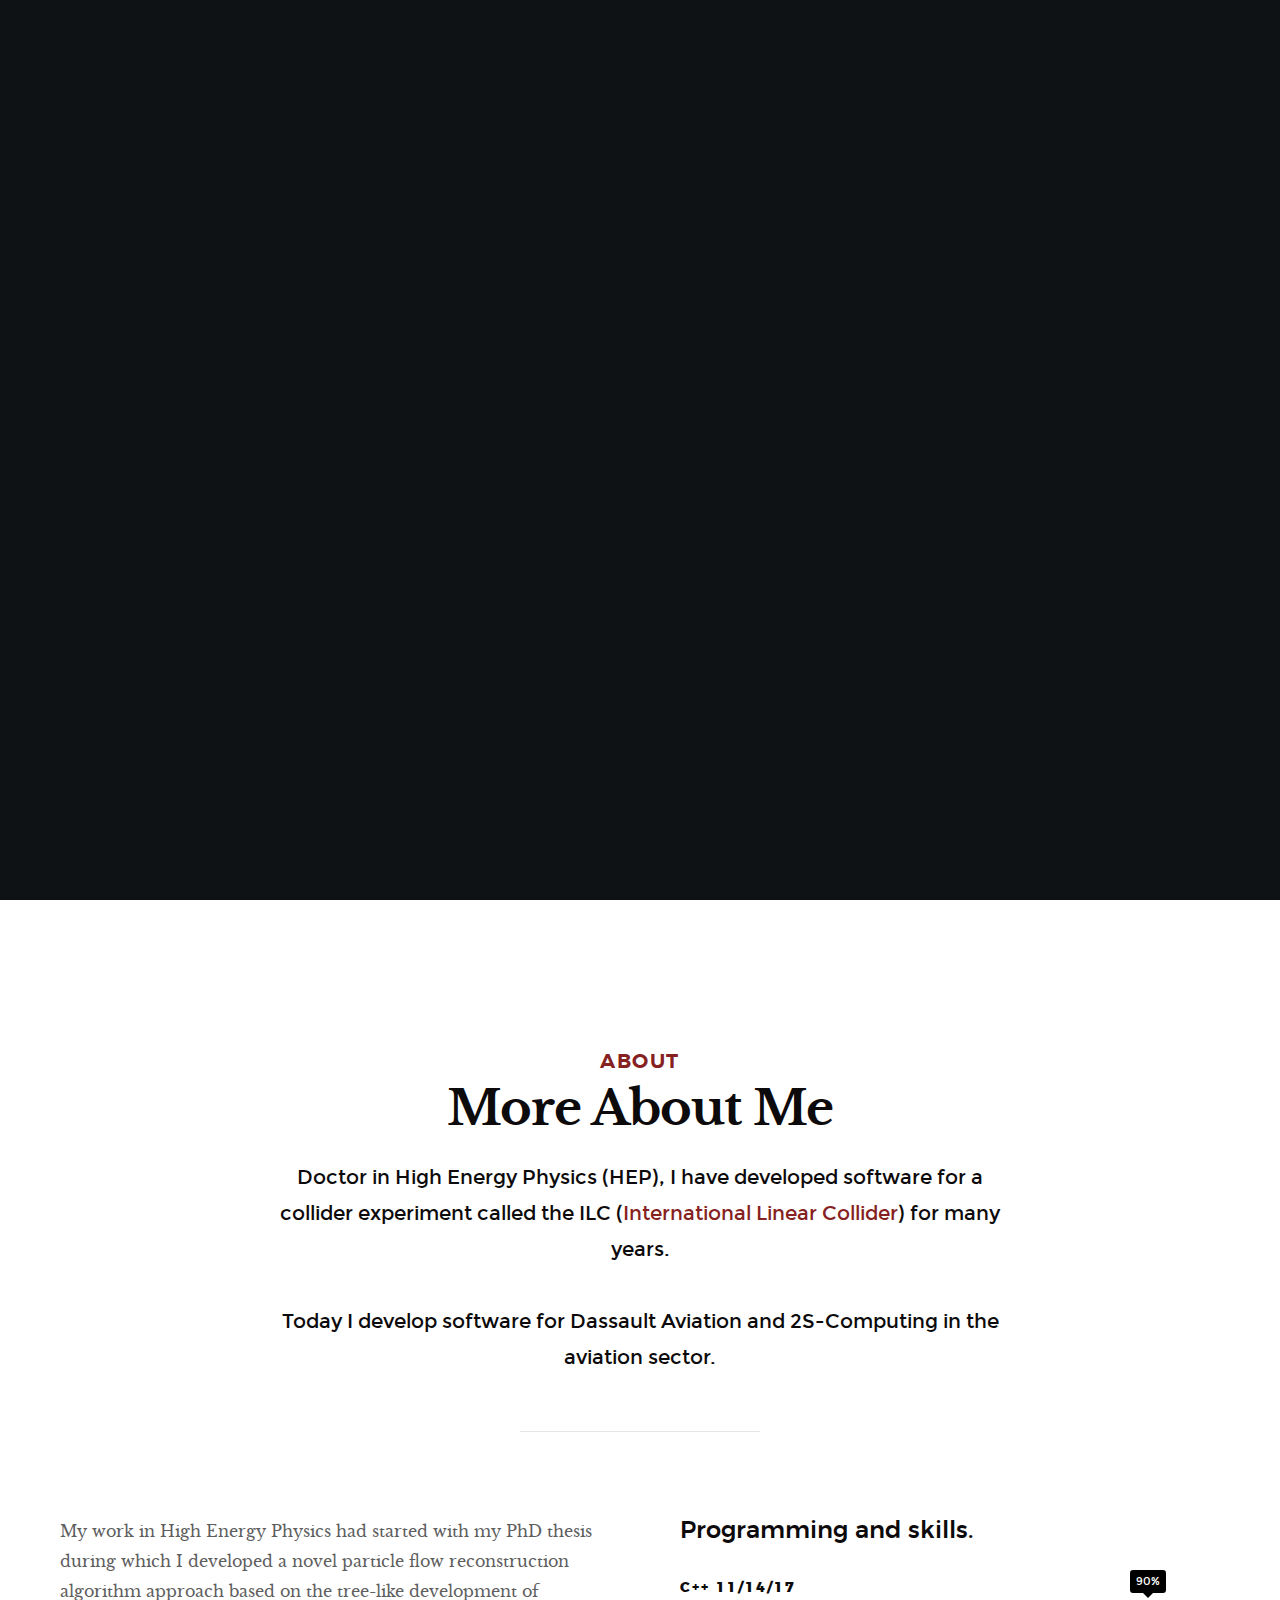
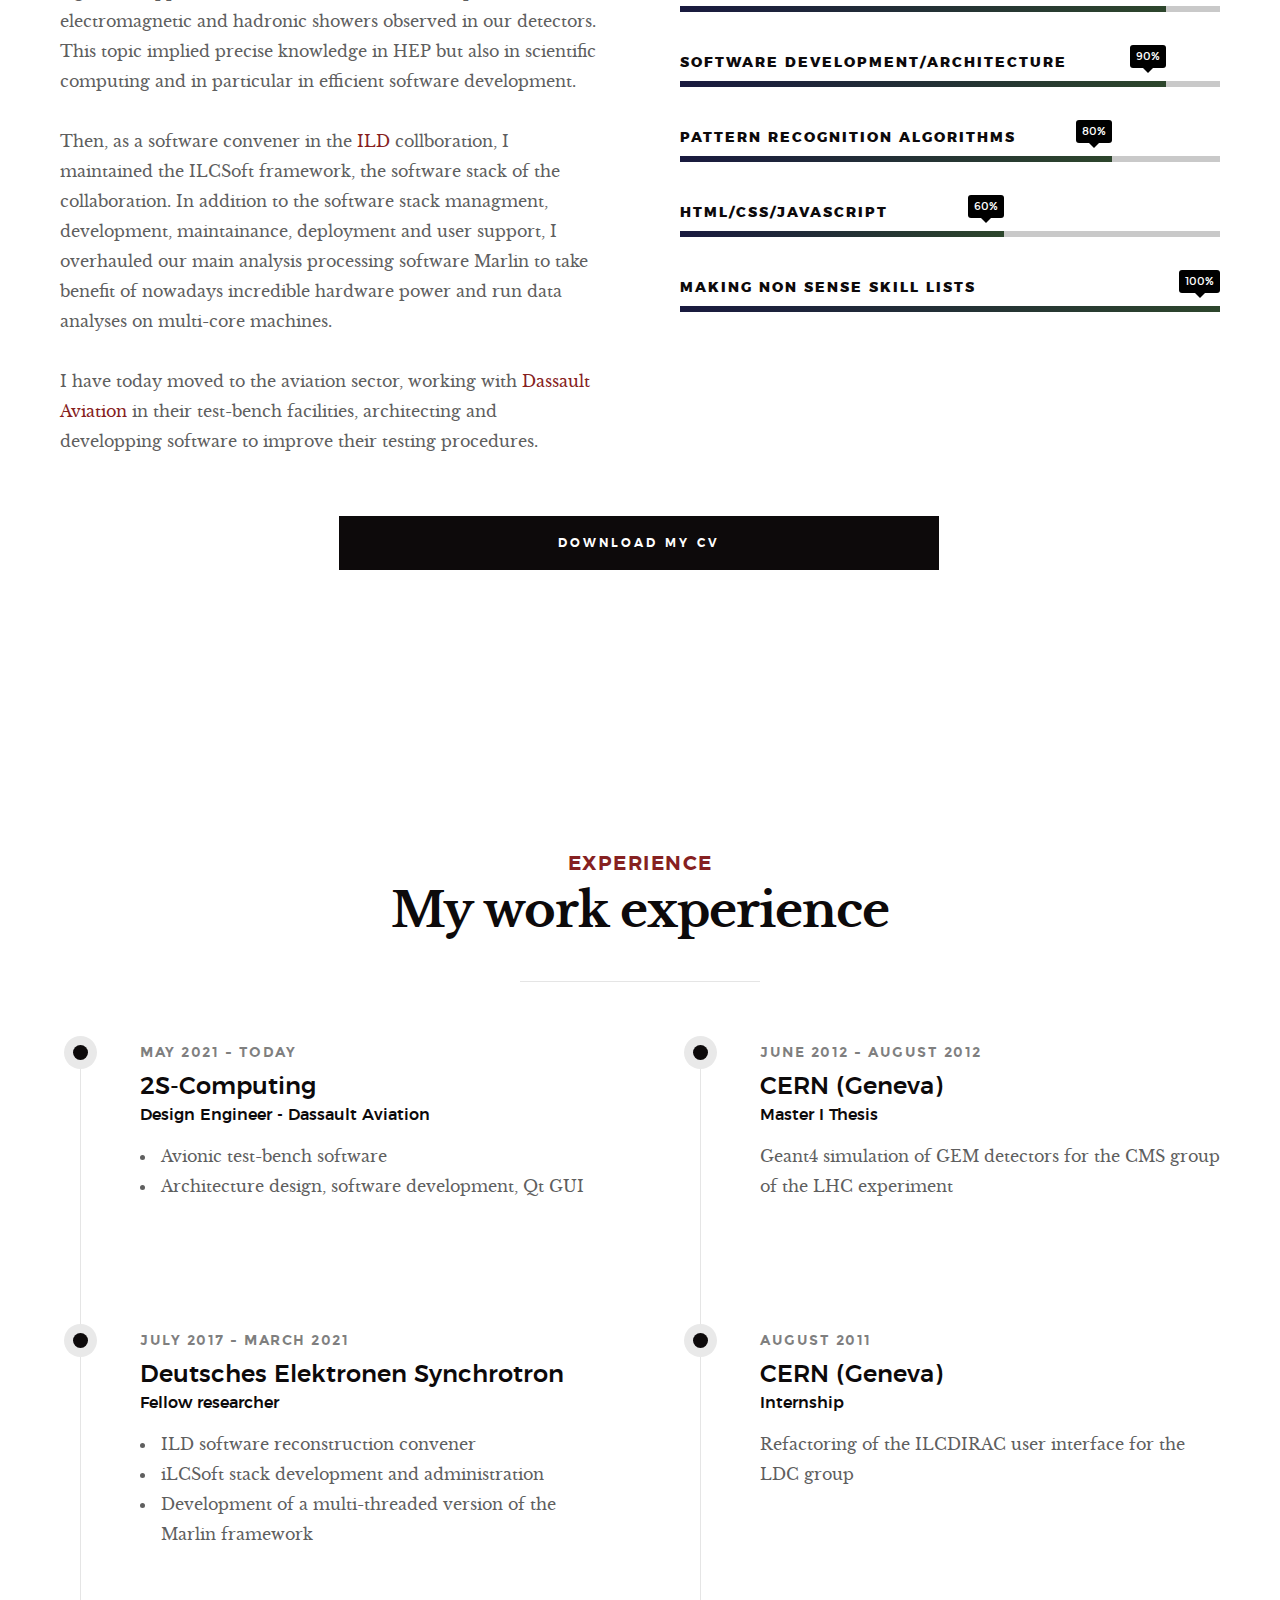
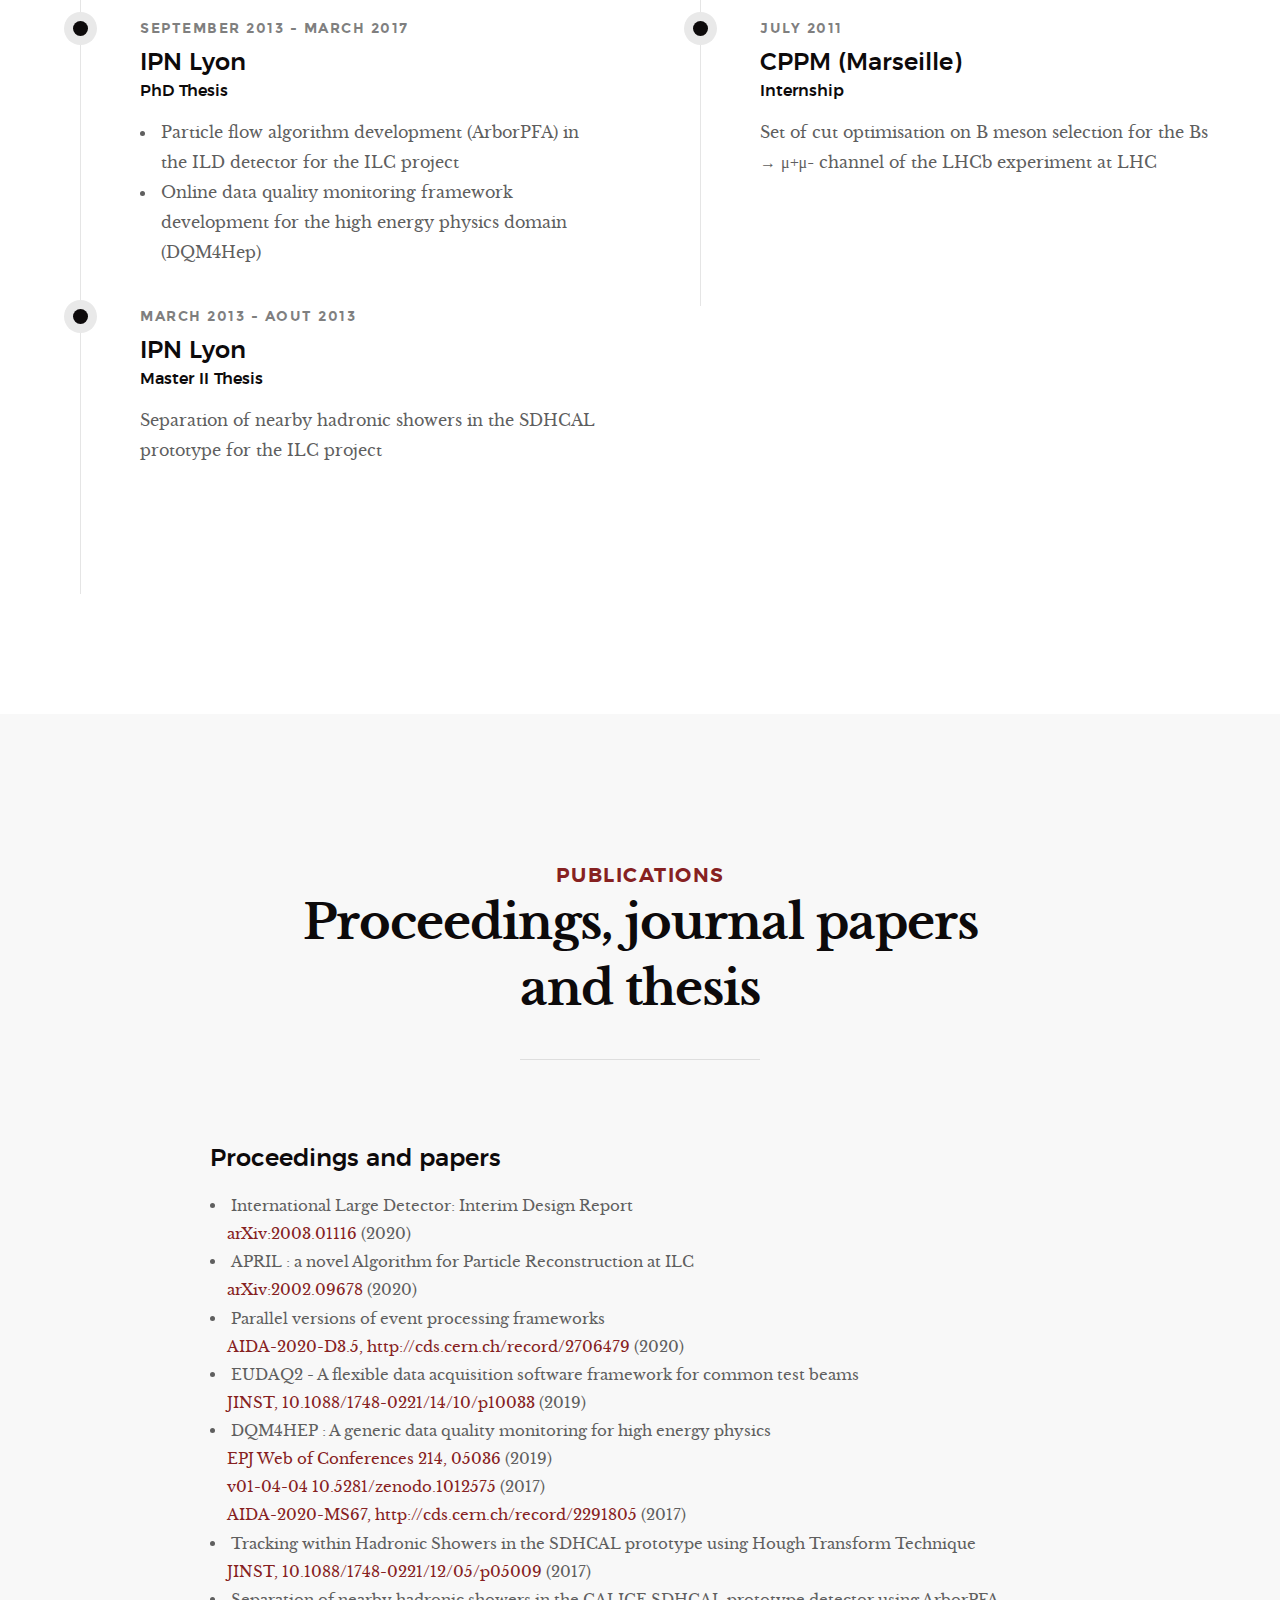
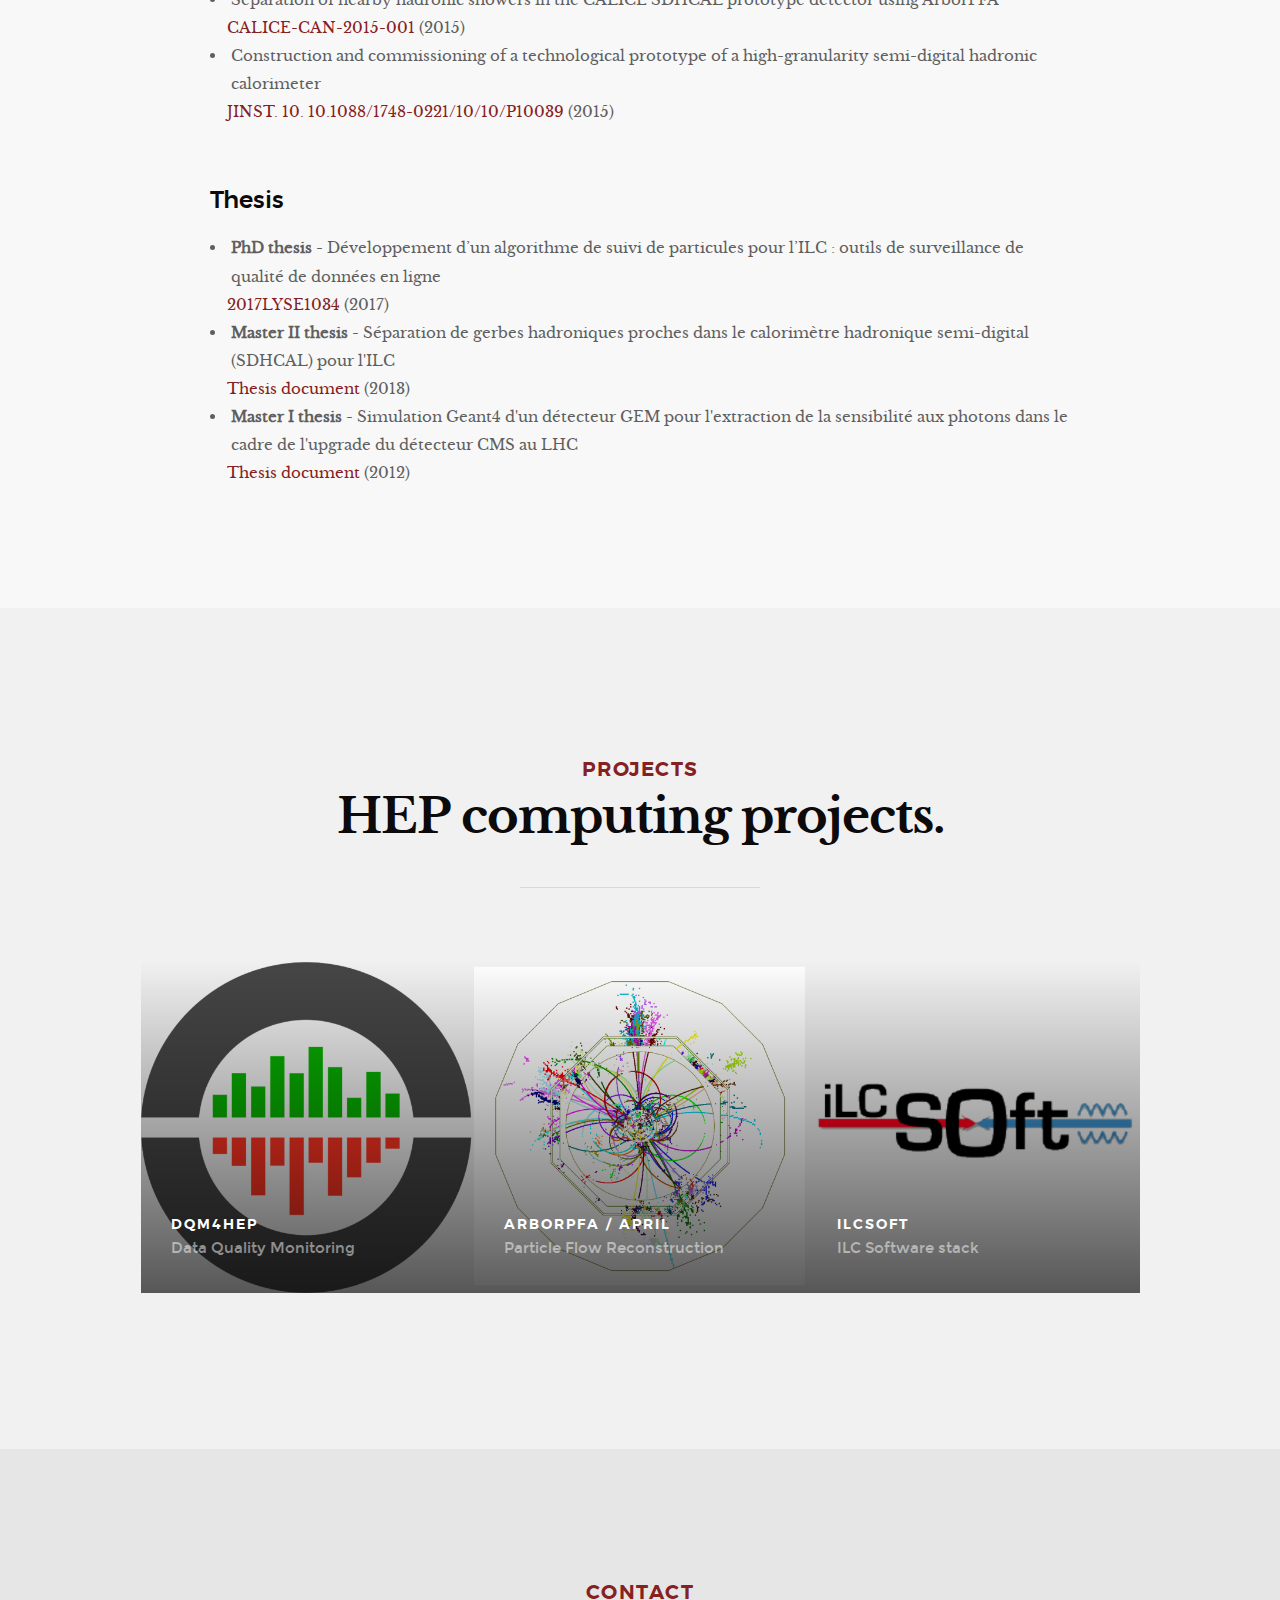
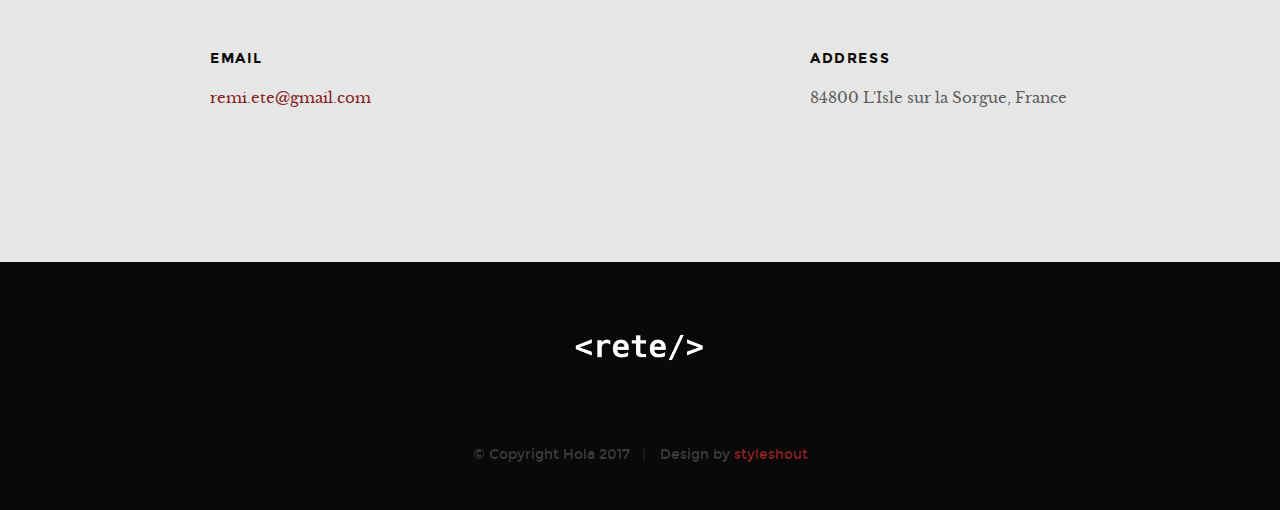
==== commit 3a12653c: "Mise à jour du CV et de la presentation par rapport à mon travail à Dassault" ====
--- a/index.html
+++ b/index.html
@@ -67,7 +67,7 @@
       <div class="home-content">
         <div class="row home-content__main">
           <h3>Professional website</h3>
-          <h1>Dr. Remi Ete.<br/>HEP Computing.</h1>
+          <h1>Dr. Rémi  &#201;té.<br/>Software Development.</h1>
           <div class="home-content__scroll">
             <a href="#about" class="scroll-link smoothscroll">
               <span>Scroll Down</span>
@@ -92,7 +92,7 @@
           </a>
         </li>
         <li>
-          <a href="mailto:remi.ete@desy.de">
+          <a href="mailto:remi.ete@gmail.com">
             <i class="im im-mail" aria-hidden="true">
             </i>
             <span>Email</span>
@@ -109,15 +109,12 @@
           <h3>About</h3>
           <h1>More About Me</h1>
           <p class="lead">
-            Doctor in High Energy Physics, I develop software for future large collider
-            projects, such as the 
-            <a class="" href="http://www.linearcollider.org">International Linear Collider</a> 
-            (ILC). I develop algorithms to identify particle collision products in 
-            large detectors and understand the physics behind each collision.
+            Doctor in High Energy Physics (HEP), I have developed software for a collider experiment
+            called the ILC (<a class="" href="http://www.linearcollider.org">International Linear Collider</a>)
+            for many years.
           </p>
           <p class="lead">
-            I'm currently developping Marlin, our C++ data analysis framework, 
-            towards a usage on multi-core machines.
+            Today I develop software for Dassault Aviation and 2S-Computing in the aviation sector.
           </p>
         </div>
       </div>
@@ -126,24 +123,27 @@
           <h3></h3>
           <!-- <h3>And a bit more again</h3> -->
           <p>
-            My work in High Energy Physics had started during my PhD thesis during
+            My work in High Energy Physics had started with my PhD thesis during
             which I developed a novel particle flow reconstruction algorithm approach
             based on the tree-like development of electromagnetic and hadronic showers
-            observed in our detectors. This was indeed a conbination of HEP research 
-            and software development.
+            observed in our detectors. This topic implied precise knowledge in HEP but
+            also in scientific computing and in particular in efficient software development.
           </p>
           <p>
-            Since then I have this passion for software and in particular in the 
-            HEP research field. My next research topics where very much targeted
-            on HEP computing, including HEP application development, full-stack 
-            software development / deployment and HEP event processing framework
-            development. The latter is currently my main topic; I'm refactoring
-            and extending our lovely event processing framework Marlin towards
-            a multi-threaded version called MarlinMT. 
+            Then, as a software convener in the <a class="" href="https://www.ilcild.org/">ILD</a>
+            collboration, I maintained the ILCSoft framework, the software stack of the collaboration.
+            In addition to the software stack managment, development, maintainance, deployment and user support,
+            I overhauled our main analysis processing software Marlin to take benefit of nowadays incredible
+            hardware power and run data analyses on multi-core machines.
           </p>
+          <p>
+            I have today moved to the aviation sector, working with
+            <a class="" href="https://www.dassault-aviation.com/fr/">Dassault Aviation</a> in their test-bench
+            facilities, architecting and developping software to improve their testing procedures.
+          </p>
         </div>
         <div class="col-six tab-full right">
-          <h3>Programming and research skills.</h3>
+          <h3>Programming and skills.</h3>
           <ul class="skill-bars">
             <li>
               <div class="progress percent90">
@@ -152,16 +152,16 @@
               <strong>C++ 11/14/17</strong>
             </li>
             <li>
-              <div class="progress percent80">
-                <span>80%</span>
+              <div class="progress percent90">
+                <span>90%</span>
               </div>
               <strong>Software development/architecture</strong>
             </li>
             <li>
-              <div class="progress percent85">
-                <span>85%</span>
-              </div>
-              <strong>Particle flow calorimetry</strong>
+              <div class="progress percent80">
+                <span>80%</span>
+              </div>
+              <strong>Pattern recognition algorithms</strong>
             </li>
             <li>
               <div class="progress percent60">
@@ -181,7 +181,7 @@
       <!-- end about-content -->
       <div class="row about-content about-content--buttons">
         <div class="tab-full align-center">
-          <a href="documents/CV/CV_eng_phy_v3.pdf" class="btn btn--primary half-width">Download My CV</a>
+          <a href="documents/CV/CV.pdf" class="btn btn--primary half-width">Download My CV</a>
         </div>
       </div>
       <!-- end about-content buttons -->
@@ -203,15 +203,31 @@
               <div class="timeline__bullet">
               </div>
               <div class="timeline__header">
-                <p class="timeline__timeframe">July 2017 - Today</p>
+                <p class="timeline__timeframe">May 2021 - Today</p>
+                <h3>2S-Computing</h3>
+                <h5>Design Engineer - Dassault Aviation</h5>
+              </div>
+              <div class="timeline__desc">
+                <ul>
+                  <li> Avionic test-bench software </li>
+                  <li> Architecture design, software development, Qt GUI </li>
+                </ul>
+              </div>
+            </div>
+            <!-- end timeline__block -->
+            <div class="timeline__block">
+              <div class="timeline__bullet">
+              </div>
+              <div class="timeline__header">
+                <p class="timeline__timeframe">July 2017 - March 2021</p>
                 <h3>Deutsches Elektronen Synchrotron</h3>
                 <h5>Fellow researcher</h5>
               </div>
               <div class="timeline__desc">
                 <ul>
                   <li> ILD software reconstruction convener </li>
-                  <li> iLCSoft stack development and adminstration </li>
-                  <li> Development of multi-threaded version of the Marlin framework </li>
+                  <li> iLCSoft stack development and administration </li>
+                  <li> Development of a multi-threaded version of the Marlin framework </li>
                 </ul>
               </div>
             </div>
@@ -241,7 +257,7 @@
                 <h5>Master II Thesis</h5>
               </div>
               <div class="timeline__desc">
-                <p> Separation of nearby hadronic shower in the SDHCAL prototype for the ILC project </p>
+                <p> Separation of nearby hadronic showers in the SDHCAL prototype for the ILC project </p>
               </div>
             </div>
             <!-- end timeline__block -->
@@ -260,7 +276,7 @@
                 <h5>Master I Thesis</h5>
               </div>
               <div class="timeline__desc">
-                <p> Geant4 simulation of GEM detector for the CMS group of the LHC experiment </p>
+                <p> Geant4 simulation of GEM detectors for the CMS group of the LHC experiment </p>
               </div>
             </div>
             <!-- end timeline__block -->
@@ -298,7 +314,7 @@
       <!-- end about-content timeline -->
     </section>
     <!-- end about -->
-    
+
     <section id="publications" class="s-publications target-section">
       <div class="row narrow section-intro has-bottom-sep">
         <div class="col-full text-center">
@@ -328,7 +344,7 @@
             <a href="http://cds.cern.ch/record/2669487" class=""> CALICE-CAN-2015-001 </a> (2015)
             <li> Construction and commissioning of a technological prototype of a high-granularity semi-digital hadronic calorimeter </li>
             <a href="https://iopscience.iop.org/article/10.1088/1748-0221/10/10/P10039" class=""> JINST. 10. 10.1088/1748-0221/10/10/P10039 </a> (2015)
-          </ul> 
+          </ul>
           <h3> Thesis </h3>
           <ul>
             <li> <span style="font-weight: bold;">PhD thesis</span> - Développement d’un algorithme de suivi de particules pour l’ILC : outils de surveillance de qualité de données en ligne</li>
@@ -337,11 +353,11 @@
             <a href="documents/M2.pdf" class=""> Thesis document </a> (2013)
             <li> <span style="font-weight: bold;">Master I thesis</span> - Simulation Geant4 d'un détecteur GEM pour l'extraction de la sensibilité aux photons dans le cadre de l'upgrade du détecteur CMS au LHC</li>
             <a href="documents/M1.pdf" class=""> Thesis document </a> (2012)
-          </ul>  
+          </ul>
         </div>
       </div>
     </section>
-    
+
     <!-- works    ================================================== -->
     <section id="projects" class="s-works target-section">
       <div class="row narrow section-intro has-bottom-sep">
@@ -436,21 +452,24 @@
     </div>
   </div>
   <div class="row contact__main">
-    <div class="col-four tab-full contact__infos">
+    <!-- <div class="col-four tab-full contact__infos">
       <h4 class="h06">Phone</h4>
-      <p>Phone: +49 40 8998 2069                </p>
-    </div>
+      <p>Phone: +33 4 42 52 65 91</p>
+    </div> -->
     <div class="col-four tab-full contact__infos">
       <h4 class="h06">Email</h4>
-      <p> <a class="" href="mailto:remi.ete@desy.de">remi.ete@desy.de</a> </p>
+      <p> <a class="" href="mailto:remi.ete@gmail.com">remi.ete@gmail.com</a> </p>
+    </div>
+    <div class="col-four tab-full contact__infos">
+    <p></p>
     </div>
     <div class="col-four tab-full contact__infos">
       <h4 class="h06">Address</h4>
-      <p>		Deutsch Elektronen Synchrotron<br/>		Notkestra&#223;e 85<br/>		22607 Hamburg                </p>
-    </div>
-  </div>
-  <iframe src="https://www.google.com/maps/embed?pb=!1m18!1m12!1m3!1d26806.563764732946!2d9.87184859366288!3d53.568693811644174!2m3!1f0!2f0!3f0!3m2!1i1024!2i768!4f13.1!3m3!1m2!1s0x47b18432319c54af%3A0x3952ed73e492578f!2sDeutsches+Elektronen-Synchrotron+DESY!5e0!3m2!1sfr!2sfr!4v1507031393236" width="60%" height="500" frameborder="0" style="position:relative; left:20%; border:0" allowfullscreen>
-  </iframe>
+      <p>84800 L'Isle sur la Sorgue, France</p>
+      <!-- <p> 2s-Computing<br/>Parc Technologique Sainte-Victoire, Bâtiment 4<br/>Route de Valbrillant<br/>13590 Meyreuil</p> -->
+    </div>
+  </div>
+  <!-- <iframe src="https://www.google.com/maps/embed?pb=!1m14!1m8!1m3!1d11577.938149000709!2d5.5233472!3d43.4922266!3m2!1i1024!2i768!4f13.1!3m3!1m2!1s0x0%3A0xedcf9778cee1b688!2s2S%20Computing!5e0!3m2!1sfr!2sfr!4v1651438743657!5m2!1sfr!2sfr" width="60%" height="500" frameborder="0" style="position:relative; left:20%; border:0" allowfullscreen></iframe> -->
 </section>
 <!-- end s-contact -->
 <!-- footer    ================================================== -->
